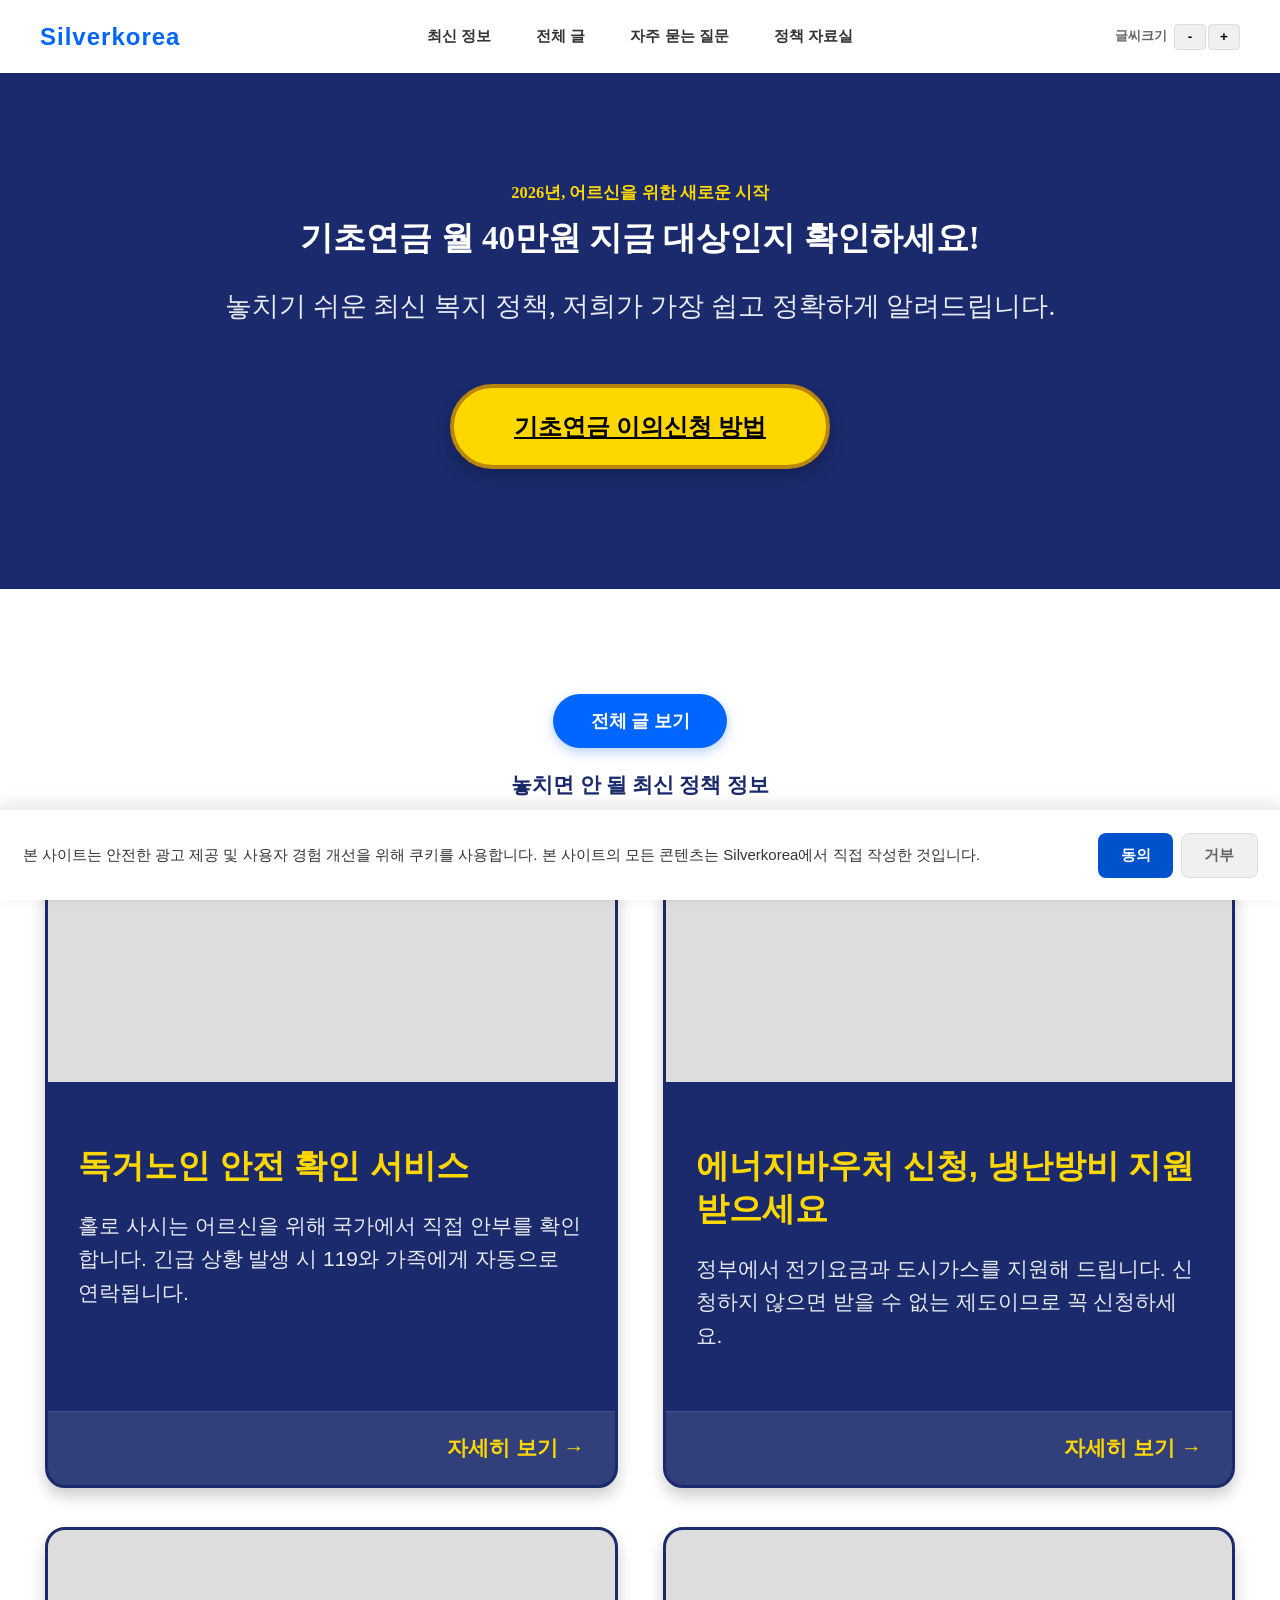
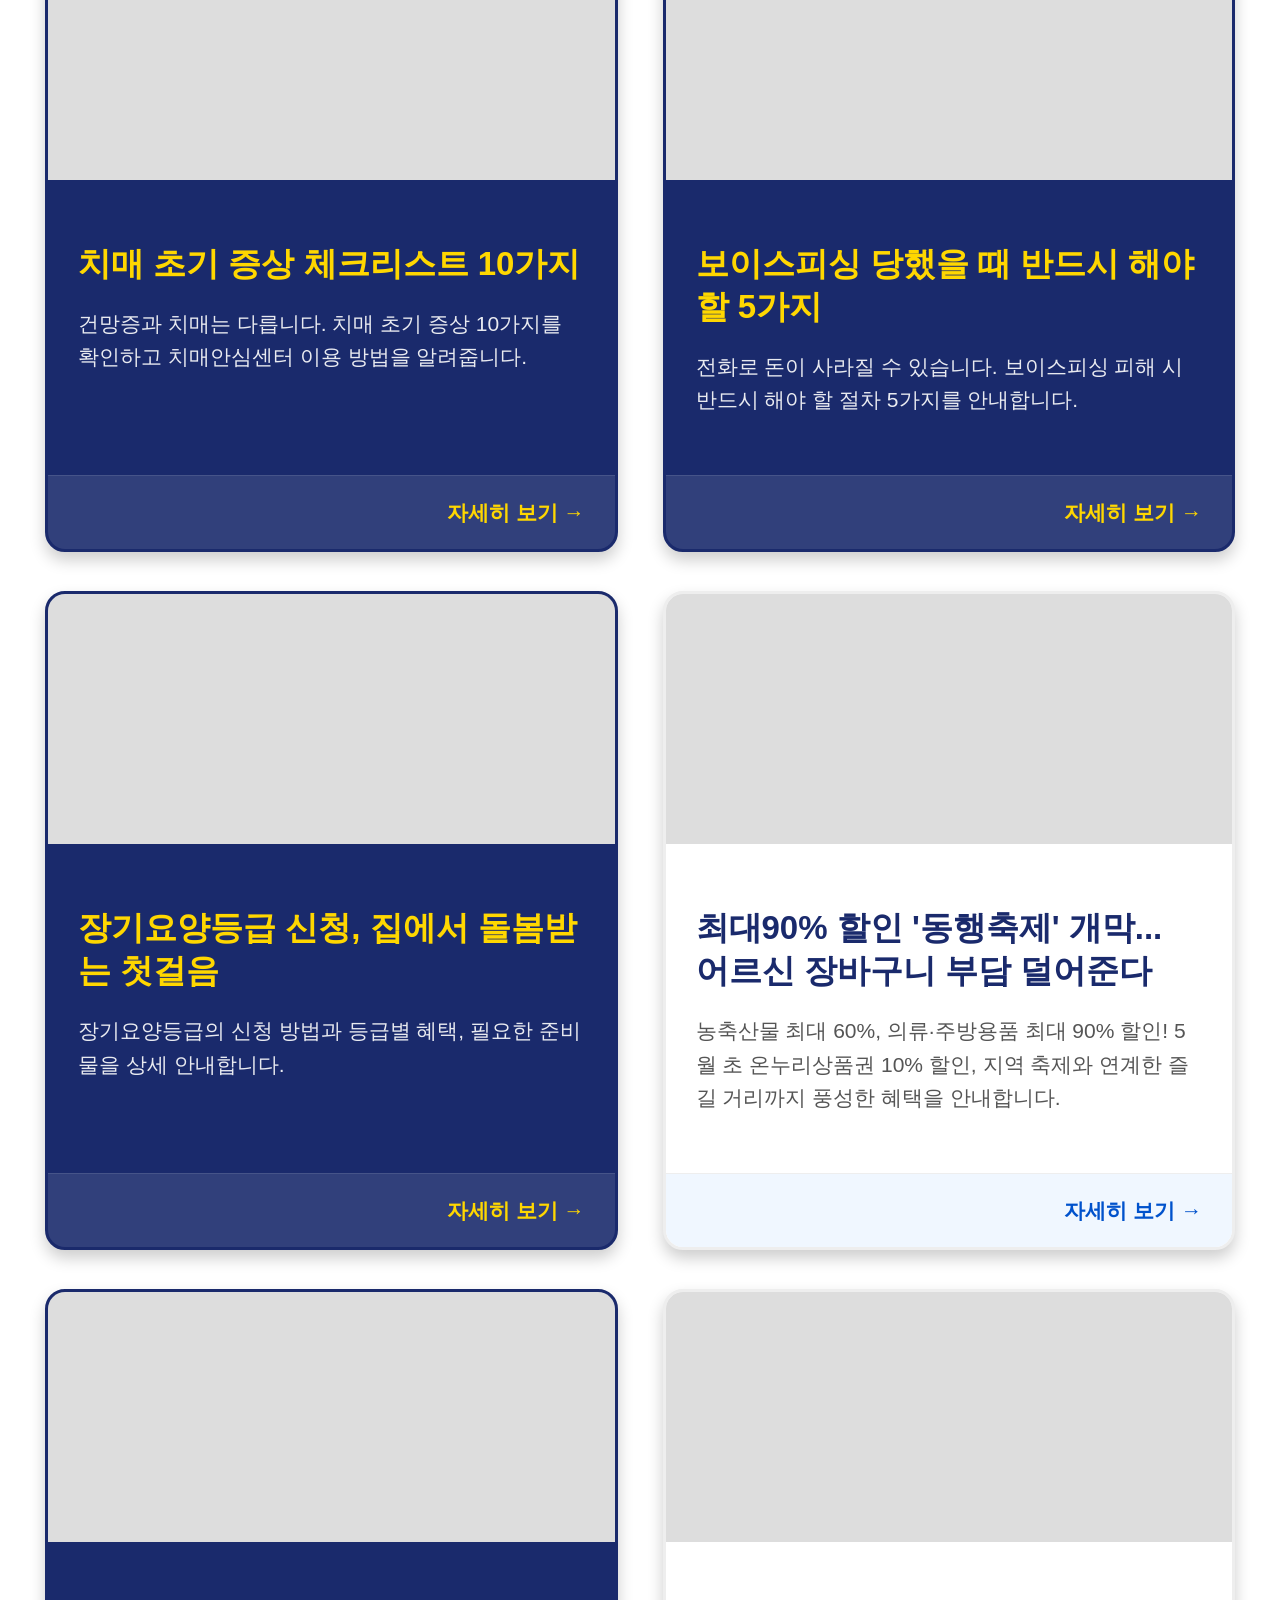
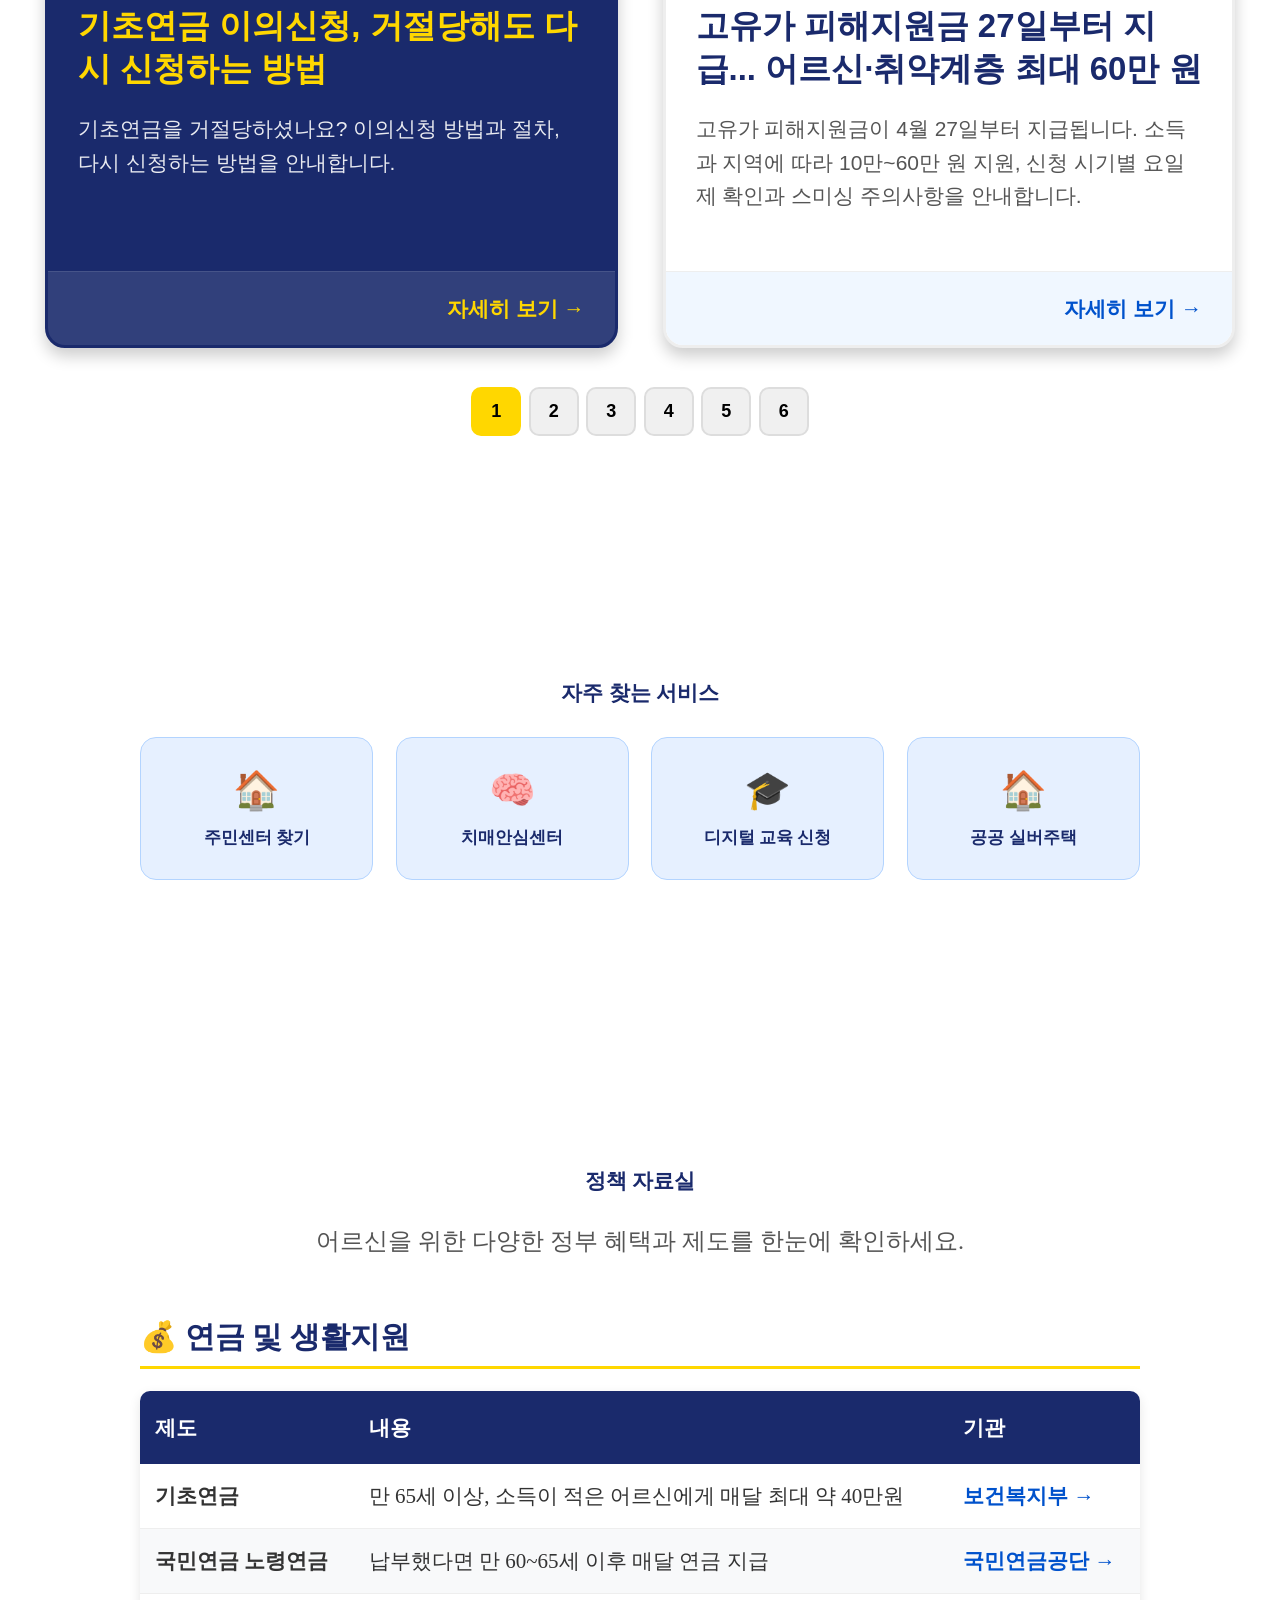
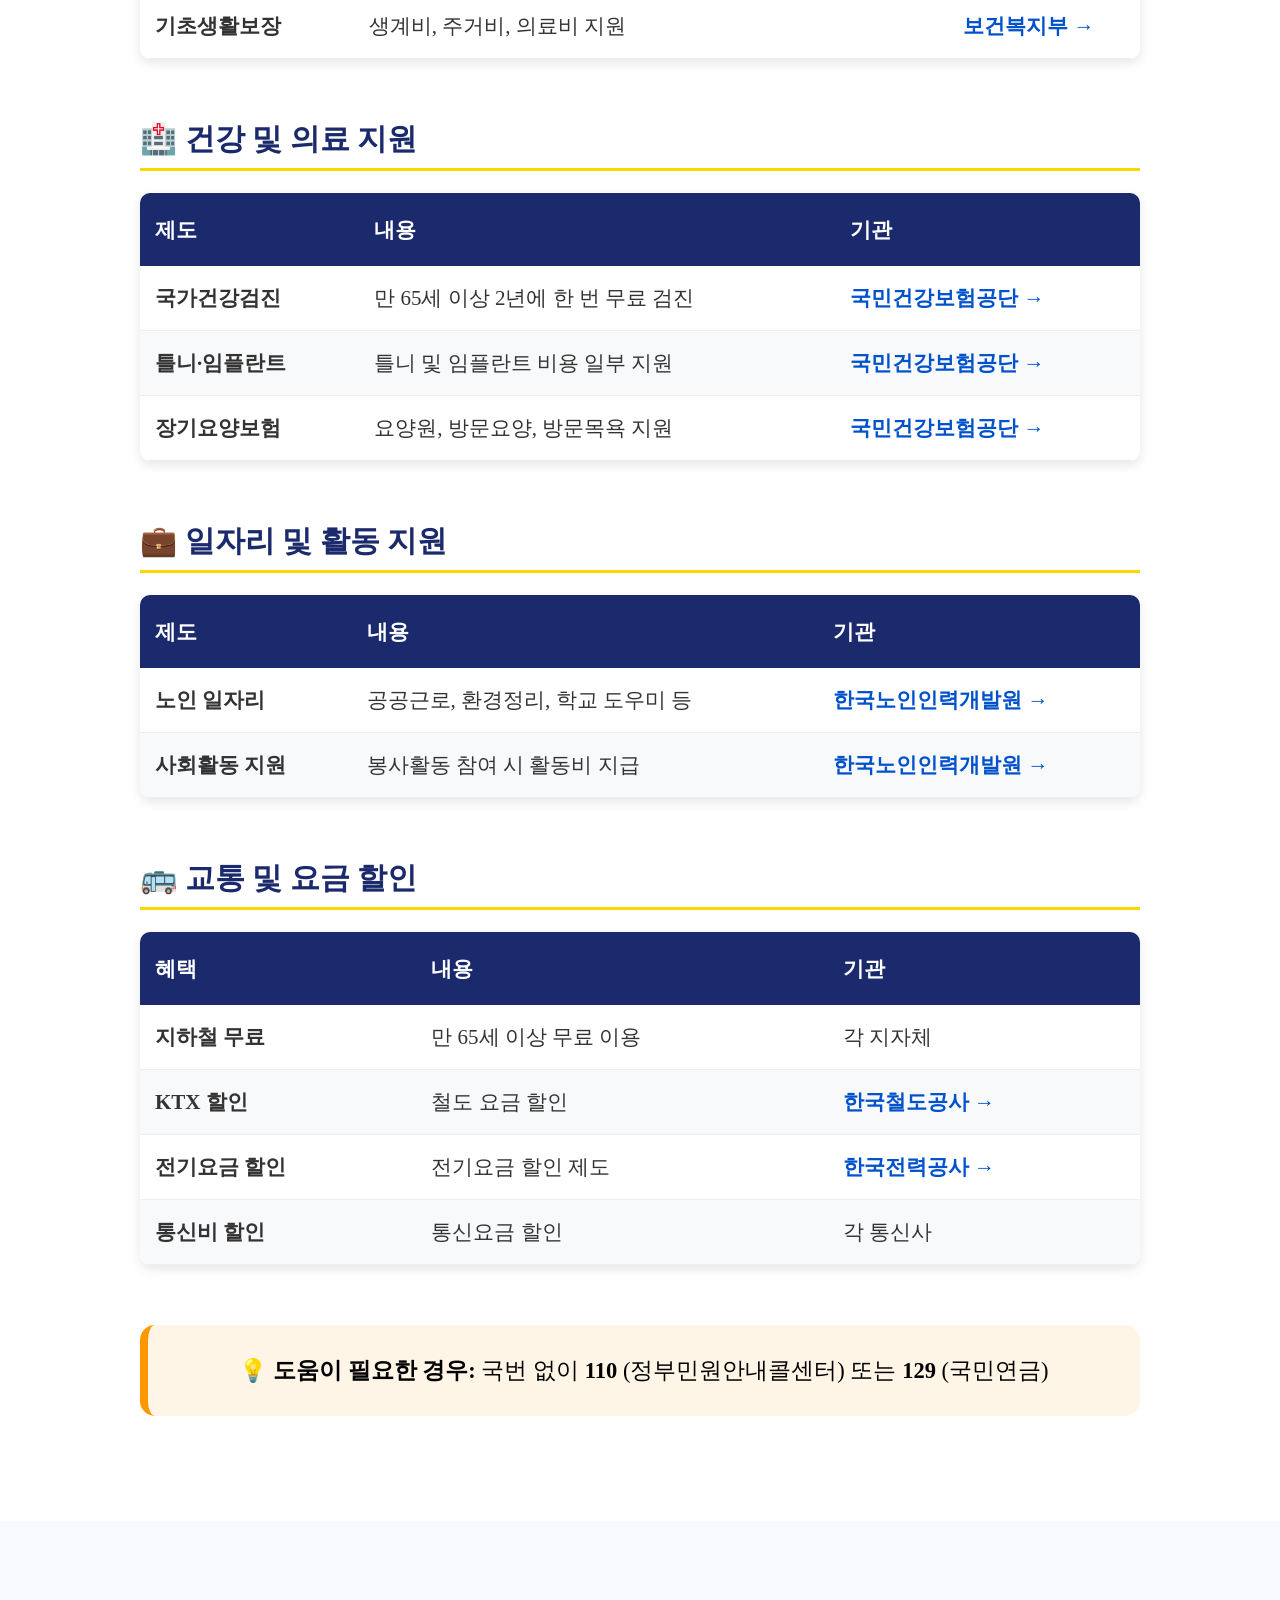
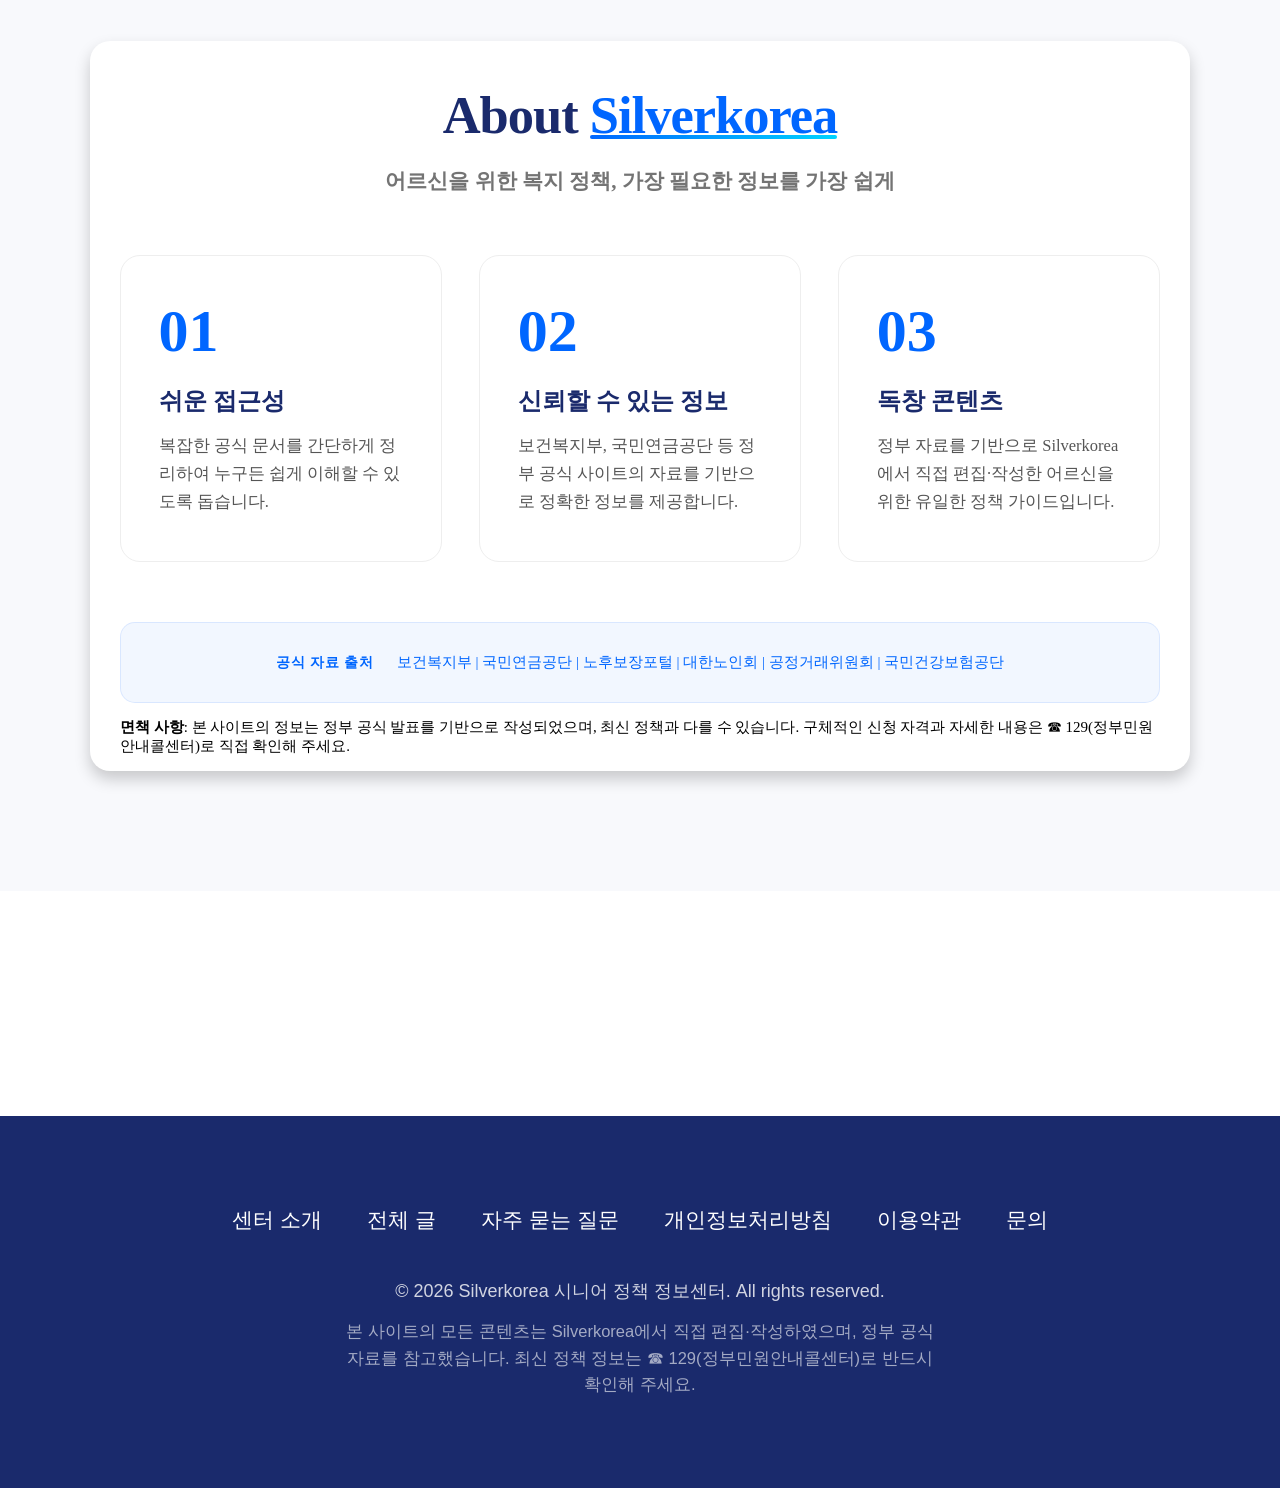
==== index.html @ 380858f8 "feat: 최신 기사 5개를 상단에 배치" ====
<!DOCTYPE html>
<html lang="ko">
<head>
    <meta charset="UTF-8" />
    <meta name="viewport" content="width=device-width, initial-scale=1.0, user-scalable=yes, minimum-scale=0.5, maximum-scale=5.0" />
    <title>Silverkorea — 2026년 달라지는 복지 혜택 총정리</title>
    <meta name="description" content="2026년 기초연금, 국가건강검진, 노인 일자리 등 어르신을 위한 최신 핵심 정책 정보를 가장 쉽고 빠르게 확인하세요." />
    <meta name="keywords" content="기초연금, 건강검진, 노인일자리, 시니어 복지, 2026년 복지, 어르신 혜택" />
    <meta name="author" content="Silverkorea" />
    
    <meta property="og:title" content="Silverkorea" />
    <meta property="og:description" content="2026년, 어르신을 위한 새로운 복지 혜택을 놓치지 마세요!" />
    <meta property="og:image" content="https://picsum.photos/1200/630?random=og" /> 
    <meta property="og:url" content="https://senior-policy.kr" />
    <meta property="og:type" content="website" />
    <meta property="og:site_name" content="Silverkorea" />

    <link rel="canonical" href="https://senior-policy.kr/" />
    <link rel="sitemap" type="application/xml" title="Sitemap" href="/sitemap.xml" />
    <link rel="icon" href="/favicon.ico" sizes="any" />

    <link rel="apple-touch-icon" href="/apple-touch-icon.png" />

    <link rel="stylesheet" href="style.css" />
    <script type="module" src="main.js"></script>
    <script>
        (function(){
            var fs = localStorage.getItem('fontSize');
            if(fs === 'large') document.documentElement.classList.add('font-large');
            if(fs === 'xlarge') document.documentElement.classList.add('font-xlarge');
        })();
    </script>

    <!-- Google AdSense -->
    <script async src="https://pagead2.googlesyndication.com/pagead/js/adsbygoogle.js?client=ca-pub-9531983779628478" crossorigin="anonymous"></script>
</head>
<body>

    <site-header></site-header>

    <main>
        <section class="hero-section" aria-labelledby="hero-title">
            <div class="hero-content">
                <h1 id="hero-title">
                    <span class="subtitle">2026년, 어르신을 위한 새로운 시작</span>
                    <strong class="title">기초연금 월 40만원 지금 대상인지 확인하세요!</strong>
                </h1>
                <p class="description">놓치기 쉬운 최신 복지 정책, 저희가 가장 쉽고 정확하게 알려드립니다.</p>
                <a href="/article.html?id=article-35" class="btn-primary">기초연금 이의신청 방법</a>
            </div>
        </section>

        <section id="main-content" class="article-section" aria-labelledby="article-section-title">
            <a href="/articles.html" class="view-all-btn">전체 글 보기</a>
            <h2 id="article-section-title" class="section-title">놓치면 안 될 최신 정책 정보</h2>
<div id="article-grid" class="article-grid">
                <article-card 
                    image="https://picsum.photos/seed/safety/800/600"
                    title="독거노인 안전 확인 서비스" 
                    description="홀로 사시는 어르신을 위해 국가에서 직접 안부를 확인합니다. 긴급 상황 발생 시 119와 가족에게 자동으로 연락됩니다."
                    link="/article.html?id=article-53"
                    data-featured="true">
                </article-card>
                <article-card 
                    image="https://picsum.photos/seed/energy/800/600"
                    title="에너지바우처 신청, 냉난방비 지원받으세요" 
                    description="정부에서 전기요금과 도시가스를 지원해 드립니다. 신청하지 않으면 받을 수 없는 제도이므로 꼭 신청하세요."
                    link="/article.html?id=article-52"
                    data-featured="true">
                </article-card>
                <article-card 
                    image="https://picsum.photos/seed/dementia/800/600"
                    title="치매 초기 증상 체크리스트 10가지" 
                    description="건망증과 치매는 다릅니다. 치매 초기 증상 10가지를 확인하고 치매안심센터 이용 방법을 알려줍니다."
                    link="/article.html?id=article-51"
                    data-featured="true">
                </article-card>
                <article-card 
                    image="https://picsum.photos/seed/scam/800/600"
                    title="보이스피싱 당했을 때 반드시 해야 할 5가지" 
                    description="전화로 돈이 사라질 수 있습니다. 보이스피싱 피해 시 반드시 해야 할 절차 5가지를 안내합니다."
                    link="/article.html?id=article-50"
                    data-featured="true">
                </article-card>
                <article-card 
                    image="https://picsum.photos/seed/nurse/800/600"
                    title="장기요양등급 신청, 집에서 돌봄받는 첫걸음" 
                    description="장기요양등급의 신청 방법과 등급별 혜택, 필요한 준비물을 상세 안내합니다."
                    link="/article.html?id=article-49"
                    data-featured="true">
                </article-card>
                <article-card 
                    image="https://picsum.photos/seed/shopping/800/600"
                    title="최대90% 할인 '동행축제' 개막... 어르신 장바구니 부담 덜어준다" 
                    description="농축산물 최대 60%, 의류·주방용품 최대 90% 할인! 5월 초 온누리상품권 10% 할인, 지역 축제와 연계한 즐길 거리까지 풍성한 혜택을 안내합니다."
                    link="/article.html?id=article-32">
                </article-card>
                <article-card 
                    image="https://picsum.photos/seed/pension/800/600"
                    title="기초연금 이의신청, 거절당해도 다시 신청하는 방법" 
                    description="기초연금을 거절당하셨나요? 이의신청 방법과 절차, 다시 신청하는 방법을 안내합니다."
                    link="/article.html?id=article-35"
                    data-featured="true">
                </article-card>
                <article-card 
                    image="https://picsum.photos/seed/oil/800/600"
                    title="고유가 피해지원금 27일부터 지급... 어르신·취약계층 최대 60만 원" 
                    description="고유가 피해지원금이 4월 27일부터 지급됩니다. 소득과 지역에 따라 10만~60만 원 지원, 신청 시기별 요일제 확인과 스미싱 주의사항을 안내합니다."
                    link="/article.html?id=article-31">
                </article-card>
                <article-card 
                    image="https://picsum.photos/seed/pension/800/600"
                    title="기초연금, 직접 신청해보니 이런 점은 꼭 알아두세요!" 
                    description="기초연금을 직접 신청하면서 겪은 과정을 공유합니다. 신청 전 반드시 알아두어야 할 사항들을 정리했습니다."
                    link="/article.html?id=article-30">
                </article-card>
                <article-card 
                    image="https://picsum.photos/seed/dementia/800/600"
                    title="깜빡하는 건망증일까, 치매일까? '치매안심센터'가 어르신의 기억을 지킵니다" 
                    description="전국 256개 치매안심센터에서 무료 검진부터 인지 재활까지 종합 지원하고 있습니다."
                    link="/article.html?id=article-29">
                </article-card>
<article-card 
                    image="https://picsum.photos/seed/celebration/800/600"
                    title="5월 1일 노동절, 63년 만에 전 국민이 쉬는 '법정 공휴일' 승격" 
                    description="2026년부터 공무원·교사 포함 모든 국민이 유급 휴무받는 노동절 공휴일 지정 정책과 일상생활 유의사항을 안내합니다."
                    link="/article.html?id=article-27">
                </article-card>
                <article-card 
                    image="https://picsum.photos/seed/pension/800/600"
                    title="기초연금, 신청하지 않으면 받을 수 없습니다" 
                    description="기초연금은 신청해야 받을 수 있습니다. 자동으로 주는 돈이 아니라서 대상인데도 못 받는분이 많습니다."
                    link="/article.html?id=article-11">
                </article-card>
                <article-card 
                    image="https://picsum.photos/seed/region/800/600"
                    title="지방소멸 대응 범부처 지역혁신 프로젝트 가동... '지역이 직접 설계하고 정부가 돕는다'" 
                    description="중기부·법무부 등 5개 부처 합동으로 가동되는 지역혁신 프로젝트의 4대 분야 지원 전략과 맞춤형 지원 내용을 안내합니다."
                    link="/article.html?id=article-28">
                </article-card>
                <article-card 
                    image="https://picsum.photos/seed/pension/800/600"
                    title="기초연금, 신청하지 않으면 받을 수 없습니다" 
                    description="기초연금은 신청해야 받을 수 있습니다. 자동으로 주는 돈이 아니라서 대상인데도 못 받는 분들이 많습니다."
                    link="/article.html?id=article-11">
                </article-card>
                
                <article-card 
                    image="https://picsum.photos/seed/health/800/600"
                    title="2026년 국가건강검진, 반드시 받아야 할 이유와 주의사항" 
                    description="무료로 제공되는 국가건강검진, 2026년 검진 대상자 확인 방법부터 주의사항까지 안내합니다."
                    link="/article.html?id=article-2">
                </article-card>
                <article-card 
                    image="https://picsum.photos/seed/energy/800/600"
                    title="전기요금 절약과 에너지 캐시백 제도 안내" 
                    description="전기요금 절약 방법과 에너지 취약 계층을 위한 캐시백 제도를 안내합니다."
                    link="/article.html?id=article-9">
                </article-card>
                <article-card 
                    image="https://picsum.photos/seed/phone/800/600"
                    title="어르신 스마트폰, 글씨 크게 보는 3가지 방법" 
                    description="눈이 침침하시죠? 스마트폰을 더 편하게 쓰는 쉬운 모드 설정법을 알려드립니다."
                    link="/article.html?id=article-5">
                </article-card>
                <article-card 
                    image="https://picsum.photos/seed/senior/800/600"
                    title="60대라면 꼭 알아야 할 2026년 복지 변화 5가지" 
                    description="기초연금 인상부터 일자리 확대까지, 올해부터 달라지는 혜택을 정리했습니다."
                    link="/article.html?id=article-1">
                </article-card>
                <article-card 
                    image="https://picsum.photos/seed/work/800/600"
                    title="2026년 노인 일자리 신청 방법 안내" 
                    description="활기찬 노후를 위한 정부 지원 일자리, 신청 기간과 장소를 확인하세요."
                    link="/article.html?id=article-4">
                </article-card>
                <article-card 
                    image="https://picsum.photos/seed/medicine/800/600"
                    title="사장님들 주목! 2026년 달라지는 소상공인 지원 정책" 
                    description="소상공인 지원 정책의 주요 변화와 신청 방법을 안내합니다."
                    link="/article.html?id=article-25">
                </article-card>
                <article-card 
                    image="https://picsum.photos/seed/subway/800/600"
                    title="2026년 무임 교통카드 발급 및 이용 안내" 
                    description="만 65세 이상이라면 누구나 가능! 발급 신청 방법부터 혜택까지 정리했습니다."
                    link="/article.html?id=article-8">
                </article-card>
                <article-card 
                    image="https://picsum.photos/seed/pension/800/600"
                    title="기초연금, 신청 대상과 수령액 확인 방법" 
                    description="기초연금 수급 조건과 소득인정액 기준, 신청 방법과 예상 수령액을 안내합니다."
                    link="/article.html?id=article-3">
                </article-card>
                <article-card 
                    image="https://picsum.photos/seed/calendar/800/600"
                    title="달력에 의사 선생님 오는 날 표시한 할머니… 통합돌봄이 바꾼 감동의 일상" 
                    description="통합돌봄 서비스가 어르신의 일상을 바꾼 실제 사례를 소개합니다."
                    link="/article.html?id=article-24">
                </article-card>
                <article-card 
                    image="https://picsum.photos/seed/hobby/800/600"
                    title="무료로 즐기는 취미 교실, 집 근처 어디 있을까?" 
                    description="서예, 댄스, 노래 교실까지! 어르신을 위한 무료 여가 활동 정보를 모았습니다."
                    link="/article.html?id=article-6">
                </article-card>
                <article-card 
                    image="https://picsum.photos/seed/healthcare/800/600"
                    title="이제 병원 대신 집에서 치료받으세요! 전국 통합돌봄 27일부터 전격 시행" 
                    description="집에서 돌봄을 받을 수 있는 통합서비스가 전국 시행됩니다. 신청 방법과 제공 서비스를 안내합니다."
                    link="/article.html?id=article-12">
                </article-card>
                
                <article-card 
                    image="https://picsum.photos/seed/vision/800/600"
                    title="노안을 늦추는 최고의 생활 습관 5가지" 
                    description="노안 예방과 눈 건강을 위한 과학적인 생활 습관 가이드 - 20-20-20 법칙부터 영양소 섭취까지 상세 안내합니다."
                    link="/article.html?id=article-16">
                </article-card>
                <article-card 
                    image="https://picsum.photos/seed/bank/800/600"
                    title="희귀질환 치료제 관세·부가세 면제, 환자 부담 줄어든다" 
                    description="희귀질환 치료제에 대한 관세와 부가세 면제 정책의 주요 내용과 기대 효과를 안내합니다."
                    link="/article.html?id=article-20">
                </article-card>
                <article-card 
                    image="https://picsum.photos/seed/heart/800/600"
                    title="심혈관 질환, 관리와 예방을 위한 실천 방법" 
                    description="고혈압, 심장 질환 등 심혈관 질환의 관리 방법과 생활 속 실천법을 안내합니다."
                    link="/article.html?id=article-17">
                </article-card>
                <article-card 
                    image="https://picsum.photos/seed/town/800/600"
                    title="무료 목욕탕 이용, 어르신 건강 증진 지원 사업" 
                    description="어르신 무료 목욕탕 지원사업의 대상 자격과 이용 방법을 안내합니다."
                    link="/article.html?id=article-15">
                </article-card>
<article-card 
                    image="https://picsum.photos/seed/nurse/800/600"
                    title="장기요양등급 신청: A부터 Z까지" 
                    description="장기요양보험 등급 신청부터 판정까지 전 과정 안내합니다."
                    link="/article.html?id=article-36">
                </article-card>
                <article-card 
                    image="https://picsum.photos/seed/phone/800/600"
                    title="보이스피싱 대처법 7가지, 어르신도 반드시 확인" 
                    description="전화 사기 피해 예방 방법을 상세 안내합니다."
                    link="/article.html?id=article-37">
                </article-card>
                <article-card 
                    image="https://picsum.photos/seed/delivery/800/600"
                    title="스마트폰으로 배달 앱으로 편리하게 주문하는 방법" 
                    description="배달 앱 사용법과 할인을 알려드립니다."
                    link="/article.html?id=article-38">
                </article-card>
                <article-card 
                    image="https://picsum.photos/seed/medical/800/600"
                    title="무릎·허리 건강, 건강보험이 도와주는 치료비 확인" 
                    description="건강보험 적용 진료비 지원제도와 신청 방법을 안내합니다."
                    link="/article.html?id=article-39">
                </article-card>
                <article-card 
                    image="https://picsum.photos/seed/dementia/800/600"
                    title="치매 초기 증상 체크리스트, 스스로 점검해보자" 
                    description="치매 초기 증상과 예방 방법을 단계별로 안내합니다."
                    link="/article.html?id=article-40">
                </article-card>
                <article-card 
                    image="https://picsum.photos/seed/ac/800/600"
                    title="냉방비 지원 신청 방법, 더운 여름 시원하게" 
                    description="에너지 취약 계층 대상으로 냉방비 지원을 안내합니다."
                    link="/article.html?id=article-41">
                </article-card>
                <article-card 
                    image="https://picsum.photos/seed/elderly/800/600"
                    title="경로당 이용 방법, 인근에서 친구들과 즐기는 방법" 
                    description="경로당 위치 탐색과 이용 방법을 안내합니다."
                    link="/article.html?id=article-42">
                </article-card>
                <article-card 
                    image="https://picsum.photos/seed/safety/800/600"
                    title="독거노인 안전 확인 서비스, 매일 안부 확인" 
                    description="독거노인 안부 확인 제도와 신청 방법을 안내합니다."
                    link="/article.html?id=article-43">
                </article-card>
                <article-card 
                    image="https://picsum.photos/seed/scam/800/600"
                    title="사기 유형 TOP 10과 예방법, 소중한 돈을 지킨다" 
                    description="사기 수법과 예방 방법을 사례별로 안내합니다."
                    link="/article.html?id=article-44">
                </article-card>
                <article-card 
                    image="https://picsum.photos/seed/phone/800/600"
                    title="보이스피싱 대처법 7가지, 어르신도 반드시 확인" 
                    description="전화 사기 피해에 대해 예방하는 방법을 상세 안내합니다."
                    link="/article.html?id=article-37">
                </article-card>
                <article-card 
                    image="https://picsum.photos/seed/delivery/800/600"
                    title="스마트폰으로 배달	app로 편리하게Ordering 방법" 
                    description="배달 앱 사용법과 할인과제를 알려드립니다."
                    link="/article.html?id=article-38">
                </article-card>
<article-card 
                    image="https://picsum.photos/seed/medical/800/600"
                    title="무릎·허리 건강, 건강보험이 도와주는 치료비를 확인" 
                    description="건강보험 적용 진료비 지원 제도와 신청 방법을 안내합니다."
                    link="/article.html?id=article-39">
                </article-card>
                <article-card 
                    image="https://picsum.photos/seed/dementia/800/600"
                    title="치매 초기 증상 체크리스트, 스스로 점검해보자" 
                    description="치매 초기 증상과 예방 방법을 단계별로 안내합니다."
                    link="/article.html?id=article-40">
                </article-card>
                <article-card 
                    image="https://picsum.photos/seed/ac/800/600"
                    title="냉방비 지원 신청 방법, 더운 여름 시원하게" 
                    description="에너지 취약 계층 대상으로 냉방비 지원을 안내합니다."
                    link="/article.html?id=article-41">
                </article-card>
                <article-card 
                    image="https://picsum.photos/seed/elderly/800/600"
                    title="경로당 이용 방법, 인근에서 친구들과 즐기는 방법" 
                    description="경로당 위치 탐색과 이용 방법을 안내합니다."
                    link="/article.html?id=article-42">
                </article-card>
                <article-card 
                    image="https://picsum.photos/seed/safety/800/600"
                    title="독거노인 안전 확인 서비스, 매일 안부 확인" 
                    description="독거노인 안부 확인 제도와 신청 방법을 안내합니다."
                    link="/article.html?id=article-43">
                </article-card>
                <article-card 
                    image="https://picsum.photos/seed/scam/800/600"
                    title="사기 유형 TOP 10과 예방법, 소중한 돈을 지킨다" 
                    description="사기 수법과 예방 방법을 사례별로 안내합니다."
                    link="/article.html?id=article-44">
                </article-card>
            </div>
            <div id="main-pagination" class="pagination"></div>
        </section>

        <section class="quick-links-section" aria-labelledby="quick-links-title">
            <h2 id="quick-links-title" class="section-title">자주 찾는 서비스</h2>
            <div class="quick-links-grid">
                <a href="https://www.juso.go.kr/support/AddressMainSearch.do?searchKeyword=%EC%A3%BC%EB%AF%BC%EC%84%BC%ED%84%B0" target="_blank" rel="noopener noreferrer" class="quick-link-card">
                    <span class="quick-link-emoji">🏠</span>
                    <span class="quick-link-text">주민센터 찾기</span>
                </a>
                <a href="https://ansim.nid.or.kr/service/facility_list.aspx" target="_blank" rel="noopener noreferrer" class="quick-link-card">
                    <span class="quick-link-emoji">🧠</span>
                    <span class="quick-link-text">치매안심센터</span>
                </a>
                <a href="https://www.xn--2z1bw8k1pjz5ccumkb.kr/edc/crse/req/list.do" target="_blank" rel="noopener noreferrer" class="quick-link-card">
                    <span class="quick-link-emoji">🎓</span>
                    <span class="quick-link-text">디지털 교육 신청</span>
                </a>
                <a href="https://www.myhome.go.kr/hws/portal/bbs/selectBoardHappyNewsDetailView.do?nttId=43" target="_blank" rel="noopener noreferrer" class="quick-link-card">
                    <span class="quick-link-emoji">🏠</span>
                    <span class="quick-link-text">공공 실버주택</span>
                </a>
            </div>
        </section>

        <section id="resources-section" class="resources-section">
            <h2 class="section-title">정책 자료실</h2>
            <p class="resources-intro">어르신을 위한 다양한 정부 혜택과 제도를 한눈에 확인하세요.</p>

            <div class="resources-category">
                <h3>💰 연금 및 생활지원</h3>
                <table class="resources-table">
                    <thead>
                        <tr>
                            <th>제도</th>
                            <th>내용</th>
                            <th>기관</th>
                        </tr>
                    </thead>
                    <tbody>
                        <tr>
                            <td><strong>기초연금</strong></td>
                            <td>만 65세 이상, 소득이 적은 어르신에게 매달 최대 약 40만원</td>
                            <td><a href="https://www.mohw.go.kr" target="_blank">보건복지부 →</a></td>
                        </tr>
                        <tr>
                            <td><strong>국민연금 노령연금</strong></td>
                            <td>납부했다면 만 60~65세 이후 매달 연금 지급</td>
                            <td><a href="https://www.nps.or.kr" target="_blank">국민연금공단 →</a></td>
                        </tr>
                        <tr>
                            <td><strong>기초생활보장</strong></td>
                            <td>생계비, 주거비, 의료비 지원</td>
                            <td><a href="https://www.mohw.go.kr" target="_blank">보건복지부 →</a></td>
                        </tr>
                    </tbody>
                </table>
            </div>

            <div class="resources-category">
                <h3>🏥 건강 및 의료 지원</h3>
                <table class="resources-table">
                    <thead>
                        <tr>
                            <th>제도</th>
                            <th>내용</th>
                            <th>기관</th>
                        </tr>
                    </thead>
                    <tbody>
                        <tr>
                            <td><strong>국가건강검진</strong></td>
                            <td>만 65세 이상 2년에 한 번 무료 검진</td>
                            <td><a href="https://www.nhis.or.kr" target="_blank">국민건강보험공단 →</a></td>
                        </tr>
                        <tr>
                            <td><strong>틀니·임플란트</strong></td>
                            <td>틀니 및 임플란트 비용 일부 지원</td>
                            <td><a href="https://www.nhis.or.kr" target="_blank">국민건강보험공단 →</a></td>
                        </tr>
                        <tr>
                            <td><strong>장기요양보험</strong></td>
                            <td>요양원, 방문요양, 방문목욕 지원</td>
                            <td><a href="https://www.nhis.or.kr" target="_blank">국민건강보험공단 →</a></td>
                        </tr>
                    </tbody>
                </table>
            </div>

            <div class="resources-category">
                <h3>💼 일자리 및 활동 지원</h3>
                <table class="resources-table">
                    <thead>
                        <tr>
                            <th>제도</th>
                            <th>내용</th>
                            <th>기관</th>
                        </tr>
                    </thead>
                    <tbody>
                        <tr>
                            <td><strong>노인 일자리</strong></td>
                            <td>공공근로, 환경정리, 학교 도우미 등</td>
                            <td><a href="https://www.kordi.or.kr" target="_blank">한국노인인력개발원 →</a></td>
                        </tr>
                        <tr>
                            <td><strong>사회활동 지원</strong></td>
                            <td>봉사활동 참여 시 활동비 지급</td>
                            <td><a href="https://www.kordi.or.kr" target="_blank">한국노인인력개발원 →</a></td>
                        </tr>
                    </tbody>
                </table>
            </div>

            <div class="resources-category">
                <h3>🚌 교통 및 요금 할인</h3>
                <table class="resources-table">
                    <thead>
                        <tr>
                            <th>혜택</th>
                            <th>내용</th>
                            <th>기관</th>
                        </tr>
                    </thead>
                    <tbody>
                        <tr>
                            <td><strong>지하철 무료</strong></td>
                            <td>만 65세 이상 무료 이용</td>
                            <td>각 지자체</td>
                        </tr>
                        <tr>
                            <td><strong>KTX 할인</strong></td>
                            <td>철도 요금 할인</td>
                            <td><a href="https://www.korail.com" target="_blank">한국철도공사 →</a></td>
                        </tr>
                        <tr>
                            <td><strong>전기요금 할인</strong></td>
                            <td>전기요금 할인 제도</td>
                            <td><a href="https://www.kepco.co.kr" target="_blank">한국전력공사 →</a></td>
                        </tr>
                        <tr>
                            <td><strong>통신비 할인</strong></td>
                            <td>통신요금 할인</td>
                            <td>각 통신사</td>
                        </tr>
                    </tbody>
                </table>
            </div>

            <div class="resources-tip">
                <p><strong>💡 도움이 필요한 경우:</strong> 국번 없이 <strong>110</strong> (정부민원안내콜센터) 또는 <strong>129</strong> (국민연금)</p>
            </div>
        </section>

        <section id="about-section" class="about-section">
            <div class="about-container">
                <div class="about-header">
                    <h2 class="about-title">About <span class="highlight">Silverkorea</span></h2>
                    <p class="about-subtitle">어르신을 위한 복지 정책, 가장 필요한 정보를 가장 쉽게</p>
                </div>
                <div class="about-grid">
                    <div class="about-card">
                        <div class="card-number">01</div>
                        <h3>쉬운 접근성</h3>
                        <p>복잡한 공식 문서를 간단하게 정리하여 누구든 쉽게 이해할 수 있도록 돕습니다.</p>
                    </div>
                    <div class="about-card">
                        <div class="card-number">02</div>
                        <h3>신뢰할 수 있는 정보</h3>
                        <p>보건복지부, 국민연금공단 등 정부 공식 사이트의 자료를 기반으로 정확한 정보를 제공합니다.</p>
                    </div>
                    <div class="about-card">
                        <div class="card-number">03</div>
                        <h3>독창 콘텐츠</h3>
                        <p>정부 자료를 기반으로 Silverkorea에서 직접 편집·작성한 어르신을 위한 유일한 정책 가이드입니다.</p>
                    </div>
                </div>
                <div class="about-sources">
                    <span class="sources-label">공식 자료 출처</span>
                    <span class="sources-text">보건복지부 | 국민연금공단 | 노후보장포털 | 대한노인회 | 공정거래위원회 | 국민건강보험공단</span>
                </div>
                <div class="about-disclaimer">
                    <p><strong>면책 사항</strong>: 본 사이트의 정보는 정부 공식 발표를 기반으로 작성되었으며, 최신 정책과 다를 수 있습니다. 구체적인 신청 자격과 자세한 내용은 ☎ 129(정부민원안내콜센터)로 직접 확인해 주세요.</p>
                </div>
            </div>
        </section>

    </main>

    <site-footer></site-footer>
    
    <cookie-consent></cookie-consent>
    
    <script>
        document.addEventListener('DOMContentLoaded', () => {
            showMainPage(1);
        });

        function showMainPage(page) {
            const itemsPerPage = 8;
            const cards = document.querySelectorAll('#article-grid article-card');
            const totalCards = cards.length;
            const totalPages = Math.ceil(totalCards / itemsPerPage);

            cards.forEach((card, index) => {
                const start = (page - 1) * itemsPerPage;
                const end = start + itemsPerPage;
                card.style.display = (index >= start && index < end) ? '' : 'none';
            });

            renderMainPagination(totalCards, page);
            
            window.scrollTo({ top: 0, behavior: 'smooth' });
        }

        function renderMainPagination(totalCards, currentPage) {
            const itemsPerPage = 8;
            const pagination = document.getElementById('main-pagination');
            const totalPages = Math.ceil(totalCards / itemsPerPage);

            if (totalPages <= 1) {
                pagination.innerHTML = '';
                return;
            }

            let html = '';
            for (let i = 1; i <= totalPages; i++) {
                html += `<button class="page-btn ${i === currentPage ? 'active' : ''}" onclick="showMainPage(${i})">${i}</button>`;
            }
            pagination.innerHTML = html;
        }
    </script>
    
</body>
</html>
---- style.css ----
/*=============================================*
 * B A S E
 *=============================================*/

:root {
    --font-primary: 'Noto Sans KR', sans-serif;
    
    /* 어르신들을 위한 고대비 색상 (파랑/노랑/흰색) */
    --color-navy: #1a2a6c;     /* 진한 파랑 (배경용) */
    --color-blue: #0052cc;     /* 메인 파랑 */
    --color-yellow: #ffd700;   /* 밝은 노랑 (강조용 - 가독성 최고) */
    --color-white: #ffffff;
    --color-light-gray: #f8f9fa;
    --color-dark-gray: #333333;
    
    --shadow-strong: 0 8px 16px rgba(0, 0, 0, 0.2);
    --border-radius-large: 20px;
}

/* 1. 글씨 크기 (모바일: 13px, PC: 15px) */
html {
    font-size: 13px; 
    scroll-behavior: smooth;
}

@media (min-width: 768px) {
    html {
        font-size: 15px;
    }
}

/* 폰트 크기 조절 변수 */
html {
    --font-scale: 1;
}

html.font-large {
    --font-scale: 1.2;
}

html.font-xlarge {
    --font-scale: 1.4;
}

html {
    font-size: calc(13px * var(--font-scale));
}

@media (min-width: 768px) {
    html {
        font-size: calc(15px * var(--font-scale));
    }
}

/* 모바일 overflow 방지 */
*, *::before, *::after {
    box-sizing: border-box;
    max-width: 100%;
}

body {
    margin: 0;
    padding: 0;
    overflow-x: hidden;
}

/*=============================================*
 * L A Y O U T & S P A C I N G
 *=============================================*/

main {
    padding-bottom: 5rem;
}

/* 7. 한 화면에 정보가 많지 않도록 여백을 넓게 */
section {
    padding: 5rem 2rem;
    margin-bottom: 2rem;
}

.section-title {
    font-size: 1.4rem;
    font-weight: 900;
    color: var(--color-navy);
    text-align: center;
    margin-bottom: 2rem;
    white-space: nowrap;
}

.view-all-btn {
    display: block;
    width: fit-content;
    margin: 0 auto 1.5rem;
    padding: 1rem 2.5rem;
    background-color: #0066ff;
    color: #fff;
    border-radius: 30px;
    font-size: 1.2rem;
    font-weight: bold;
    text-decoration: none;
    box-shadow: 0 4px 12px rgba(0, 102, 255, 0.3);
    transition: all 0.2s;
}

.view-all-btn:hover {
    background-color: #0052cc;
    transform: translateY(-2px);
    box-shadow: 0 6px 16px rgba(0, 102, 255, 0.4);
}

/*=============================================*
 * 2. 버튼 큼 (손 떨림 고려)
 *=============================================*/

.btn-primary {
    display: inline-block;
    background-color: var(--color-yellow);
    color: #000; /* 노랑 배경엔 검정 글씨가 가장 잘 보임 */
    padding: 1.5rem 4rem;
    border-radius: 80px;
    font-size: 1.6rem;
    font-weight: 900;
    text-align: center;
    box-shadow: var(--shadow-strong);
    border: 4px solid #b8860b; /* 버튼 테두리를 주어 더 명확하게 함 */
    cursor: pointer;
    transition: transform 0.2s;
}

.btn-primary:hover {
    transform: scale(1.05);
}

/*=============================================*
 * 6. 가장 중요한 정보가 맨 위 (HERO)
 *=============================================*/

.hero-section {
    background-color: var(--color-navy);
    color: var(--color-white);
    padding: 6rem 2rem 8rem;
    text-align: center;
}

.hero-content .subtitle {
    display: block;
    font-size: 1.1rem;
    color: var(--color-yellow);
    margin-bottom: 1rem;
}

.hero-content .title {
    display: block;
    font-size: 2.2rem;
    font-weight: 900;
    margin-bottom: 2rem;
    line-height: 1.2;
    word-break: keep-all;
}

.hero-content .description {
    font-size: 1.8rem;
    margin-bottom: 4rem;
    opacity: 0.9;
}

/*=============================================*
 * 5. 아이콘 큼직하게 (직관적 이해)
 *=============================================*/

.article-grid {
    display: grid;
    grid-template-columns: 1fr;
    gap: 3rem;
    max-width: 100%;
    margin: 0 auto;
    padding: 0 1rem;
}

.article-card {
    background: white;
    border-radius: var(--border-radius-large);
    overflow: hidden;
    box-shadow: var(--shadow-strong);
    border: 3px solid #eee;
    text-decoration: none;
    color: inherit;
    display: flex;
    flex-direction: column;
    min-width: 0;
}

.article-card__image {
    height: 180px;
    background-size: cover;
    background-position: center;
}

.article-card__content {
    padding: 1.5rem;
    overflow: hidden;
}

.article-card__title {
    font-size: 1.1rem;
    color: var(--color-navy);
    margin-bottom: 0.8rem;
    overflow-wrap: normal;
    word-break: keep-all;
}

.article-card__description {
    font-size: 0.85rem;
    color: #555;
    margin-bottom: 1rem;
    word-break: keep-all;
}

/* '자세히 보기' 버튼 우측 정렬 및 강조 */
.article-card__link {
    display: block;
    text-align: right;
    font-weight: 900;
    color: var(--color-blue);
    font-size: 1.4rem;
    padding: 1.5rem 3rem;
    background: #f0f7ff;
    border-top: 1px solid #eee;
}

/*=============================================*
 * 3. 색 대비 강함 (파랑/노랑/흰색)
 *=============================================*/

.site-header {
    background: var(--color-navy);
    padding: 1.5rem 0;
}

.site-header__logo {
    color: var(--color-yellow);
    font-size: 1.8rem;
    font-weight: 900;
    margin-left: 2rem;
}

.site-header__nav {
    display: none; /* 복잡한 메뉴는 과감히 숨김 (필요시 햄버거 메뉴) */
}

/* 자주 찾는 서비스 - 세련된 카드 디자인 */
.quick-links-grid {
    display: grid;
    grid-template-columns: repeat(4, 1fr);
    gap: 1.5rem;
    max-width: 1000px;
    margin: 0 auto 4rem;
}

.quick-link-card {
    display: flex;
    flex-direction: column;
    align-items: center;
    justify-content: center;
    gap: 1rem;
    background: #e6f0ff;
    border: 1px solid #b3d4ff;
    border-radius: 16px;
    padding: 2rem 1.5rem;
    text-decoration: none;
    color: #1a2a6c;
    transition: all 0.3s ease;
    text-align: center;
}

.quick-link-card:hover {
    background: #d4e5ff;
    border-color: #0066ff;
    transform: translateY(-3px);
    box-shadow: 0 10px 30px rgba(0, 102, 255, 0.15);
}

.quick-link-emoji {
    font-size: 2.5rem;
}

.quick-link-text {
    font-size: 1.1rem;
    font-weight: 600;
    color: #1a2a6c;
}

@media (max-width: 768px) {
    .quick-links-grid {
        grid-template-columns: repeat(2, 1fr);
    }
}

@media (max-width: 500px) {
    .quick-links-grid {
        grid-template-columns: 1fr;
    }
}

.banner-section {
    margin-top: 0;
    padding: 5rem 2rem;
    background: linear-gradient(180deg, #0a0f1c 0%, #141929 100%);
    border-radius: 0;
    text-align: center;
}

.banner-content {
    display: flex;
    align-items: center;
    justify-content: center;
    gap: 4rem;
    flex-wrap: wrap;
    max-width: 900px;
    margin: 0 auto;
}

.banner-image {
    width: 180px;
    height: 180px;
    object-fit: cover;
    border-radius: 50%;
    border: 4px solid #0066ff;
    box-shadow: 0 0 30px rgba(0, 102, 255, 0.3);
}

.banner-text {
    font-size: 2rem;
    font-weight: 700;
    color: #fff;
    line-height: 1.6;
    margin: 0;
    text-align: left;
}

.banner-line {
    display: block;
}

@media (max-width: 600px) {
    .banner-content {
        flex-direction: column;
    }
}

/*=============================================*
 * R E S P O N S I V E
 *=============================================*/

@media (min-width: 768px) {
    .article-grid {
        grid-template-columns: repeat(2, 1fr);
    }
    .quick-links-grid {
        grid-template-columns: repeat(4, 1fr);
    }
}

/*=============================================*
 * A R T I C L E   P A G E
 *=============================================*/

.article-page {
    padding: 2rem 1rem;
}

.article-content {
    max-width: 100%;
    margin: 0 auto;
    background: #fff;
    padding: 1.5rem;
    border-radius: var(--border-radius-large);
    box-shadow: var(--shadow-strong);
}

.article-header {
    margin-bottom: 2rem;
    padding-bottom: 1rem;
    border-bottom: 2px solid #eee;
}

.article-title {
    font-size: 1.6rem;
    color: var(--color-navy);
    font-weight: 900;
    line-height: 1.3;
    margin-bottom: 1rem;
    word-break: keep-all;
}

.article-meta {
    font-size: 0.9rem;
    color: #666;
}

.article-body {
    font-size: 1.1rem;
    line-height: 1.8;
    color: #333;
    max-width: 100%;
    word-wrap: break-word;
    word-break: keep-all;
    overflow-wrap: break-word;
}

.article-body h2 {
    font-size: 1.4rem;
    color: var(--color-navy);
    margin-top: 2rem;
    margin-bottom: 1rem;
    border-left: 5px solid var(--color-yellow);
    padding-left: 1rem;
    background: #f9f9f9;
    padding: 0.8rem 1rem;
}

.article-body p {
    margin-bottom: 2.5rem;
}

.article-body strong {
    color: var(--color-blue);
    font-weight: 900;
}

.article-body table {
    width: 100%;
    border-collapse: collapse;
    margin: 1.5rem 0;
    font-size: 1rem;
    border: 2px solid #ddd;
}

.article-body th {
    background-color: var(--color-navy);
    color: #fff;
    padding: 0.8rem 1rem;
    text-align: left;
    font-weight: 700;
    border: 1px solid #ddd;
}

.article-body td {
    padding: 0.8rem 1rem;
    border: 1px solid #ddd;
    text-align: left;
}

.article-body tr:nth-child(even) {
    background-color: #f9f9f9;
}

.article-body tr:hover {
    background-color: #e8f4fd;
}

/* Source Disclaimer Style */
.article-source {
    margin: 3rem 0 2rem;
    padding: 1.5rem;
    background-color: #f8f9fa;
    border-radius: 15px;
    border: 2px dashed #cbd5e0;
    font-size: 0.85rem;
    color: #4a5568;
    line-height: 1.6;
}

.article-source p {
    margin-bottom: 0 !important;
}

.article-source a {
    color: var(--color-blue);
    text-decoration: underline;
    font-weight: 900;
}

.btn-back {
    display: block;
    margin-top: 4rem;
    text-align: center;
    width: 100%;
    max-width: 280px;
    margin-left: auto;
    margin-right: auto;
    padding: 1rem 2rem;
    font-size: 1.2rem;
}

/*=============================================*
 * A B O U T   P A G E
 *=============================================*/

.about-page {
    padding: 4rem 2rem;
    max-width: 900px;
    margin: 0 auto;
}

.about-container {
    background: #fff;
    border-radius: 20px;
    box-shadow: 0 8px 16px rgba(0,0,0,0.2);
    overflow: hidden;
}

.about-hero {
    position: relative;
    height: 350px;
    overflow: hidden;
}

.about-hero-image {
    width: 100%;
    height: 100%;
    object-fit: cover;
}

.about-hero-text {
    position: absolute;
    bottom: 0;
    left: 0;
    right: 0;
    background: linear-gradient(transparent, rgba(26,42,108,0.9));
    color: #fff;
    padding: 4rem 3rem 2rem;
}

.about-hero-text h1 {
    font-size: 3rem;
    margin: 0 0 0.5rem;
    font-weight: 900;
    color: #fff;
}

.about-subtitle {
    font-size: 1.6rem;
    margin: 0;
    opacity: 0.9;
    font-weight: 900;
    color: #fff;
}

.about-content {
    padding: 4rem;
}

.about-content h2 {
    font-size: 2.4rem;
    color: var(--color-navy);
    margin-top: 3rem;
    margin-bottom: 1.5rem;
    border-left: 8px solid var(--color-yellow);
    padding-left: 1.5rem;
}

.about-content p {
    font-size: 1.6rem;
    line-height: 2;
    color: #444;
    margin-bottom: 1.5rem;
}

.about-features {
    display: grid;
    grid-template-columns: repeat(3, 1fr);
    gap: 2rem;
    margin: 3rem 0;
}

.about-feature {
    text-align: center;
    padding: 2rem;
    background: #f8f9fa;
    border-radius: 15px;
}

.about-feature img {
    width: 100%;
    height: 120px;
    object-fit: cover;
    border-radius: 10px;
    margin-bottom: 1rem;
}

.about-feature h3 {
    font-size: 1.8rem;
    color: var(--color-navy);
    margin-bottom: 0.5rem;
}

.about-feature p {
    font-size: 1.3rem;
    margin: 0;
}

.about-sources {
    background: #f0f7ff;
    padding: 2rem 3rem;
    border-radius: 15px;
    border-left: 5px solid var(--color-blue);
}

.about-sources li {
    font-size: 1.5rem;
    margin-bottom: 1rem;
    color: #333;
}

.sources-grid {
    display: grid;
    grid-template-columns: repeat(2, 1fr);
    gap: 1.5rem;
    margin-top: 1.5rem;
}

.source-item {
    background: #f8f9fa;
    padding: 1.5rem;
    border-radius: 10px;
    border: 1px solid #e0e0e0;
    text-align: center;
}

.source-item strong {
    display: block;
    font-size: 1.4rem;
    color: #1a2a6c;
    margin-bottom: 0.5rem;
}

.source-item a {
    font-size: 1.1rem;
    color: #0066ff;
    text-decoration: none;
    word-break: break-all;
}

.source-item a:hover {
    text-decoration: underline;
}

@media (max-width: 600px) {
    .sources-grid {
        grid-template-columns: 1fr;
    }
}

.about-contact {
    background: #fff5e6;
    padding: 3rem;
    border-radius: 15px;
    text-align: center;
    margin-top: 3rem;
}

.about-contact p {
    font-size: 1.6rem;
    margin: 0;
}

.about-page .btn-back {
    margin: 3rem auto;
    max-width: 400px;
}

@media (max-width: 768px) {
    .about-features {
        grid-template-columns: 1fr;
    }
    .about-hero-text h1 {
        font-size: 2.2rem;
    }
}

.last-updated {
    color: #888;
    font-size: 1.4rem;
    margin-bottom: 2rem;
}

.inquiry-box {
    display: flex;
    gap: 3rem;
    background: #f8f9fa;
    padding: 3rem;
    border-radius: 15px;
    margin: 2rem 0;
}

.inquiry-image {
    width: 250px;
    height: 180px;
    object-fit: cover;
    border-radius: 10px;
}

.inquiry-text {
    flex: 1;
}

.inquiry-text h2 {
    border-left: none;
    padding-left: 0;
    margin-top: 0;
}

.contact-info {
    background: #fff;
    padding: 1.5rem;
    border-radius: 10px;
    margin-top: 1.5rem;
}

.contact-info p {
    margin: 0.5rem 0;
    font-size: 1.5rem;
}

.notice {
    font-size: 1.3rem;
    color: #888;
    font-style: italic;
    background: #fff8e6;
    padding: 1.5rem;
    border-radius: 10px;
}

@media (max-width: 600px) {
    .inquiry-box {
        flex-direction: column;
    }
    .inquiry-image {
        width: 100%;
    }
}

/*=============================================*
 * P O L I C Y   R E S O U R C E S
 *=============================================*/

.intro-text {
    font-size: 1.6rem;
    color: #555;
    line-height: 1.8;
    margin-bottom: 3rem;
    padding-bottom: 2rem;
    border-bottom: 2px solid #eee;
}

.policy-category {
    margin-bottom: 4rem;
}

.policy-category h2 {
    font-size: 2.2rem;
    color: var(--color-navy);
    margin-bottom: 2rem;
    padding-bottom: 1rem;
    border-bottom: 3px solid var(--color-yellow);
}

.policy-card {
    display: flex;
    justify-content: space-between;
    align-items: center;
    background: #f8f9fa;
    padding: 2rem 2.5rem;
    border-radius: 15px;
    margin-bottom: 1.5rem;
    border: 2px solid #eee;
    transition: all 0.2s;
}

.policy-card:hover {
    border-color: var(--color-blue);
    box-shadow: 0 4px 12px rgba(0,82,204,0.1);
}

.policy-info h3 {
    font-size: 1.8rem;
    color: var(--color-navy);
    margin: 0 0 0.5rem;
}

.policy-info p {
    font-size: 1.4rem;
    color: #555;
    margin: 0 0 0.8rem;
}

.policy-org {
    display: inline-block;
    background: var(--color-blue);
    color: #fff;
    padding: 0.3rem 1rem;
    border-radius: 20px;
    font-size: 1.2rem;
}

.policy-link {
    background: var(--color-yellow);
    color: #000;
    padding: 1rem 2rem;
    border-radius: 25px;
    text-decoration: none;
    font-weight: 900;
    font-size: 1.4rem;
    white-space: nowrap;
    transition: all 0.2s;
}

.policy-link:hover {
    transform: scale(1.05);
    box-shadow: 0 4px 12px rgba(0,0,0,0.2);
}

.policy-no-link {
    color: #888;
    font-size: 1.4rem;
    white-space: nowrap;
}

.policy-tip {
    background: #fff5e6;
    padding: 2.5rem;
    border-radius: 15px;
    margin-top: 3rem;
    border-left: 8px solid #ff9800;
}

.policy-tip h3 {
    font-size: 1.8rem;
    color: #e65100;
    margin-top: 0;
}

.policy-tip p {
    font-size: 1.4rem;
    color: #555;
}

.policy-tip ul {
    margin-top: 1rem;
}

.policy-tip li {
    font-size: 1.4rem;
    margin-bottom: 0.8rem;
    color: #333;
}

@media (max-width: 768px) {
    .policy-card {
        flex-direction: column;
        align-items: flex-start;
        gap: 1.5rem;
    }
}

/*=============================================*
 * R E S O U R C E S   S E C T I O N
 *=============================================*/

.resources-section {
    background: #fff;
    padding: 5rem 2rem;
    margin-top: 4rem;
}

.resources-intro {
    text-align: center;
    font-size: 1.6rem;
    color: #555;
    margin-bottom: 4rem;
    max-width: 700px;
    margin-left: auto;
    margin-right: auto;
}

.resources-category {
    max-width: 1000px;
    margin: 0 auto 4rem;
}

.resources-category h3 {
    font-size: 2rem;
    color: var(--color-navy);
    margin-bottom: 1.5rem;
    padding-bottom: 0.5rem;
    border-bottom: 3px solid var(--color-yellow);
}

.resources-table {
    width: 100%;
    border-collapse: collapse;
    font-size: 1.4rem;
    box-shadow: 0 4px 12px rgba(0,0,0,0.1);
    border-radius: 10px;
    overflow: hidden;
}

.resources-table th {
    background: var(--color-navy);
    color: #fff;
    padding: 1.5rem 1rem;
    text-align: left;
    font-weight: 900;
}

.resources-table td {
    padding: 1.2rem 1rem;
    border-bottom: 1px solid #eee;
    color: #333;
}

.resources-table tr:nth-child(even) {
    background: #f8f9fa;
}

.resources-table tr:hover {
    background: #e8f4ff;
}

.resources-table a {
    color: var(--color-blue);
    text-decoration: none;
    font-weight: 700;
    white-space: nowrap;
}

.resources-table a:hover {
    text-decoration: underline;
}

.resources-tip {
    max-width: 1000px;
    margin: 0 auto;
    background: #fff5e6;
    padding: 2rem;
    border-radius: 15px;
    text-align: center;
    border-left: 8px solid #ff9800;
}

.resources-tip p {
    font-size: 1.5rem;
    margin: 0;
}

@media (max-width: 768px) {
    .resources-table {
        font-size: 1.2rem;
    }
    .resources-table th,
    .resources-table td {
        padding: 1rem 0.8rem;
    }
}

/*=============================================*
 * A B O U T   S E C T I O N
 *=============================================*/

.about-section {
    background: #f8f9fc;
    padding: 8rem 2rem;
    position: relative;
    overflow: hidden;
}

.about-container {
    max-width: 1100px;
    margin: 0 auto;
    padding: 0 2rem;
    position: relative;
    z-index: 1;
    box-sizing: border-box;
}

.about-header {
    text-align: center;
    margin-bottom: 4rem;
}

.about-title {
    font-size: 3.5rem;
    font-weight: 900;
    color: #1a2a6c;
    margin-bottom: 1.5rem;
    letter-spacing: -1px;
}

.about-title .highlight {
    color: #0066ff;
    position: relative;
}

.about-title .highlight::after {
    content: '';
    position: absolute;
    bottom: 5px;
    left: 0;
    right: 0;
    height: 4px;
    background: linear-gradient(90deg, #0066ff, #00d4ff);
    border-radius: 2px;
}

.about-subtitle {
    font-size: 1.4rem;
    color: #666;
    margin: 0;
}

.about-grid {
    display: grid;
    grid-template-columns: repeat(3, 1fr);
    gap: 2.5rem;
    margin-bottom: 4rem;
}

.about-card {
    background: #fff;
    border: 1px solid #eee;
    border-radius: 20px;
    padding: 3rem 2.5rem;
    text-align: left;
    transition: all 0.3s ease;
}

.about-card:hover {
    border-color: #0066ff;
    transform: translateY(-5px);
    box-shadow: 0 20px 40px rgba(0, 102, 255, 0.2);
}

.card-number {
    font-size: 4rem;
    font-weight: 900;
    color: #0066ff;
    margin-bottom: 1rem;
    line-height: 1;
}

.about-card h3 {
    font-size: 1.6rem;
    font-weight: 700;
    color: #1a2a6c;
    margin-bottom: 1rem;
}

.about-card p {
    font-size: 1.1rem;
    color: #555;
    line-height: 1.7;
    margin: 0;
}

.about-sources {
    display: flex;
    align-items: center;
    justify-content: center;
    gap: 1.5rem;
    padding: 2rem;
    background: rgba(0, 102, 255, 0.05);
    border-radius: 15px;
    border: 1px solid rgba(0, 102, 255, 0.1);
}

.sources-label {
    font-size: 0.9rem;
    font-weight: 600;
    color: #0066ff;
    text-transform: uppercase;
    letter-spacing: 1px;
}

.sources-text {
    font-size: 1rem;
    color: #0066ff;
}

@media (max-width: 900px) {
    .about-grid {
        grid-template-columns: 1fr;
    }
    .about-title {
        font-size: 2.5rem;
    }
    .about-sources {
        flex-direction: column;
        text-align: center;
    }
}

/* 메인 페이지 페이지네이션 */
#main-pagination {
    display: flex;
    justify-content: center;
    gap: 0.5rem;
    margin: 3rem 0;
}

#main-pagination .page-btn {
    padding: 0.8rem 1.2rem;
    background: #f0f0f0;
    border: 2px solid #ddd;
    border-radius: 10px;
    font-size: 1.2rem;
    font-weight: bold;
    cursor: pointer;
    transition: all 0.2s;
}

#main-pagination .page-btn:hover {
    background: #1a2a6c;
    color: #fff;
    border-color: #1a2a6c;
}

#main-pagination .page-btn.active {
    background: #ffd700;
    border-color: #ffd700;
    color: #000;
}
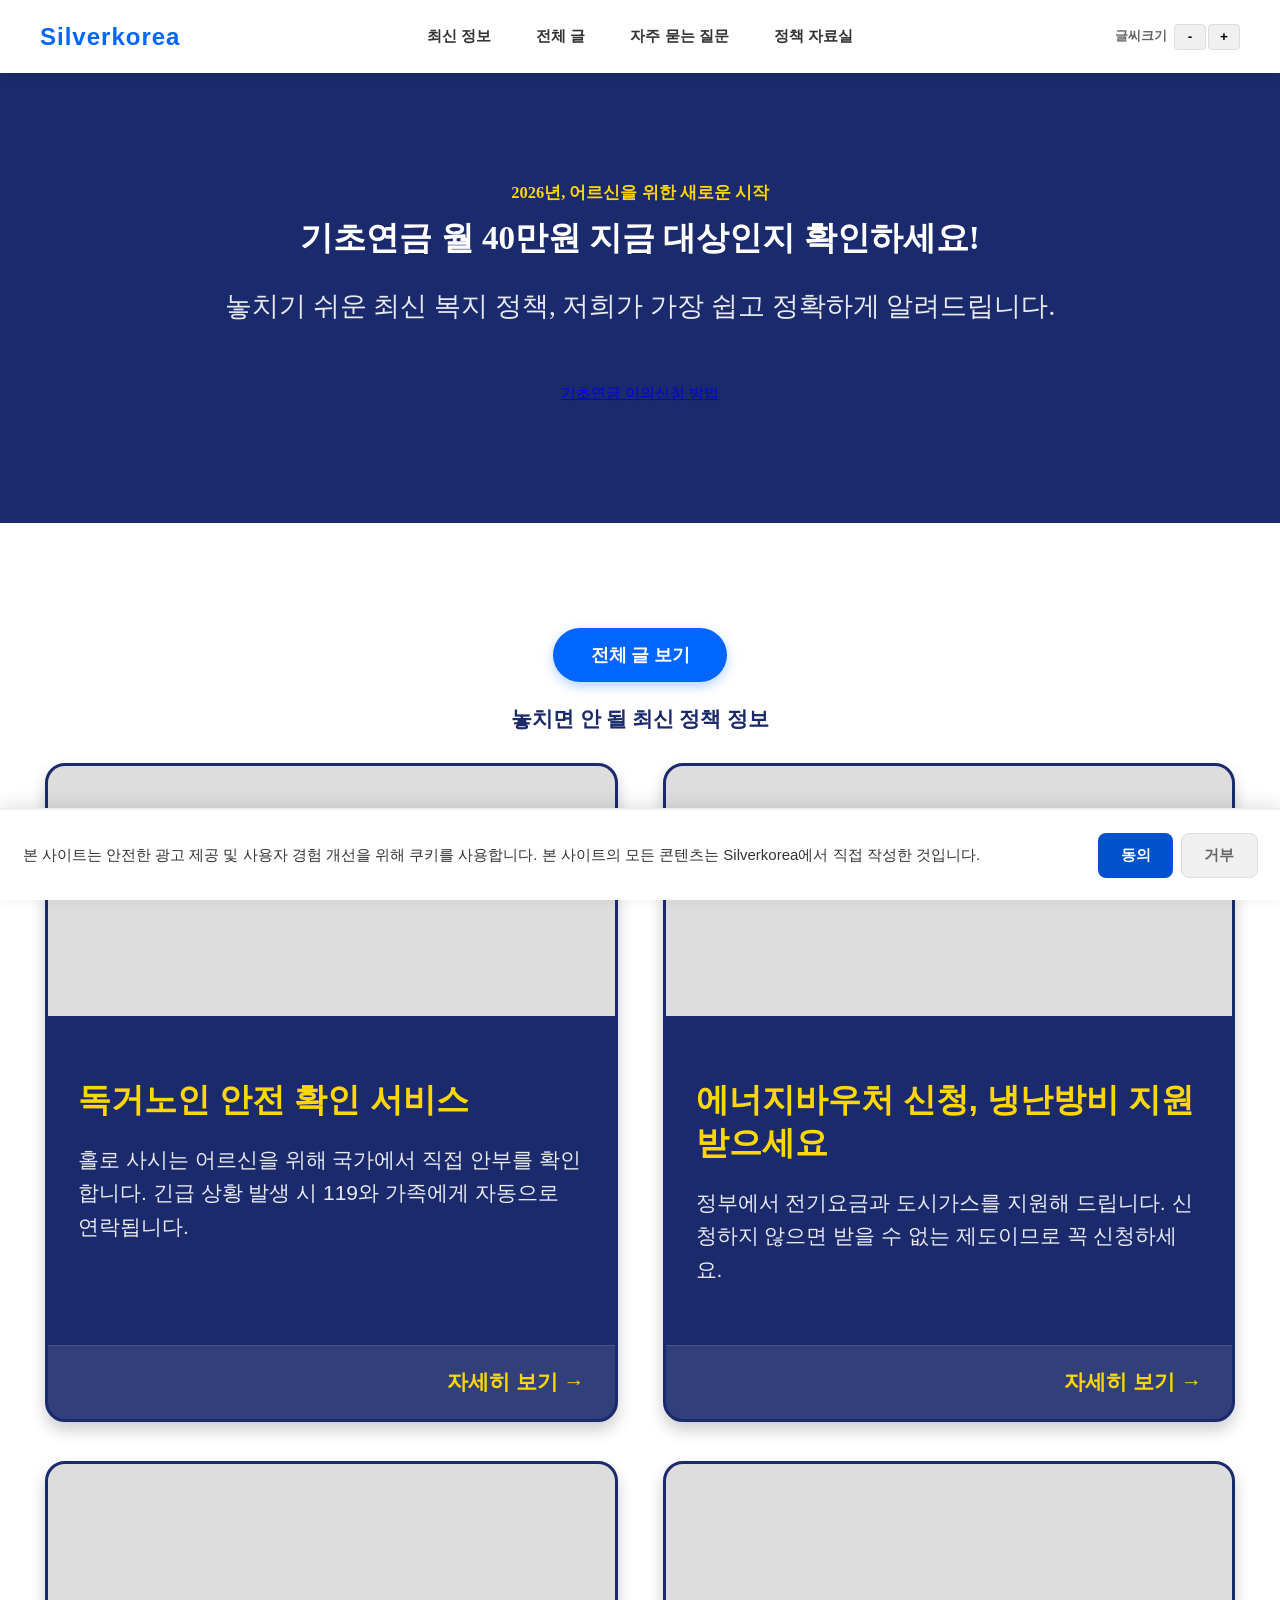
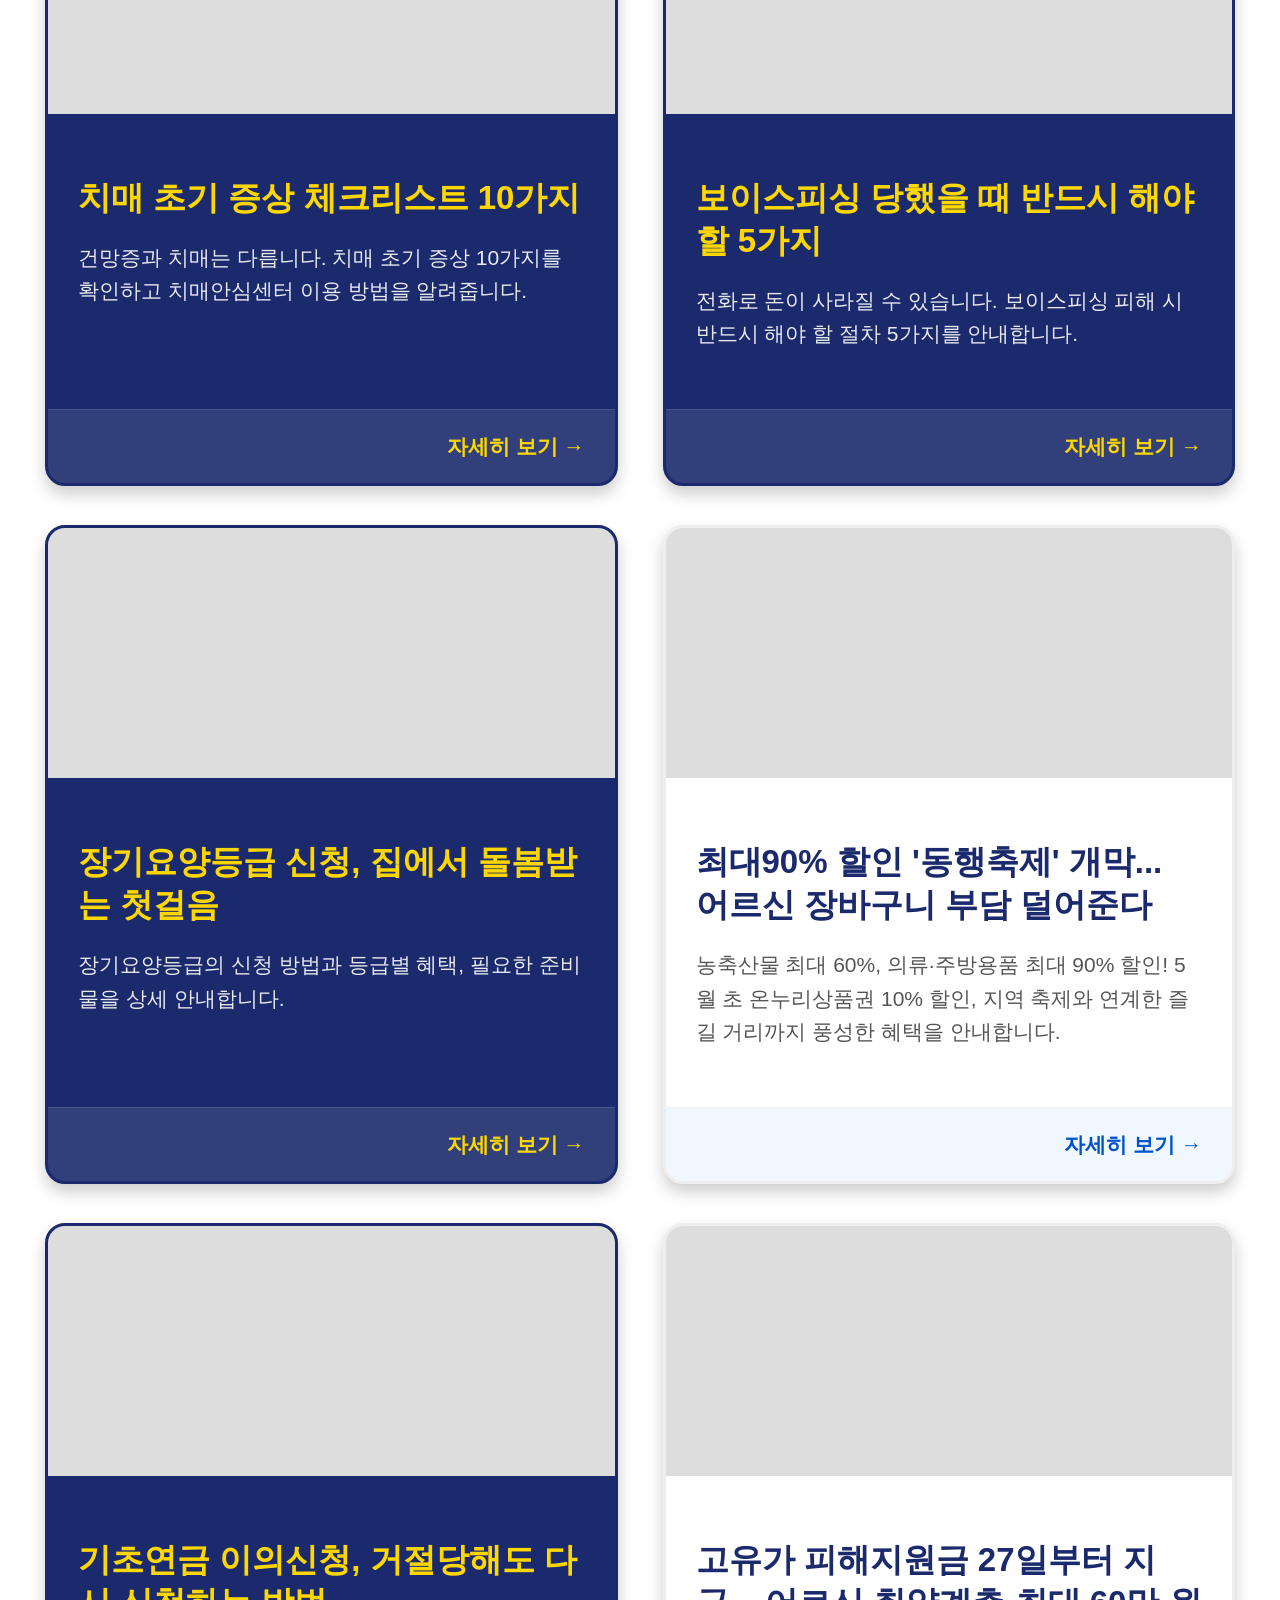
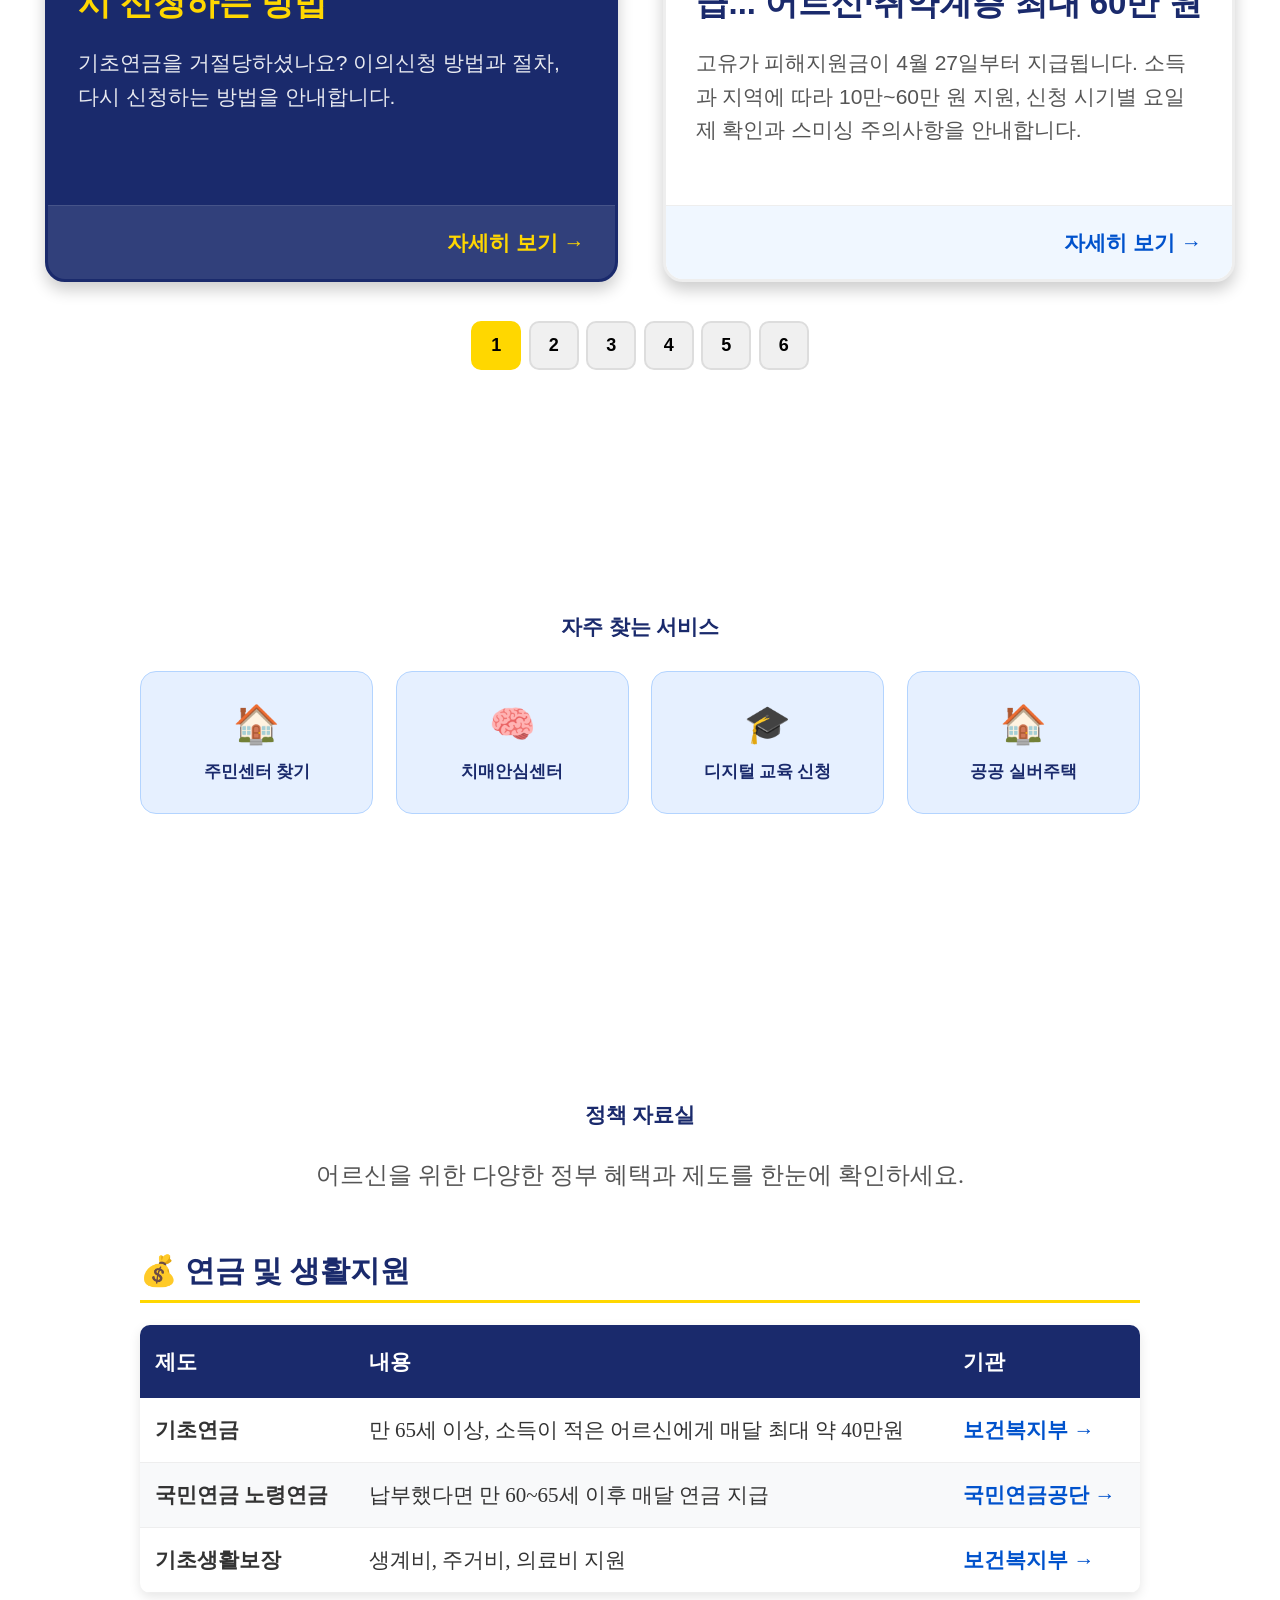
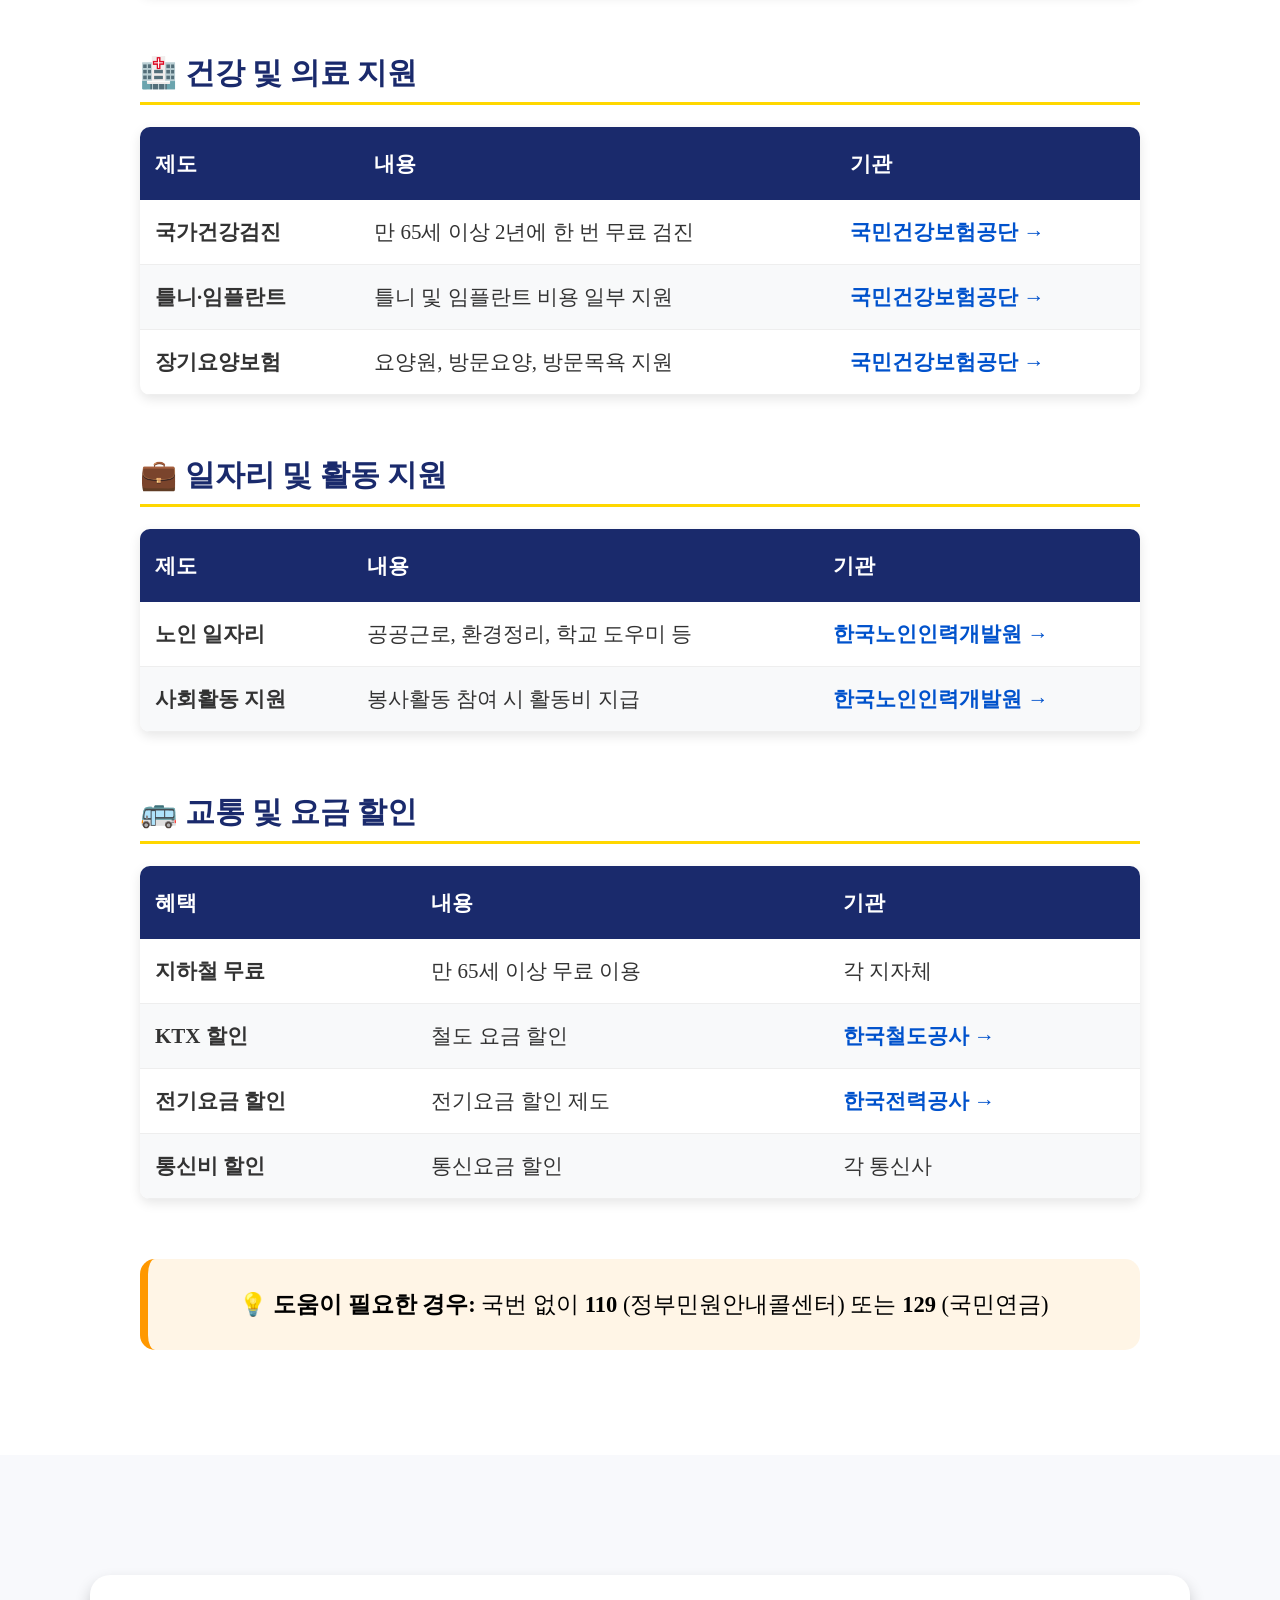
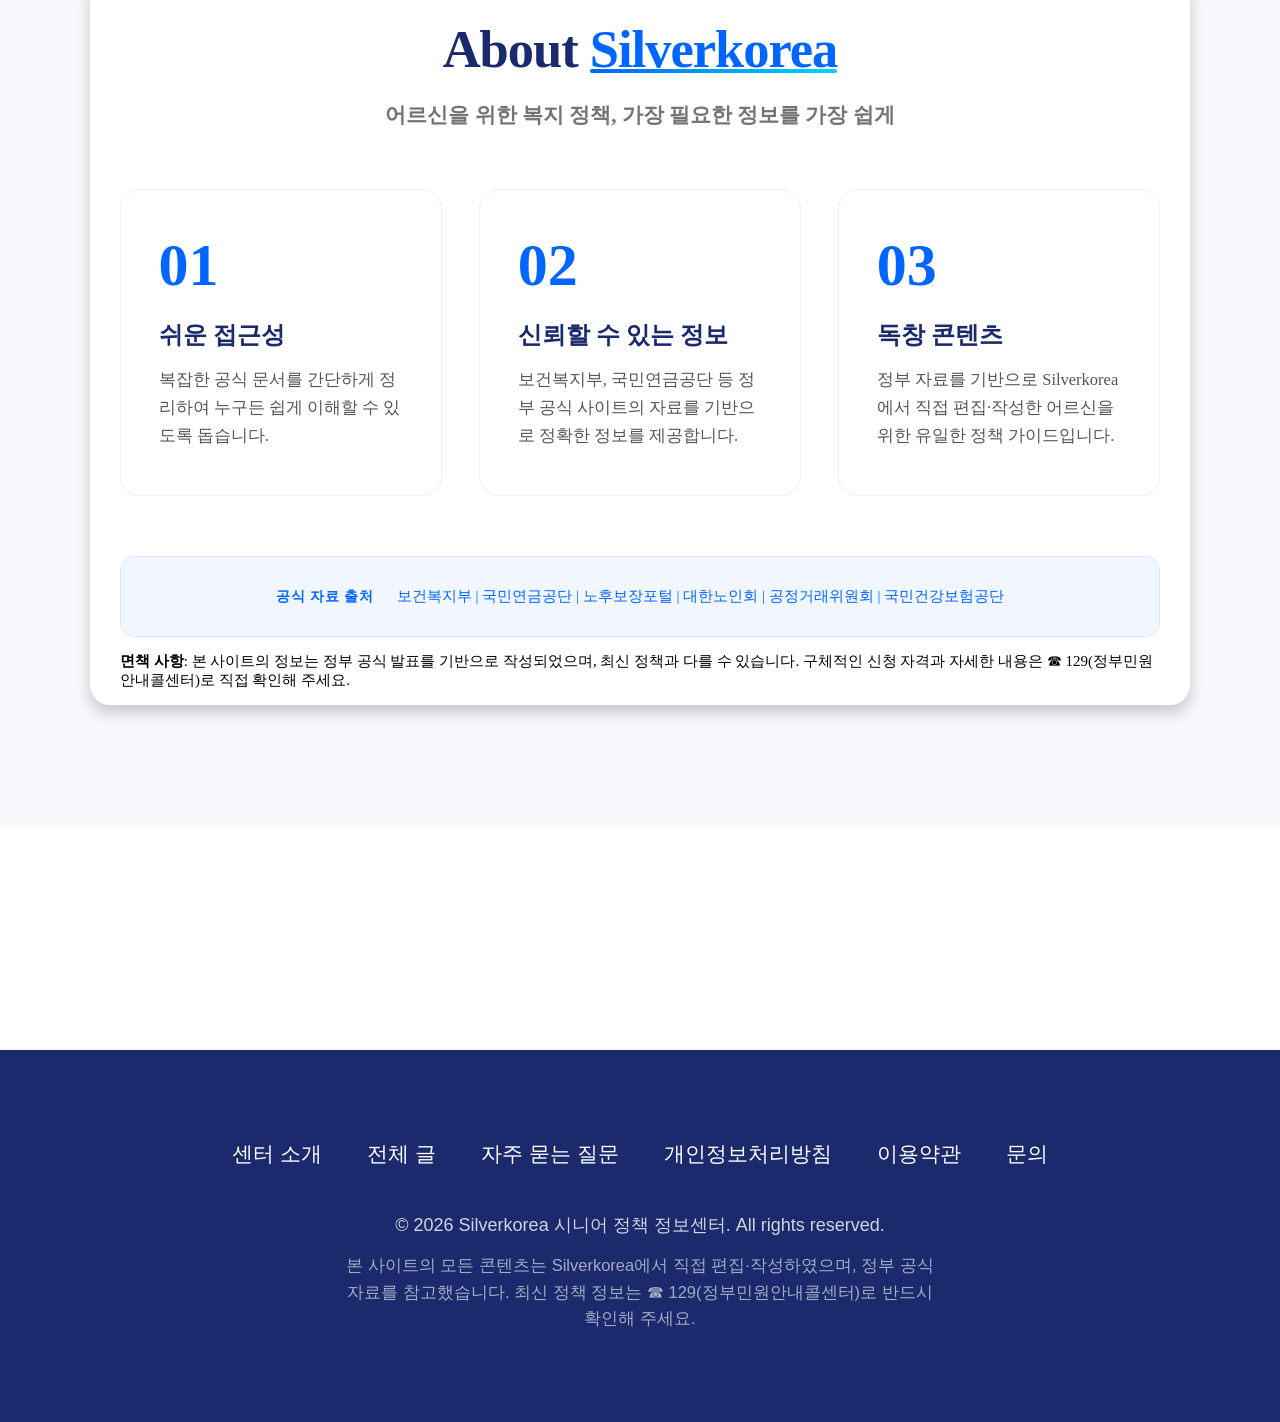
==== commit c830a006: "feat: 시니어 맞춤 콘텐츠 5종 완성 및 HTML 오류 수정" ====
--- a/index.html
+++ b/index.html
@@ -46,7 +46,7 @@
                     <strong class="title">기초연금 월 40만원 지금 대상인지 확인하세요!</strong>
                 </h1>
                 <p class="description">놓치기 쉬운 최신 복지 정책, 저희가 가장 쉽고 정확하게 알려드립니다.</p>
-                <a href="/article.html?id=article-35" class="btn-primary">기초연금 이의신청 방법</a>
+                <a href="/article.html?id=article-35 class="btn-primary">기초연금 이의신청 방법</a>
             </div>
         </section>
 
@@ -240,19 +240,19 @@
                     image="https://picsum.photos/seed/nurse/800/600"
                     title="장기요양등급 신청: A부터 Z까지" 
                     description="장기요양보험 등급 신청부터 판정까지 전 과정 안내합니다."
-                    link="/article.html?id=article-36">
+                    link="/article.html?id=article-36>
                 </article-card>
                 <article-card 
                     image="https://picsum.photos/seed/phone/800/600"
                     title="보이스피싱 대처법 7가지, 어르신도 반드시 확인" 
                     description="전화 사기 피해 예방 방법을 상세 안내합니다."
-                    link="/article.html?id=article-37">
+                    link="/article.html?id=article-37>
                 </article-card>
                 <article-card 
                     image="https://picsum.photos/seed/delivery/800/600"
                     title="스마트폰으로 배달 앱으로 편리하게 주문하는 방법" 
                     description="배달 앱 사용법과 할인을 알려드립니다."
-                    link="/article.html?id=article-38">
+                    link="/article.html?id=article-38>
                 </article-card>
                 <article-card 
                     image="https://picsum.photos/seed/medical/800/600"
@@ -294,13 +294,13 @@
                     image="https://picsum.photos/seed/phone/800/600"
                     title="보이스피싱 대처법 7가지, 어르신도 반드시 확인" 
                     description="전화 사기 피해에 대해 예방하는 방법을 상세 안내합니다."
-                    link="/article.html?id=article-37">
+                    link="/article.html?id=article-37>
                 </article-card>
                 <article-card 
                     image="https://picsum.photos/seed/delivery/800/600"
                     title="스마트폰으로 배달	app로 편리하게Ordering 방법" 
                     description="배달 앱 사용법과 할인과제를 알려드립니다."
-                    link="/article.html?id=article-38">
+                    link="/article.html?id=article-38>
                 </article-card>
 <article-card 
                     image="https://picsum.photos/seed/medical/800/600"
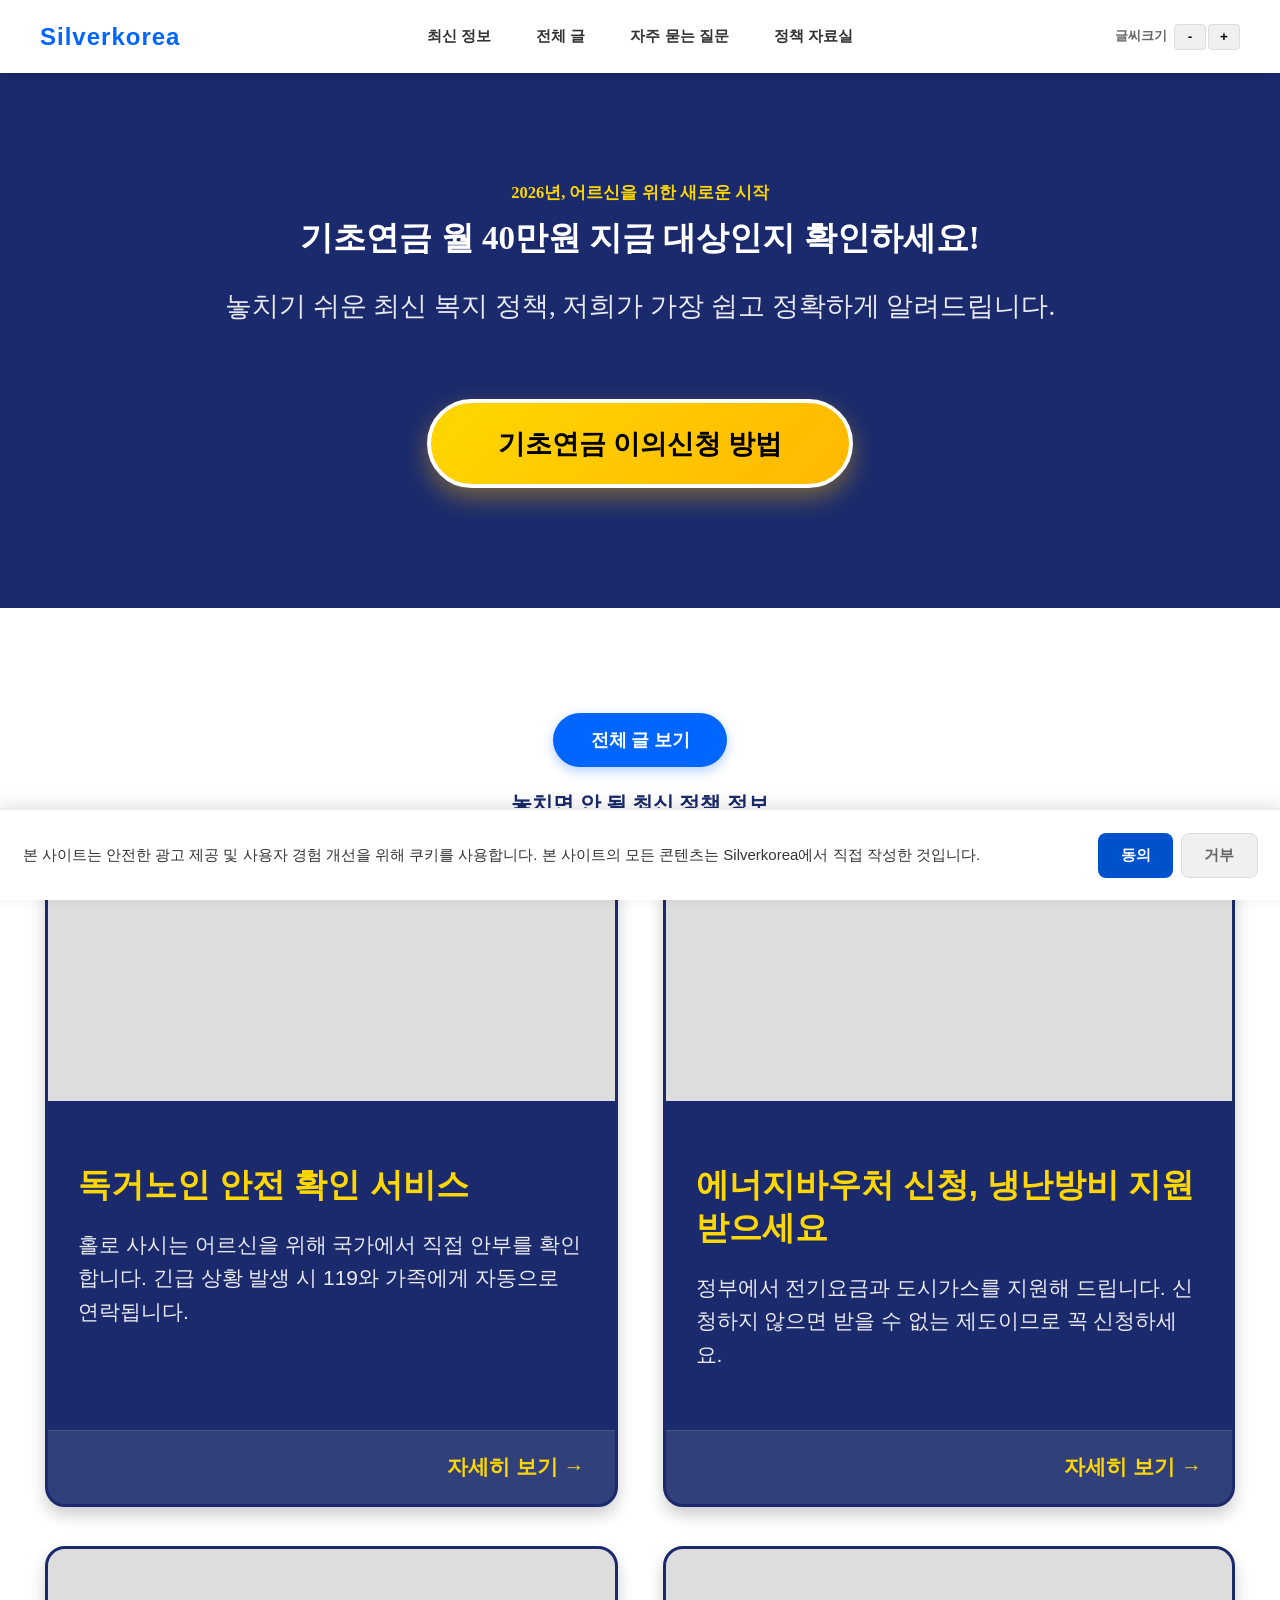
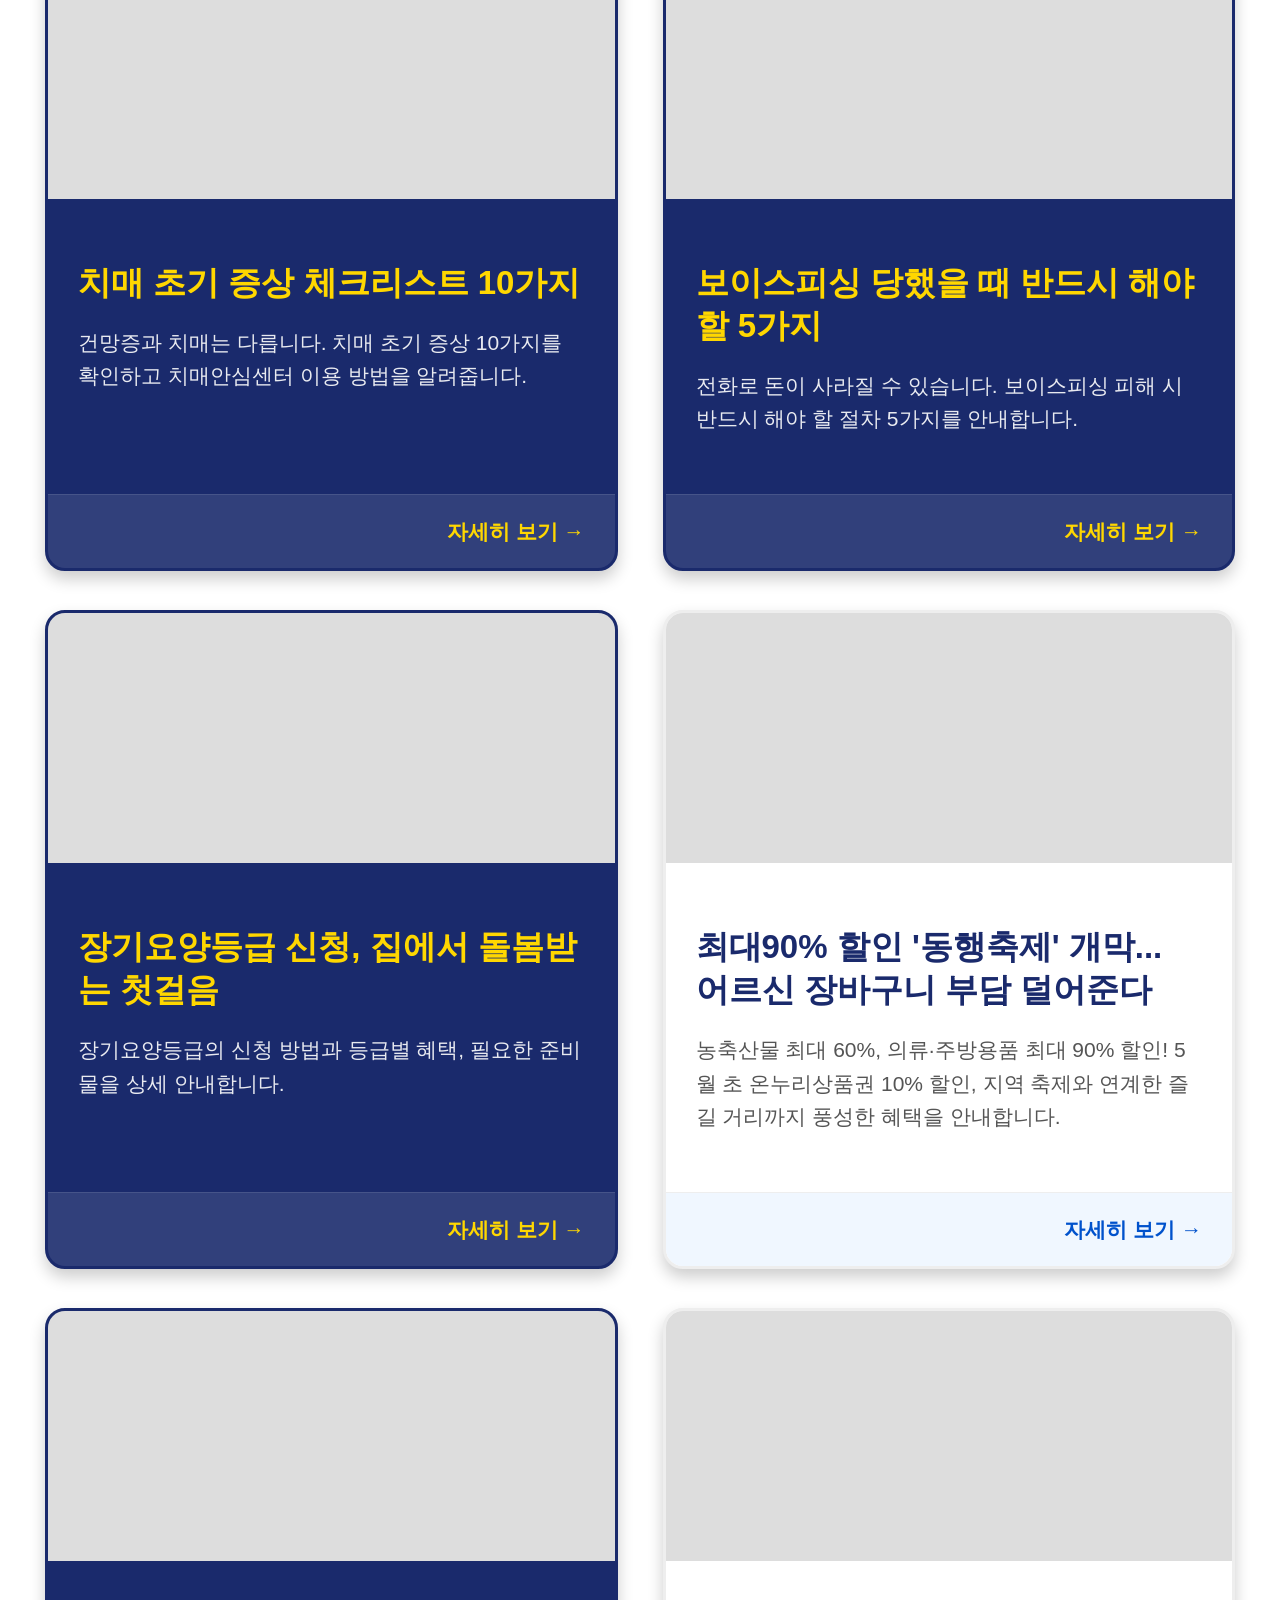
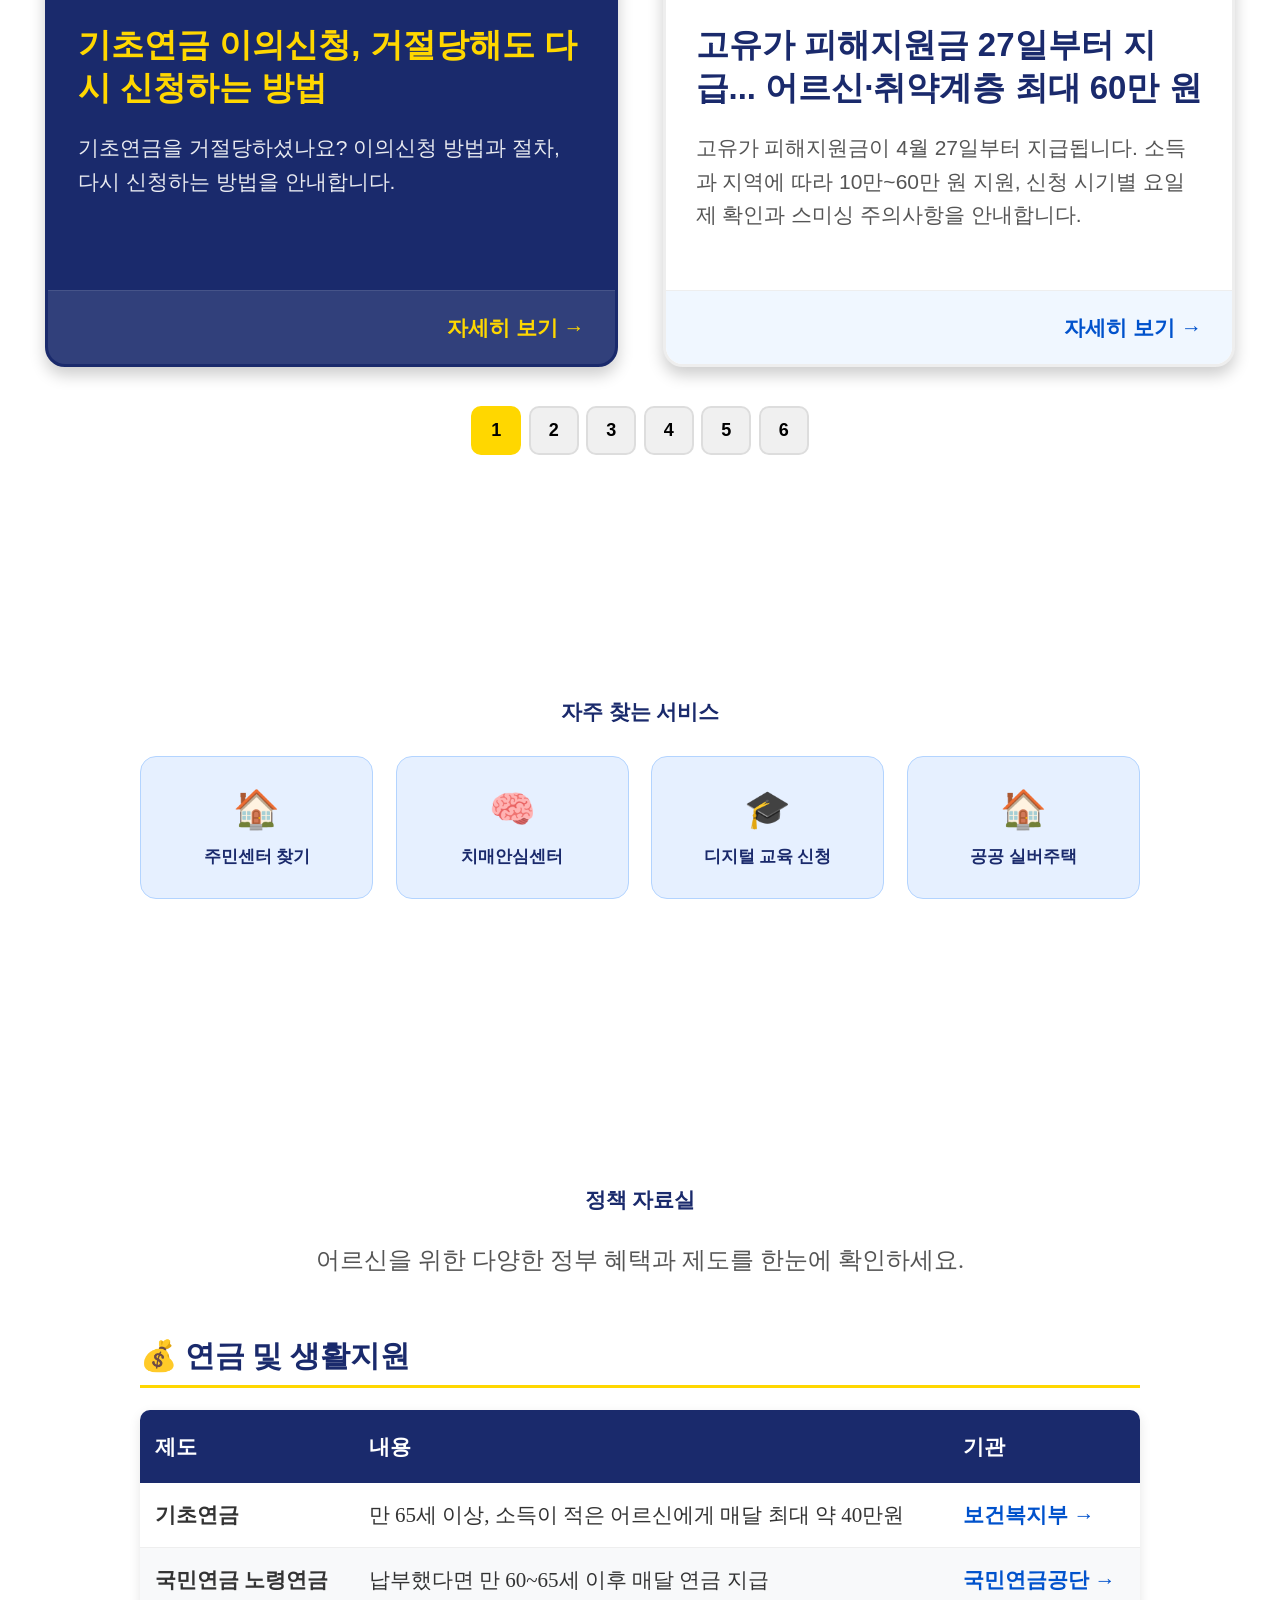
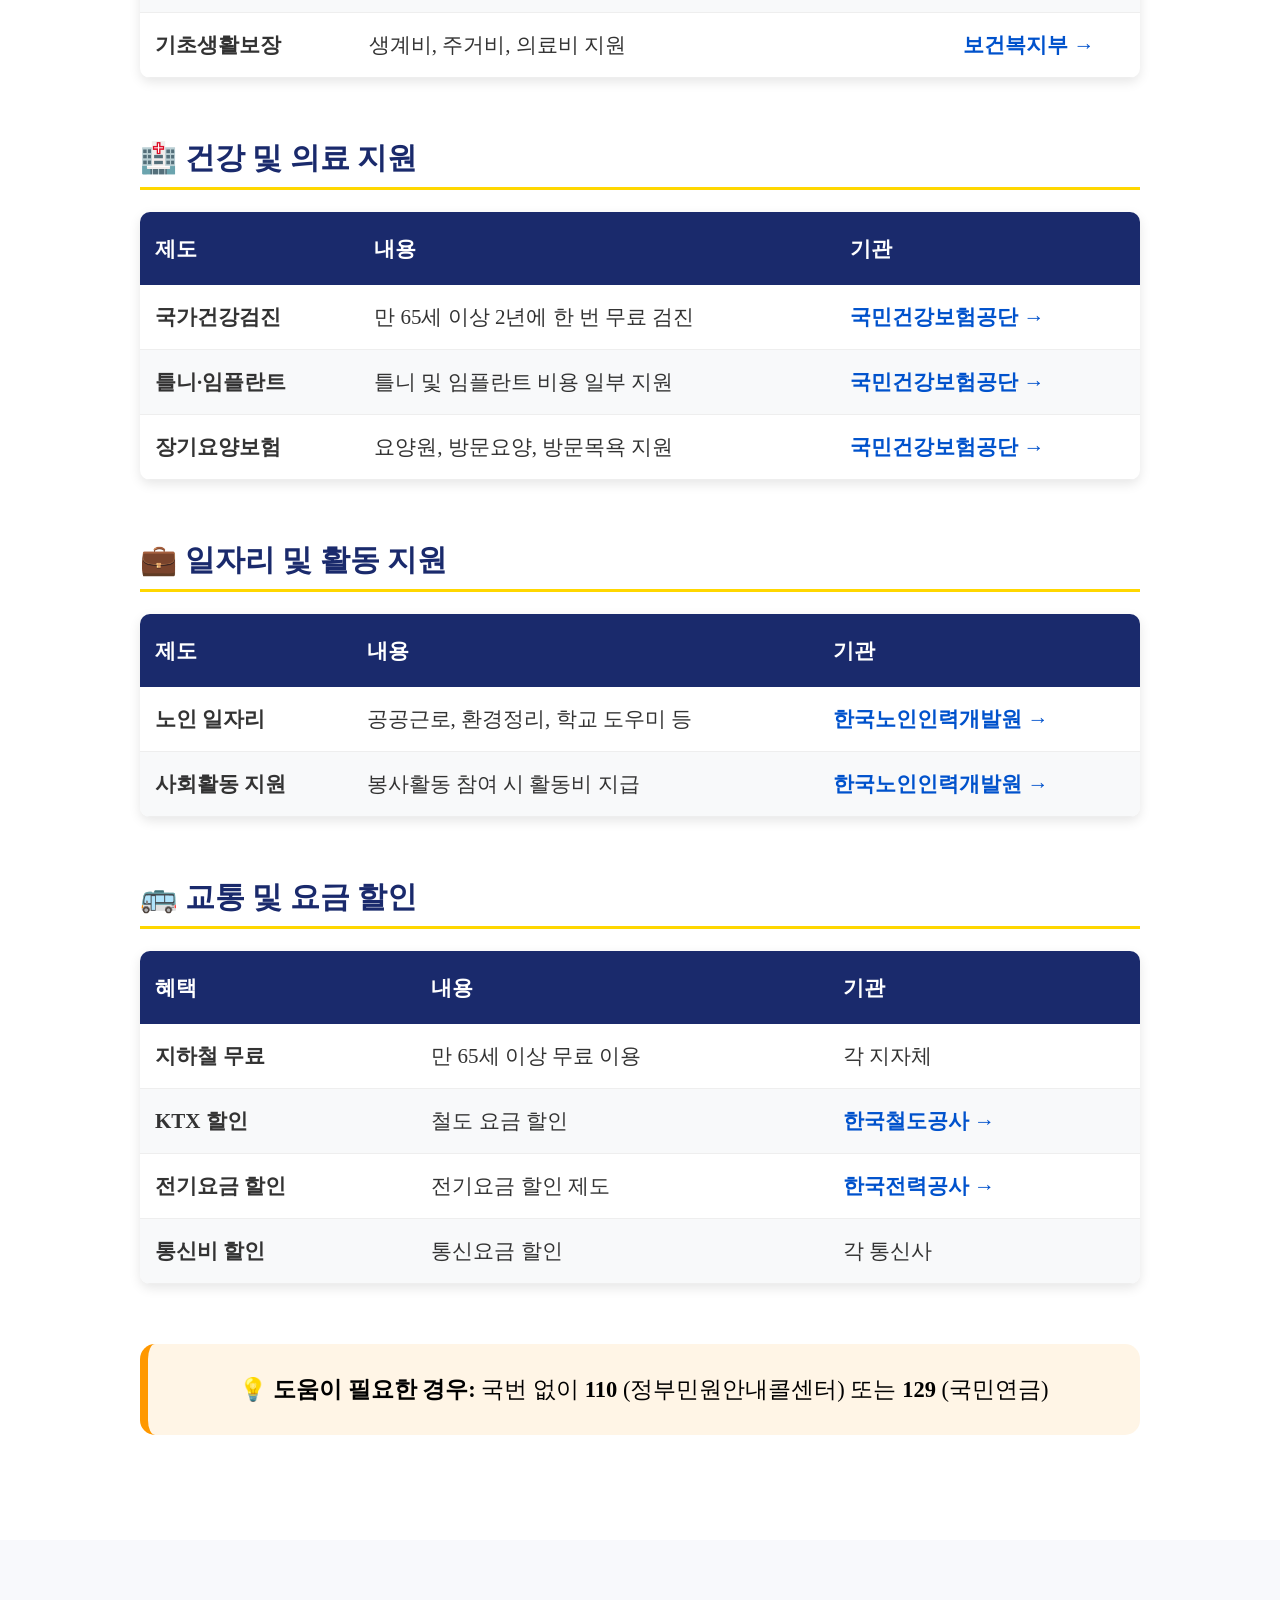
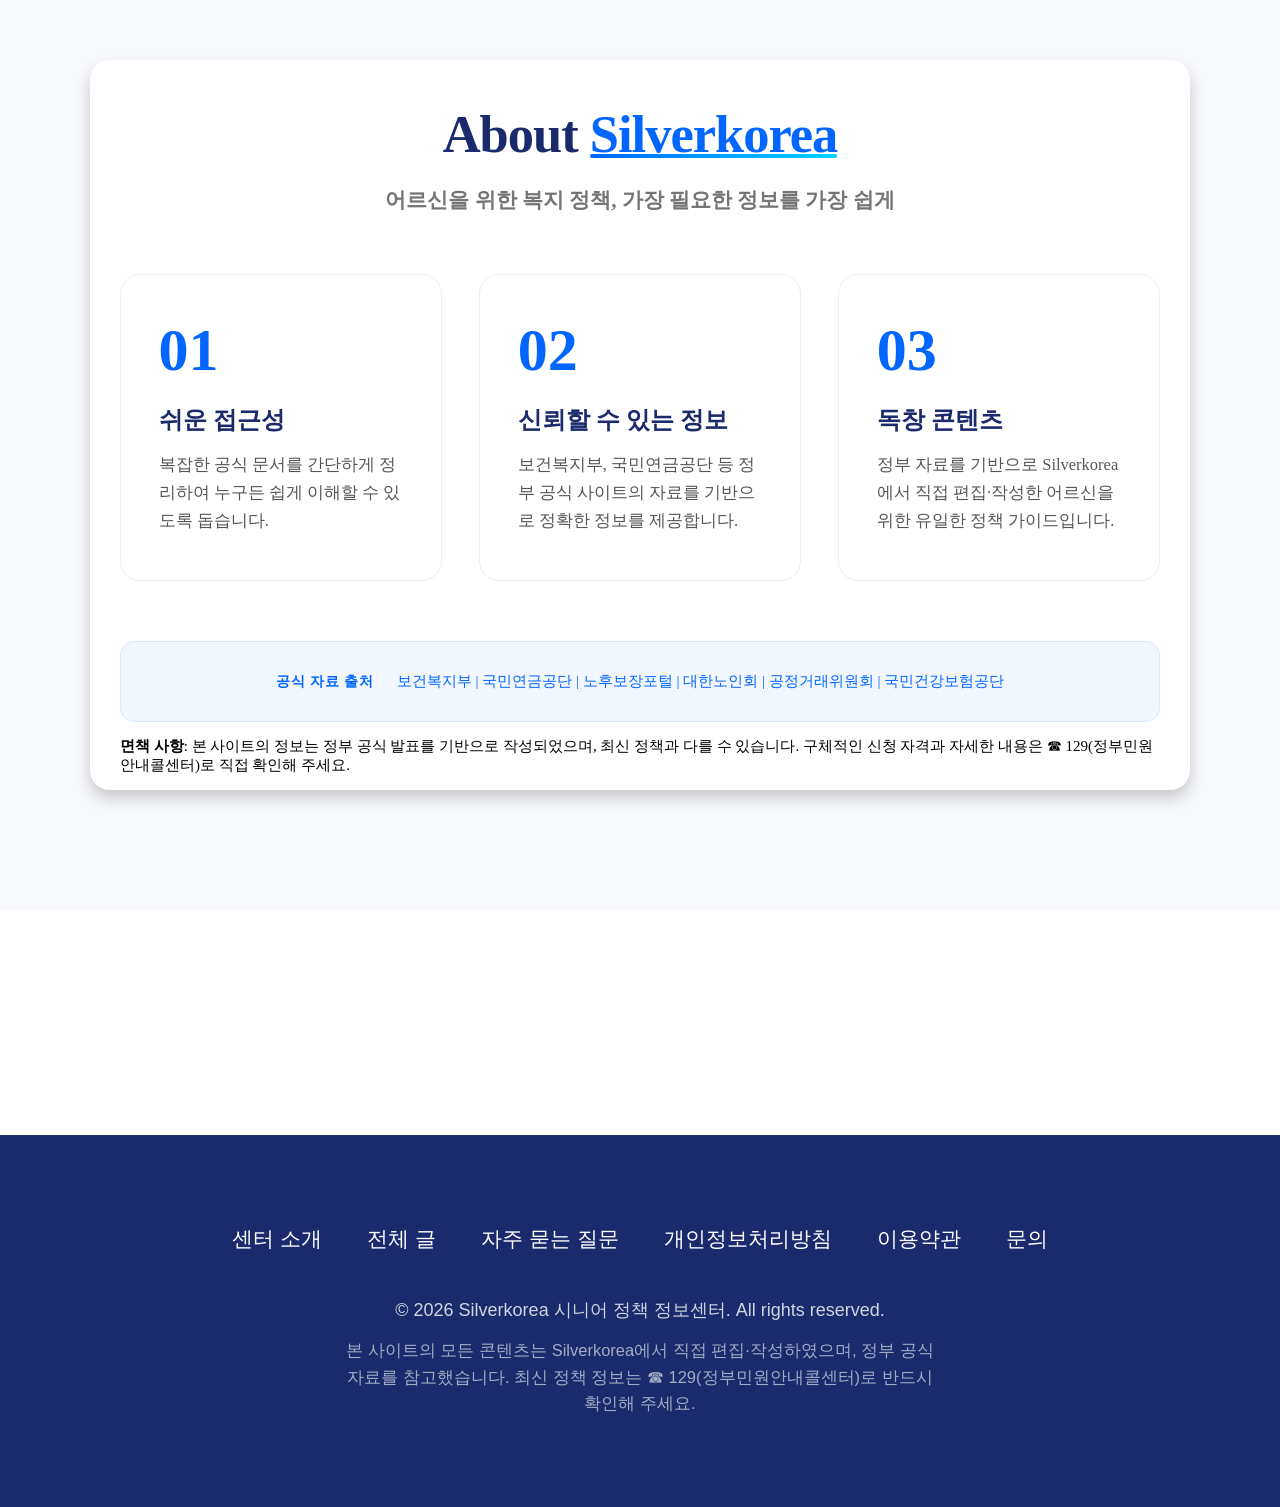
==== commit df0177ca: "fix: 메인 상단 버튼 링크 오류 수정 및 디자인 개선" ====
--- a/index.html
+++ b/index.html
@@ -46,7 +46,7 @@
                     <strong class="title">기초연금 월 40만원 지금 대상인지 확인하세요!</strong>
                 </h1>
                 <p class="description">놓치기 쉬운 최신 복지 정책, 저희가 가장 쉽고 정확하게 알려드립니다.</p>
-                <a href="/article.html?id=article-35 class="btn-primary">기초연금 이의신청 방법</a>
+                <a href="/article.html?id=article-35" class="btn-primary">기초연금 이의신청 방법</a>
             </div>
         </section>
 
--- a/style.css
+++ b/style.css
@@ -114,21 +114,25 @@
 
 .btn-primary {
     display: inline-block;
-    background-color: var(--color-yellow);
-    color: #000; /* 노랑 배경엔 검정 글씨가 가장 잘 보임 */
-    padding: 1.5rem 4rem;
-    border-radius: 80px;
-    font-size: 1.6rem;
+    background: linear-gradient(135deg, #ffd700 0%, #ffb800 100%);
+    color: #000;
+    padding: 1.5rem 4.5rem;
+    border-radius: 100px;
+    font-size: 1.8rem;
     font-weight: 900;
     text-align: center;
-    box-shadow: var(--shadow-strong);
-    border: 4px solid #b8860b; /* 버튼 테두리를 주어 더 명확하게 함 */
+    box-shadow: 0 10px 25px rgba(255, 184, 0, 0.4);
+    border: 4px solid #fff;
     cursor: pointer;
-    transition: transform 0.2s;
+    transition: all 0.3s cubic-bezier(0.175, 0.885, 0.32, 1.275);
+    text-decoration: none;
+    margin-top: 1rem;
 }
 
 .btn-primary:hover {
-    transform: scale(1.05);
+    transform: translateY(-5px) scale(1.05);
+    box-shadow: 0 15px 35px rgba(255, 184, 0, 0.5);
+    background: linear-gradient(135deg, #ffb800 0%, #ffd700 100%);
 }
 
 /*=============================================*
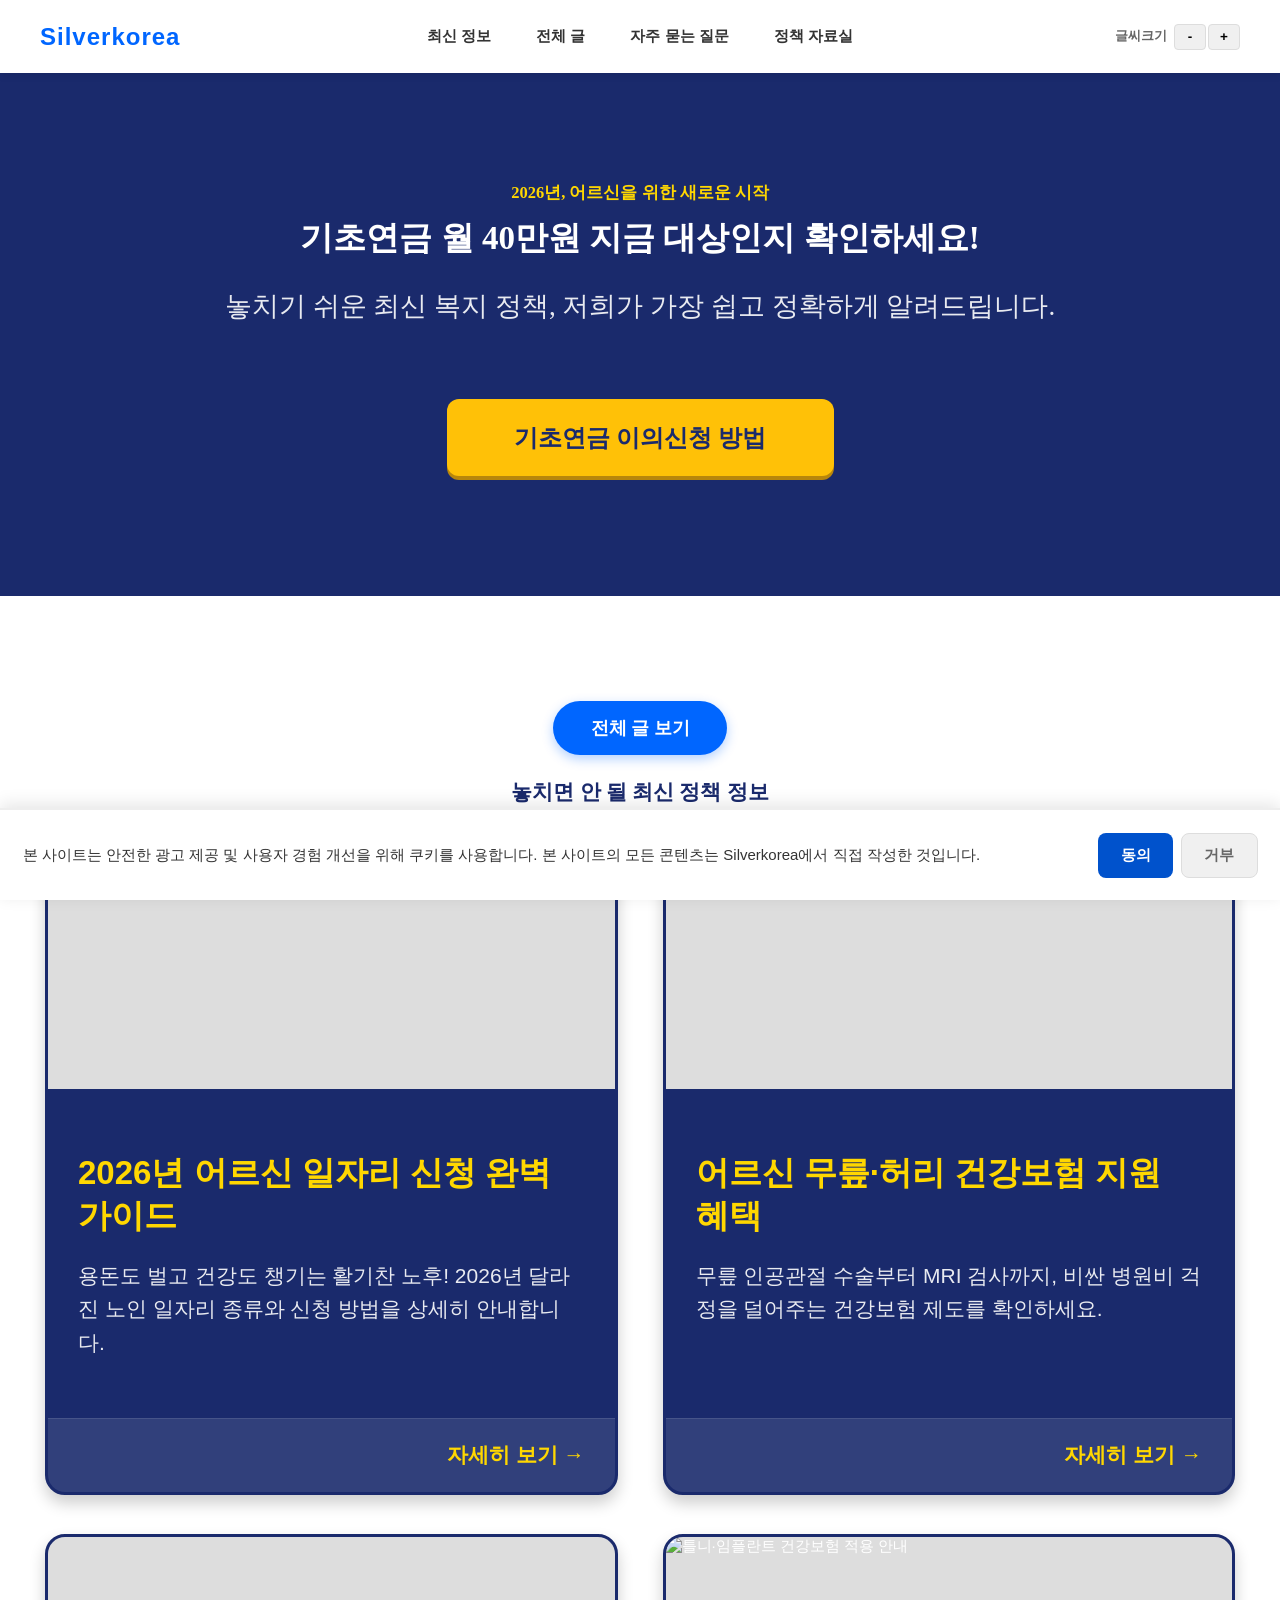
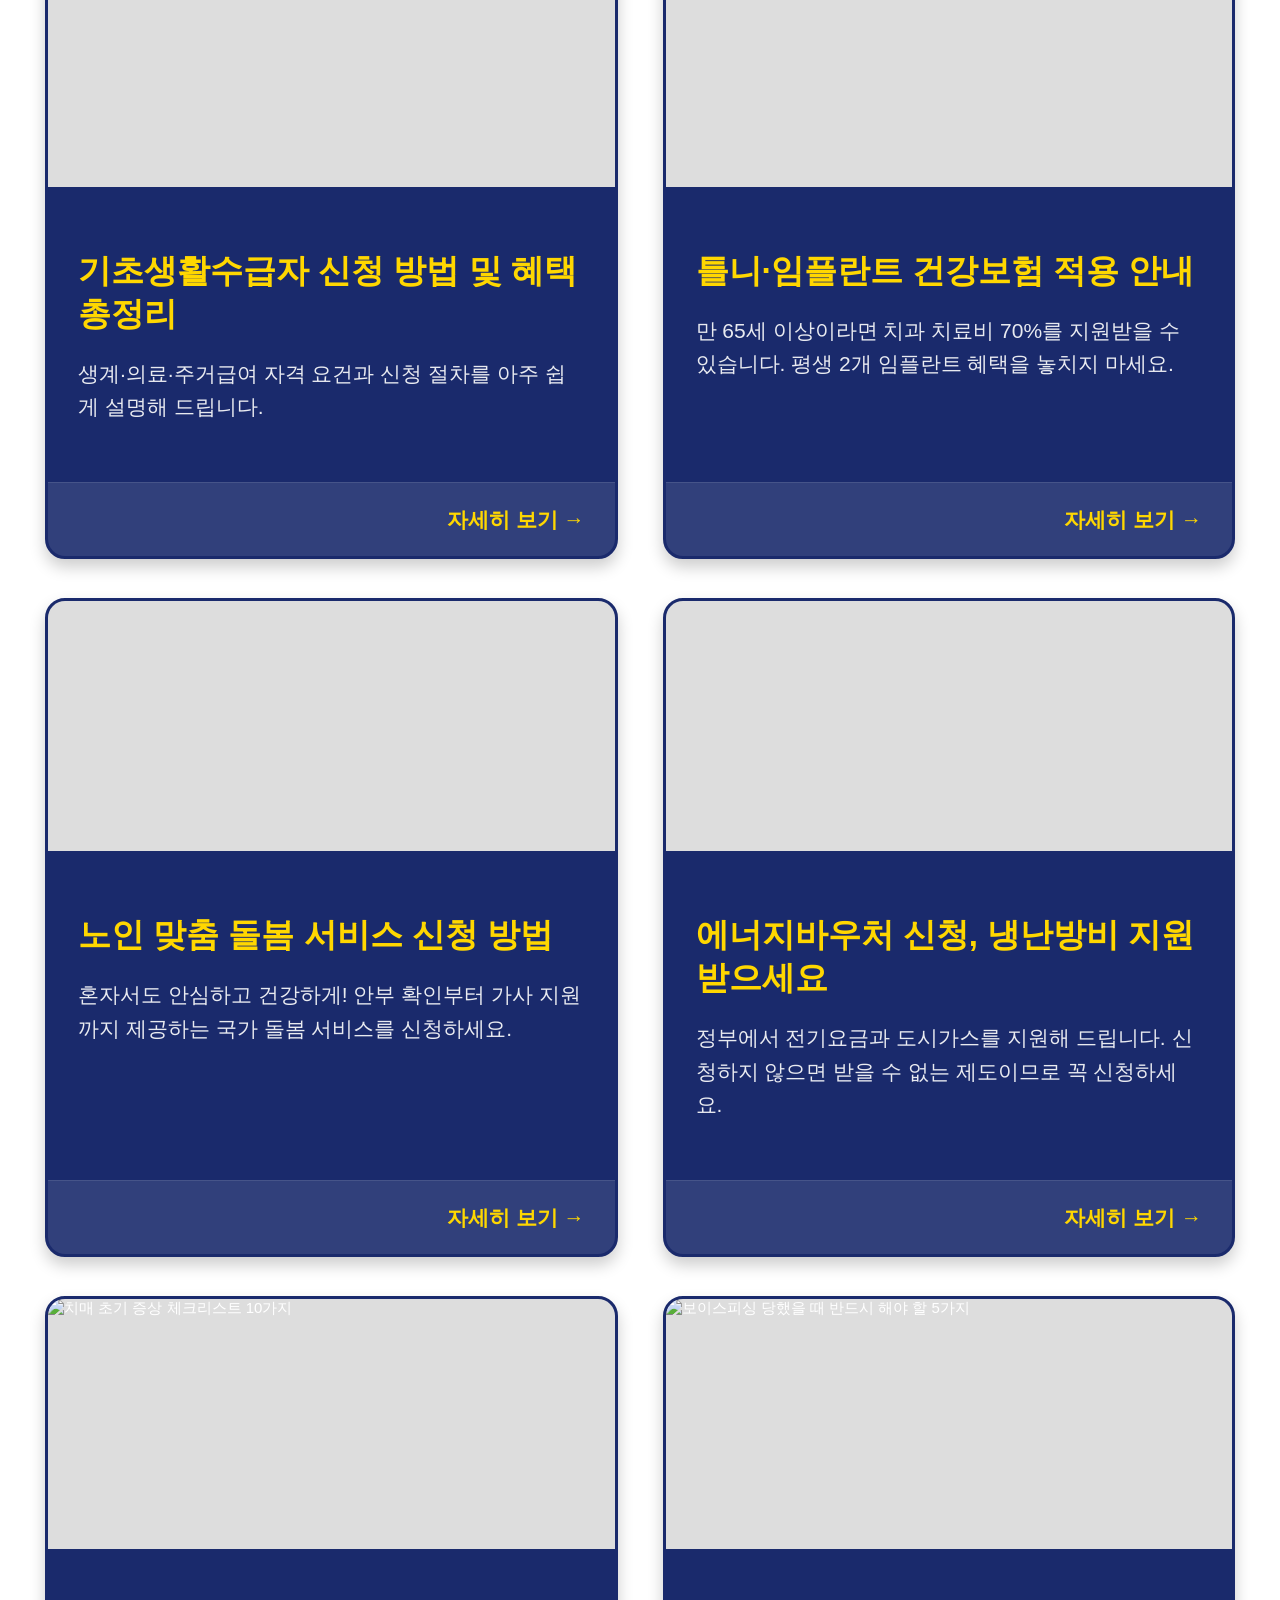
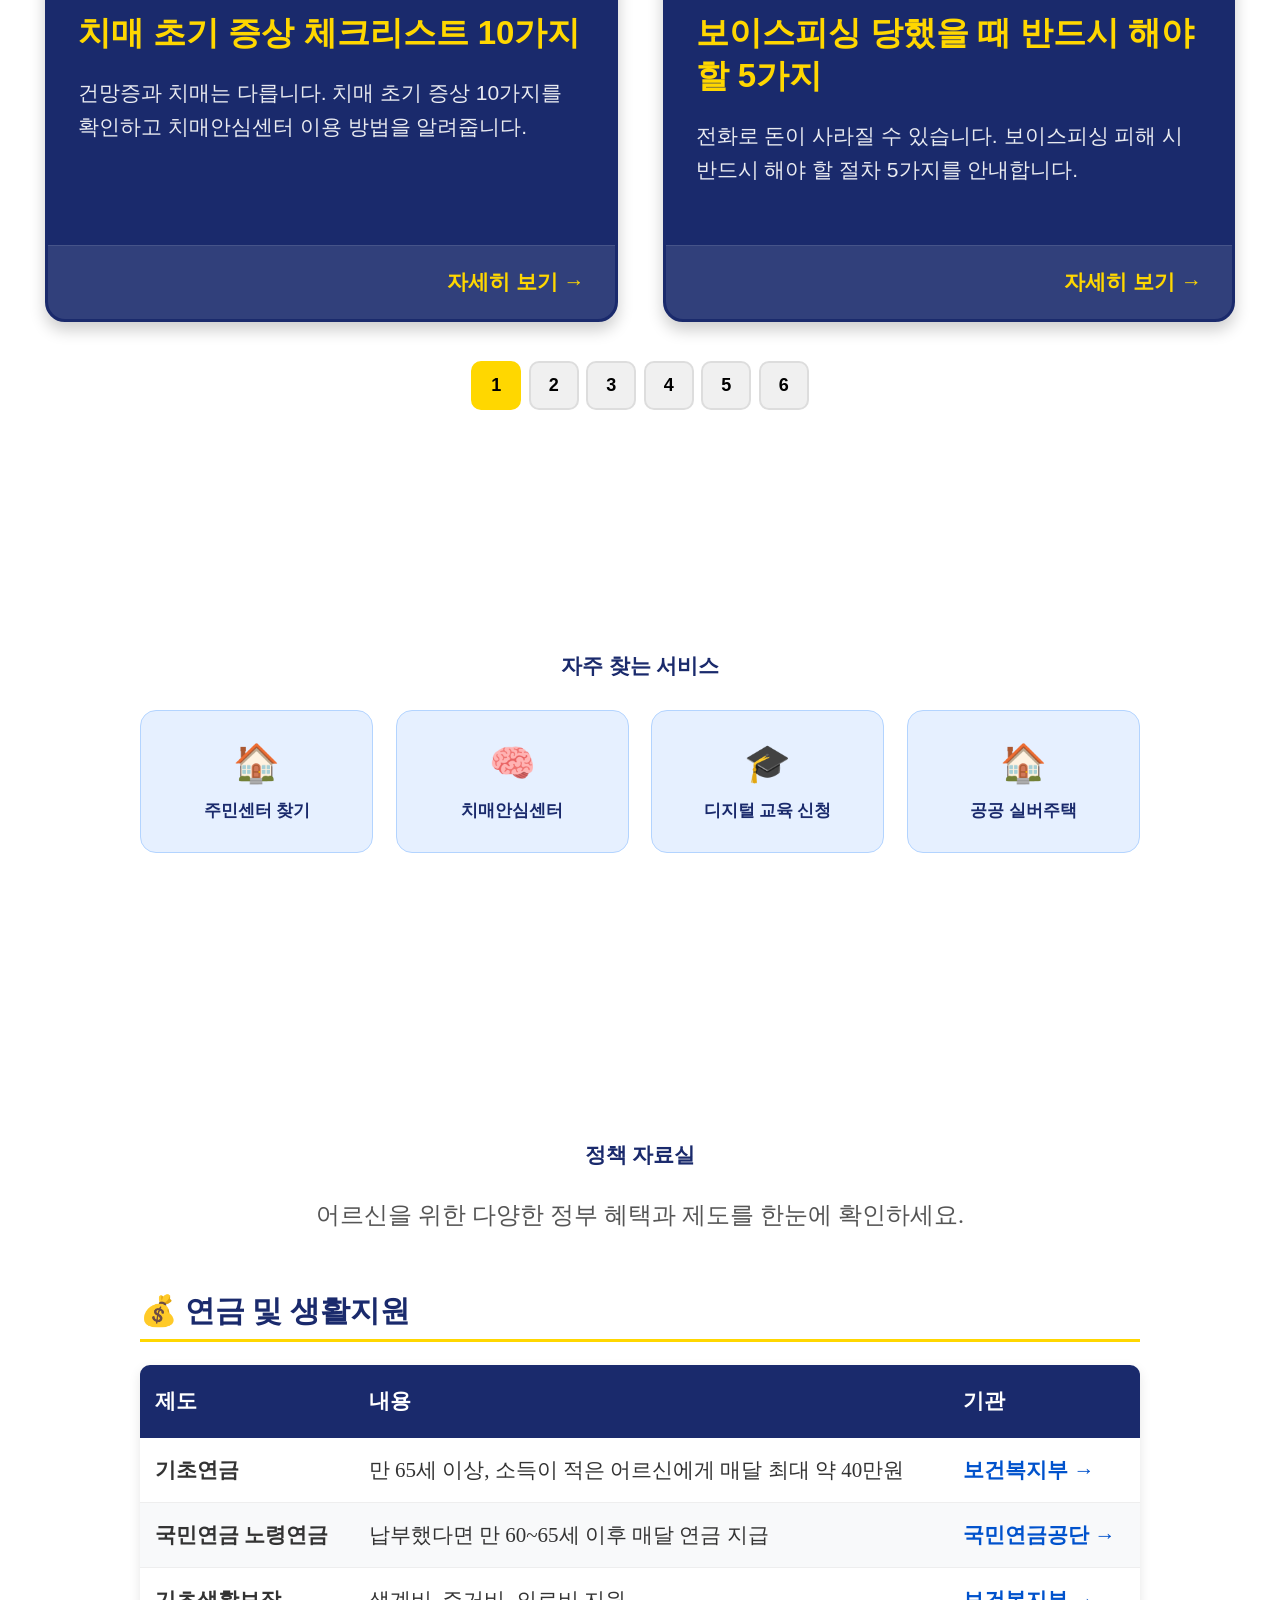
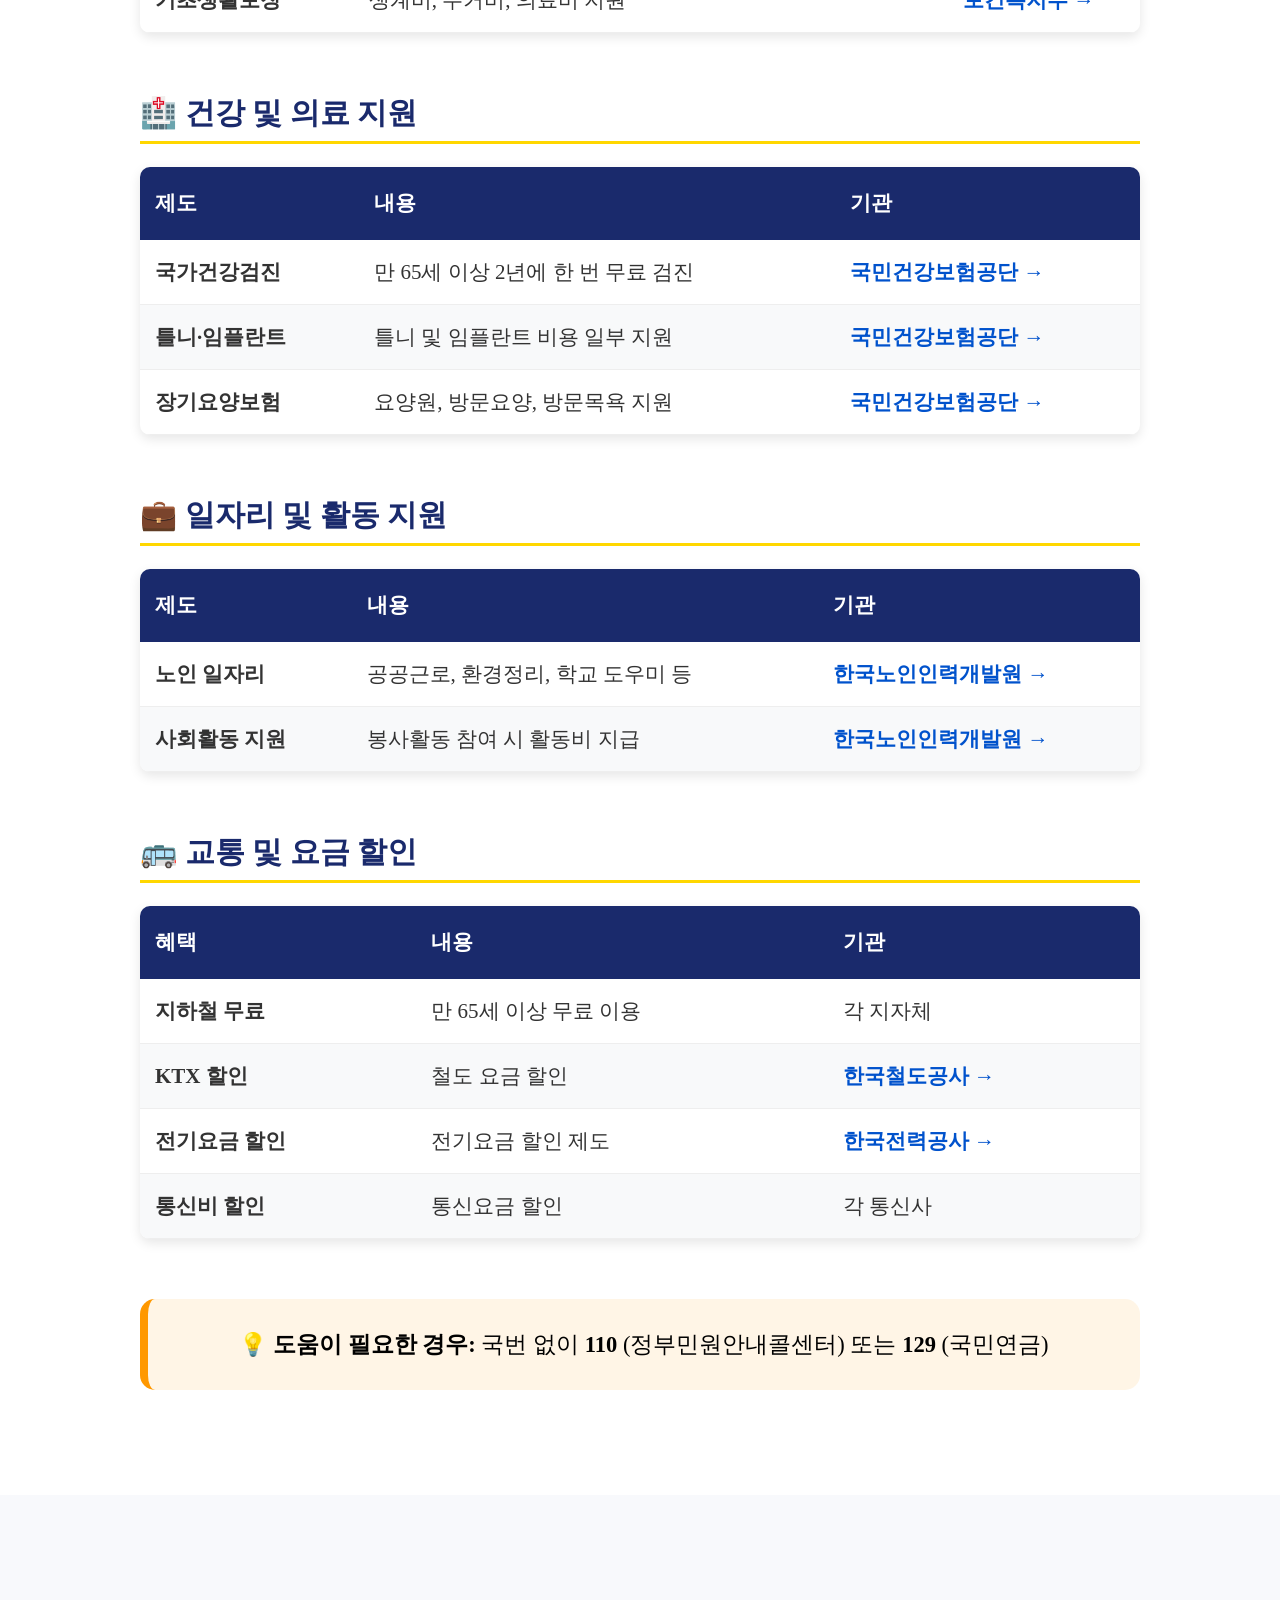
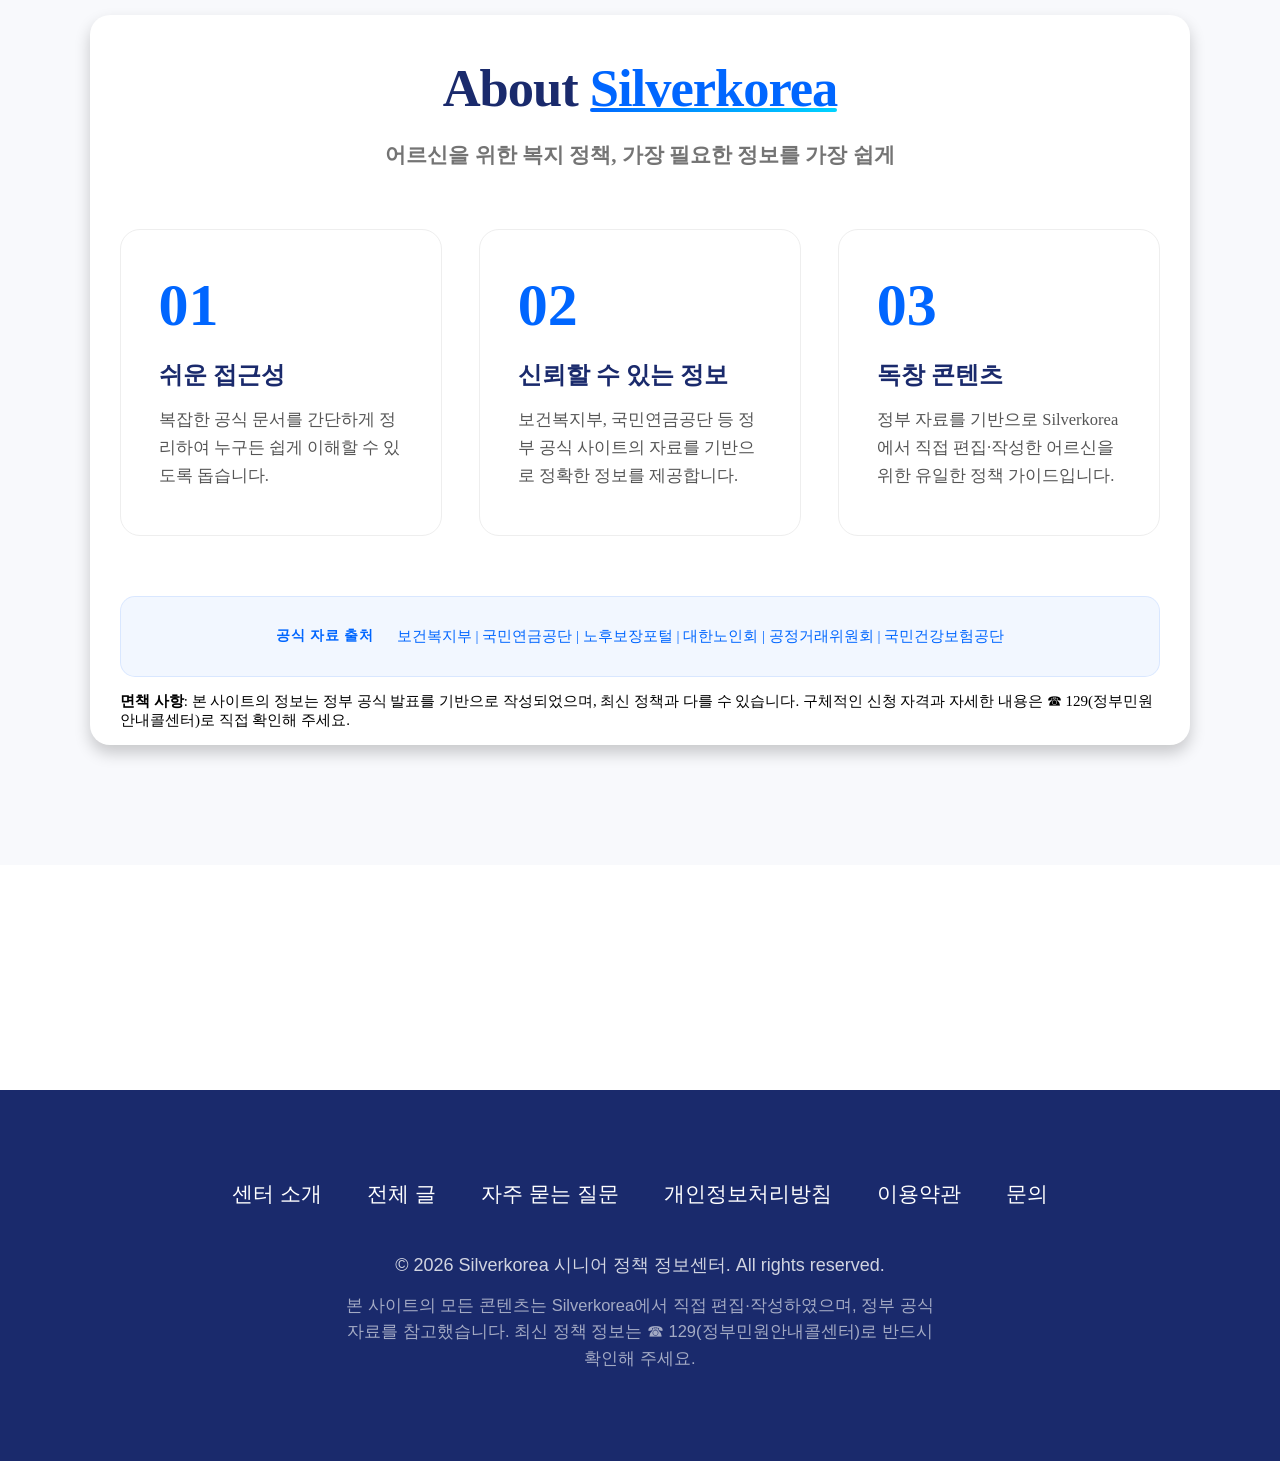
==== commit 6884ef63: "feat: 신규 핵심 정책 콘텐츠 5종 추가 및 UI 디자인 고도화" ====
--- a/index.html
+++ b/index.html
@@ -55,10 +55,38 @@
             <h2 id="article-section-title" class="section-title">놓치면 안 될 최신 정책 정보</h2>
 <div id="article-grid" class="article-grid">
                 <article-card 
-                    image="https://picsum.photos/seed/safety/800/600"
-                    title="독거노인 안전 확인 서비스" 
-                    description="홀로 사시는 어르신을 위해 국가에서 직접 안부를 확인합니다. 긴급 상황 발생 시 119와 가족에게 자동으로 연락됩니다."
-                    link="/article.html?id=article-53"
+                    image="https://picsum.photos/seed/work44/800/600"
+                    title="2026년 어르신 일자리 신청 완벽 가이드" 
+                    description="용돈도 벌고 건강도 챙기는 활기찬 노후! 2026년 달라진 노인 일자리 종류와 신청 방법을 상세히 안내합니다."
+                    link="/article.html?id=article-44"
+                    data-featured="true">
+                </article-card>
+                <article-card 
+                    image="https://picsum.photos/seed/joint43/800/600"
+                    title="어르신 무릎·허리 건강보험 지원 혜택" 
+                    description="무릎 인공관절 수술부터 MRI 검사까지, 비싼 병원비 걱정을 덜어주는 건강보험 제도를 확인하세요."
+                    link="/article.html?id=article-43"
+                    data-featured="true">
+                </article-card>
+                <article-card 
+                    image="https://picsum.photos/seed/livelihood42/800/600"
+                    title="기초생활수급자 신청 방법 및 혜택 총정리" 
+                    description="생계·의료·주거급여 자격 요건과 신청 절차를 아주 쉽게 설명해 드립니다."
+                    link="/article.html?id=article-42"
+                    data-featured="true">
+                </article-card>
+                <article-card 
+                    image="https://picsum.photos/seed/dental41/800/600"
+                    title="틀니·임플란트 건강보험 적용 안내" 
+                    description="만 65세 이상이라면 치과 치료비 70%를 지원받을 수 있습니다. 평생 2개 임플란트 혜택을 놓치지 마세요."
+                    link="/article.html?id=article-41"
+                    data-featured="true">
+                </article-card>
+                <article-card 
+                    image="https://picsum.photos/seed/care40/800/600"
+                    title="노인 맞춤 돌봄 서비스 신청 방법" 
+                    description="혼자서도 안심하고 건강하게! 안부 확인부터 가사 지원까지 제공하는 국가 돌봄 서비스를 신청하세요."
+                    link="/article.html?id=article-40"
                     data-featured="true">
                 </article-card>
                 <article-card 
--- a/style.css
+++ b/style.css
@@ -114,25 +114,32 @@
 
 .btn-primary {
     display: inline-block;
-    background: linear-gradient(135deg, #ffd700 0%, #ffb800 100%);
-    color: #000;
+    background-color: #FFC107; /* 채도가 살짝 낮은 차분한 골드 옐로우 */
+    color: #1a2a6c; /* 글씨를 진한 남색으로 바꾸어 가독성과 고급스러움 확보 */
     padding: 1.5rem 4.5rem;
-    border-radius: 100px;
-    font-size: 1.8rem;
+    border-radius: 12px; /* 둥근 캡슐형보다 안정적인 사각형 느낌의 라운드 */
+    font-size: 1.6rem;
     font-weight: 900;
     text-align: center;
-    box-shadow: 0 10px 25px rgba(255, 184, 0, 0.4);
-    border: 4px solid #fff;
+    box-shadow: 0 4px 0 #B8860B; /* 버튼 아래쪽에 입체감을 주는 그림자 (번쩍임 없음) */
+    border: none;
     cursor: pointer;
-    transition: all 0.3s cubic-bezier(0.175, 0.885, 0.32, 1.275);
+    transition: all 0.1s active;
     text-decoration: none;
     margin-top: 1rem;
+    position: relative;
+    top: 0;
 }
 
 .btn-primary:hover {
-    transform: translateY(-5px) scale(1.05);
-    box-shadow: 0 15px 35px rgba(255, 184, 0, 0.5);
-    background: linear-gradient(135deg, #ffb800 0%, #ffd700 100%);
+    background-color: #FFB300;
+    top: 2px;
+    box-shadow: 0 2px 0 #B8860B; /* 눌리는 효과 */
+}
+
+.btn-primary:active {
+    top: 4px;
+    box-shadow: 0 0 0 #B8860B;
 }
 
 /*=============================================*
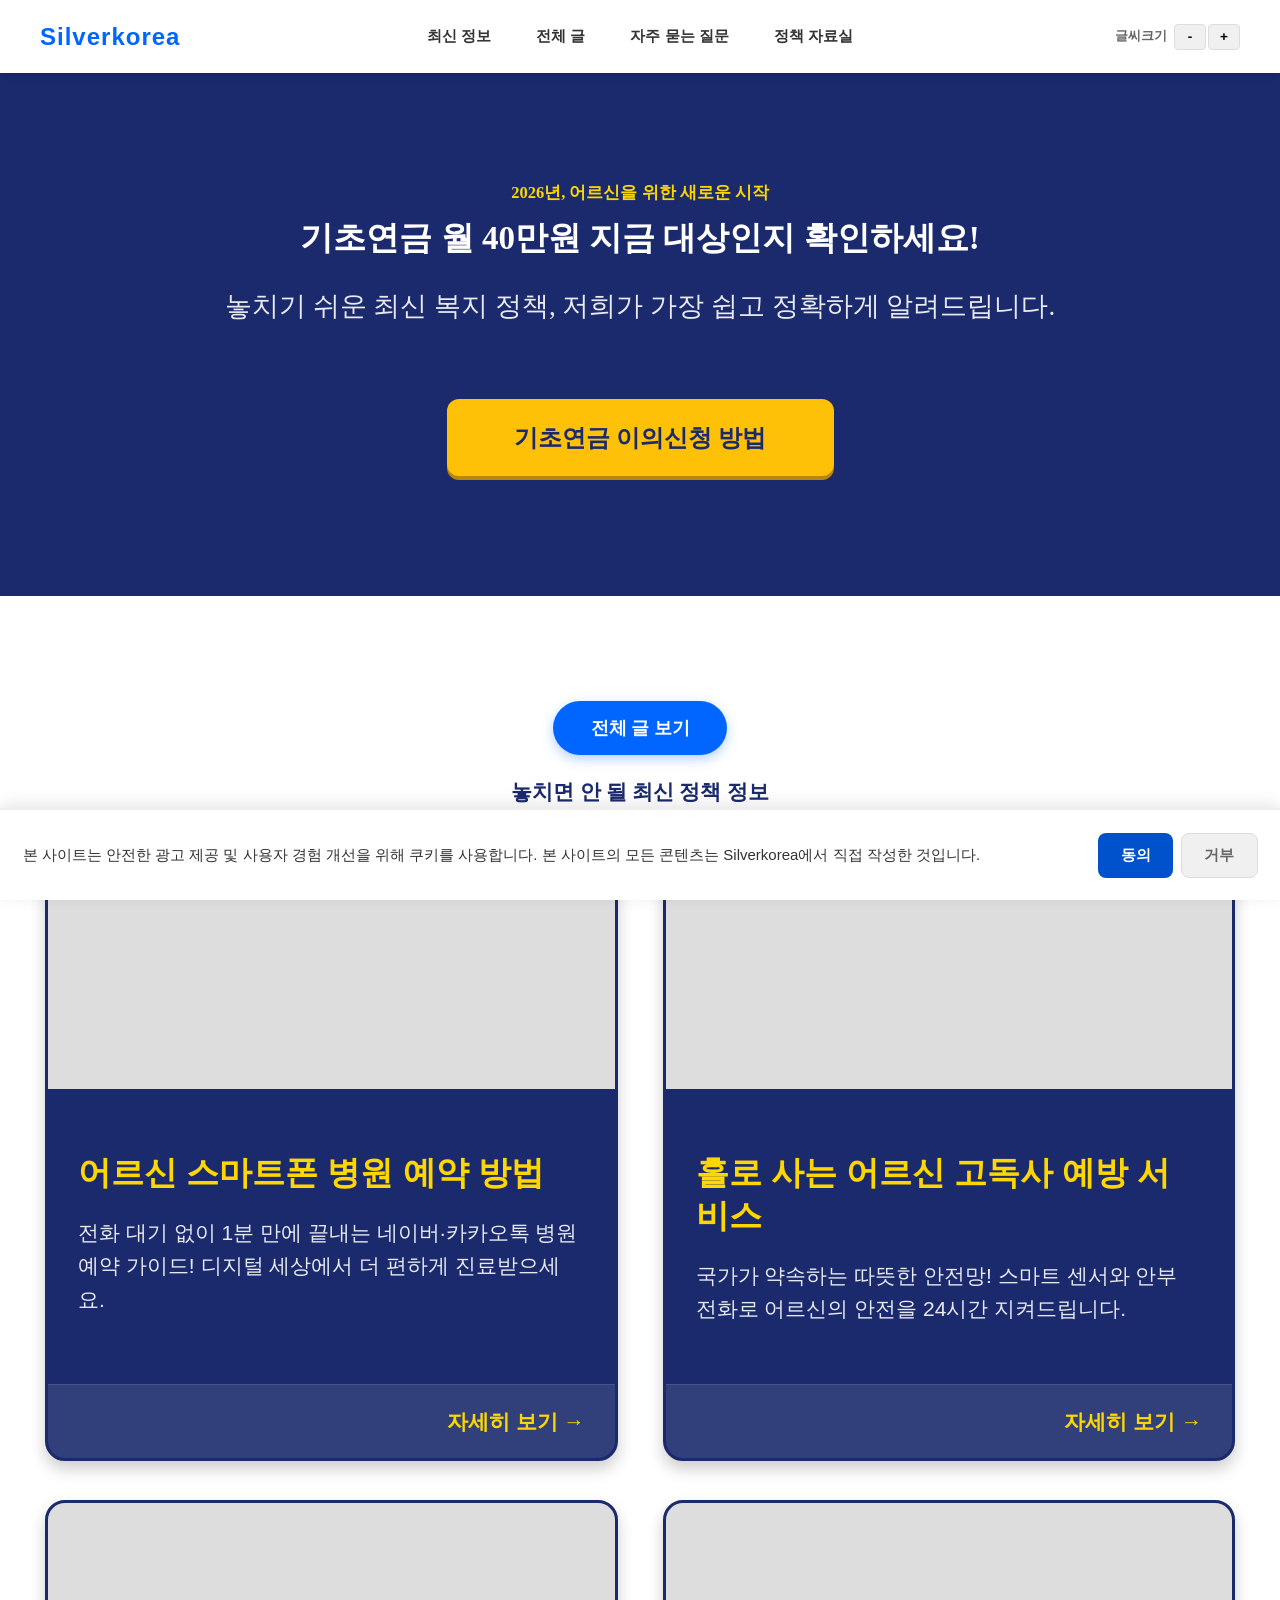
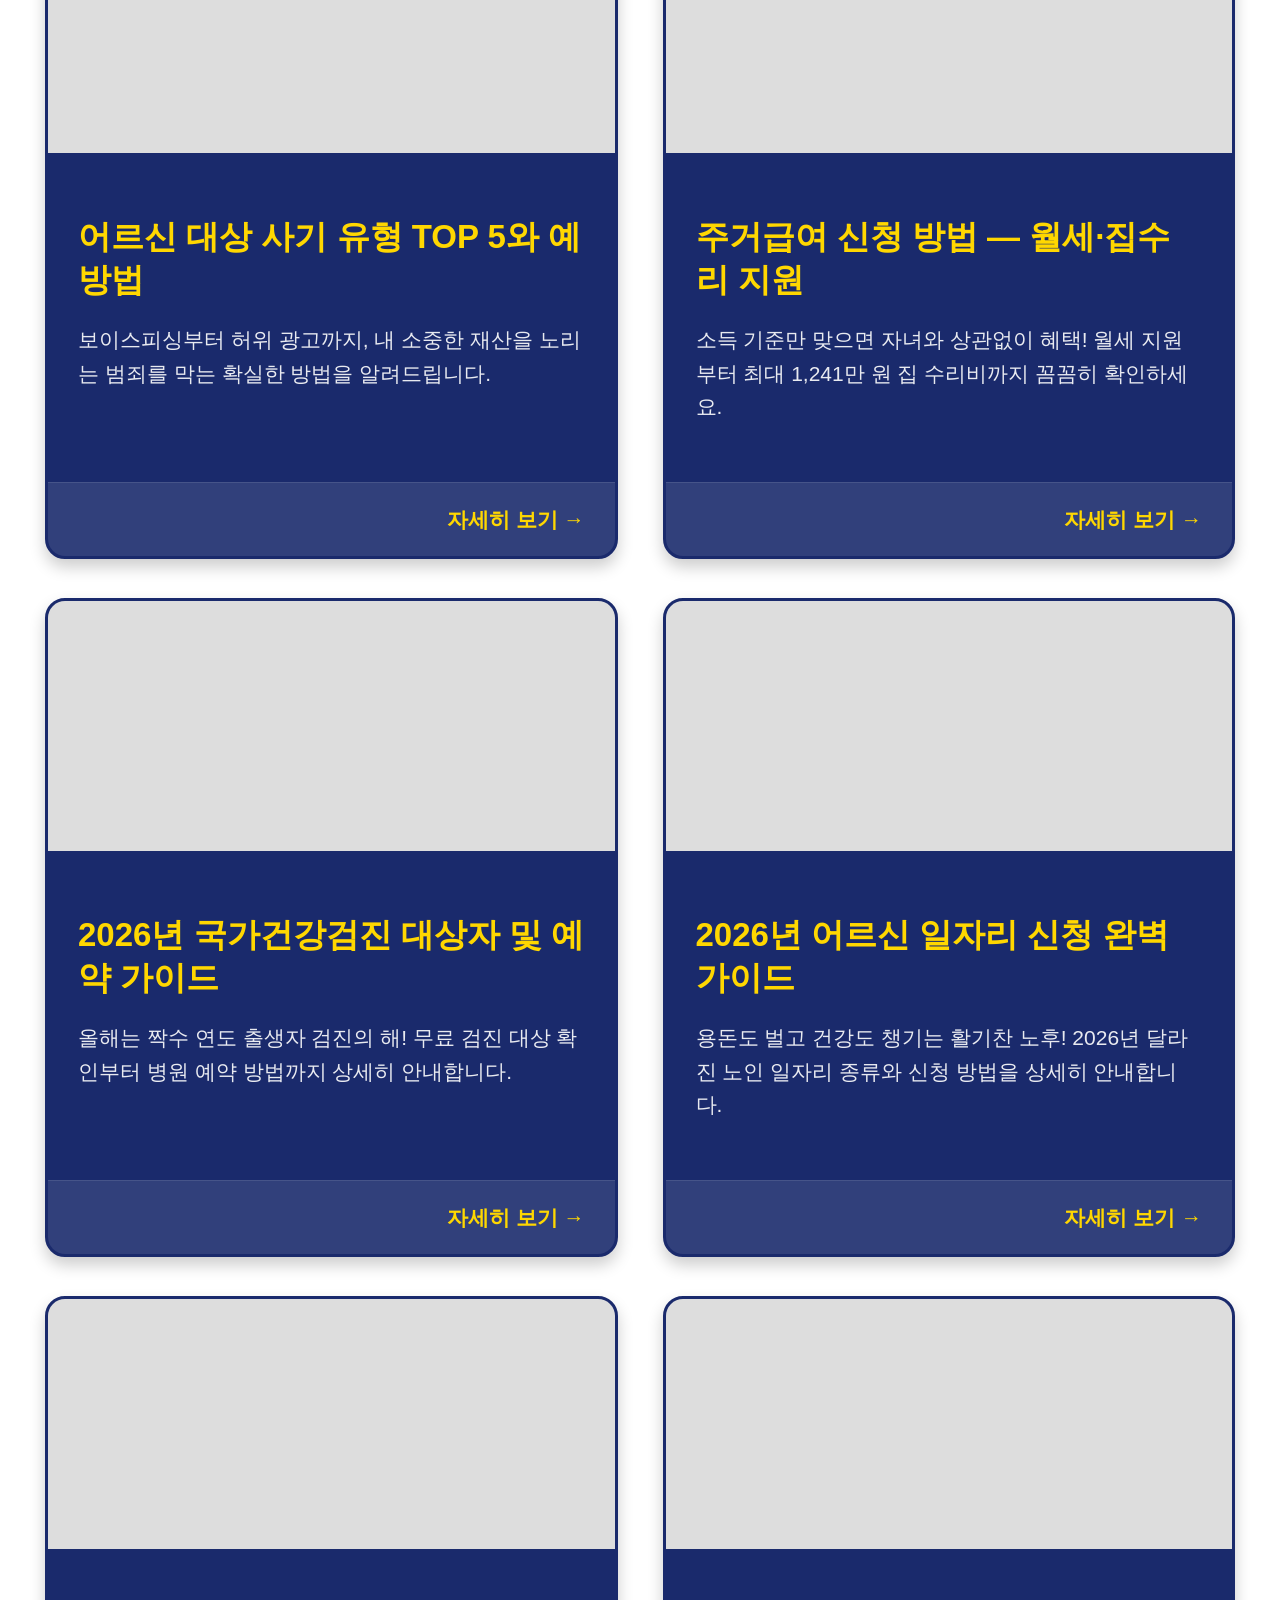
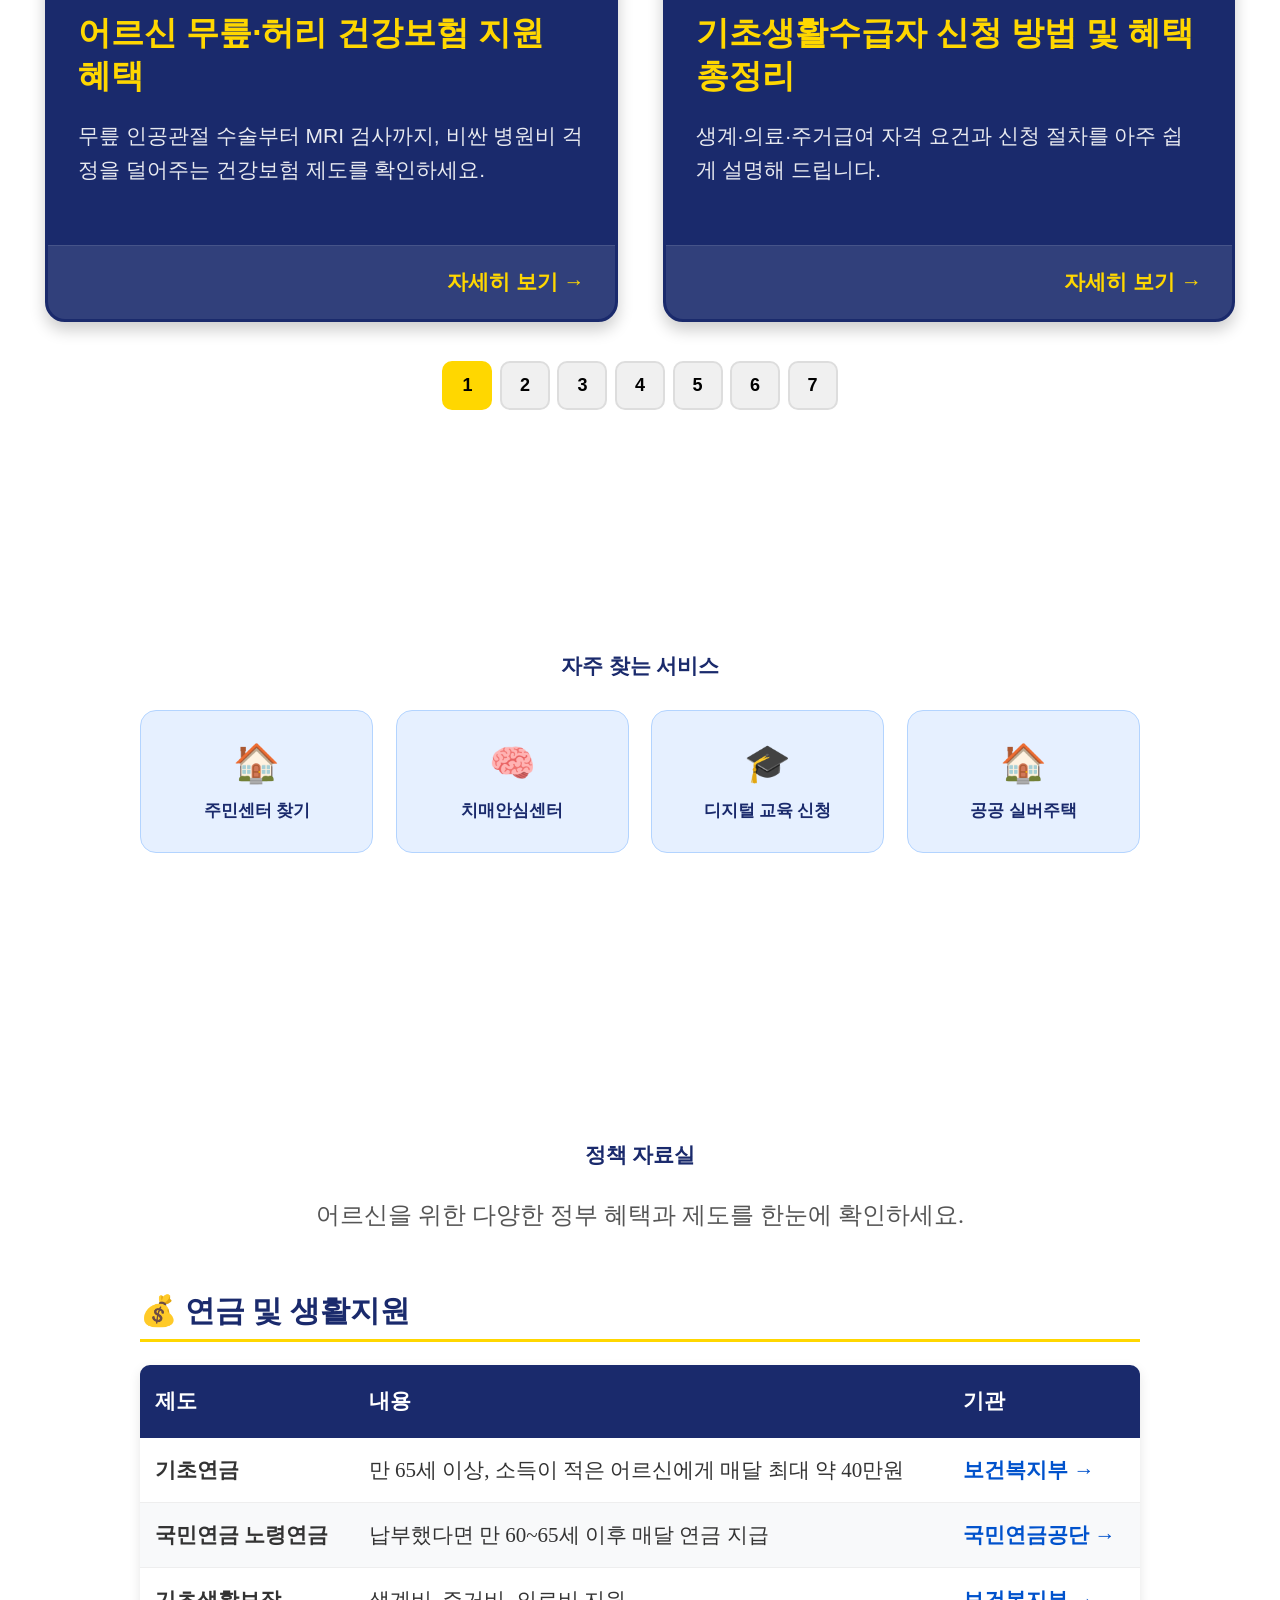
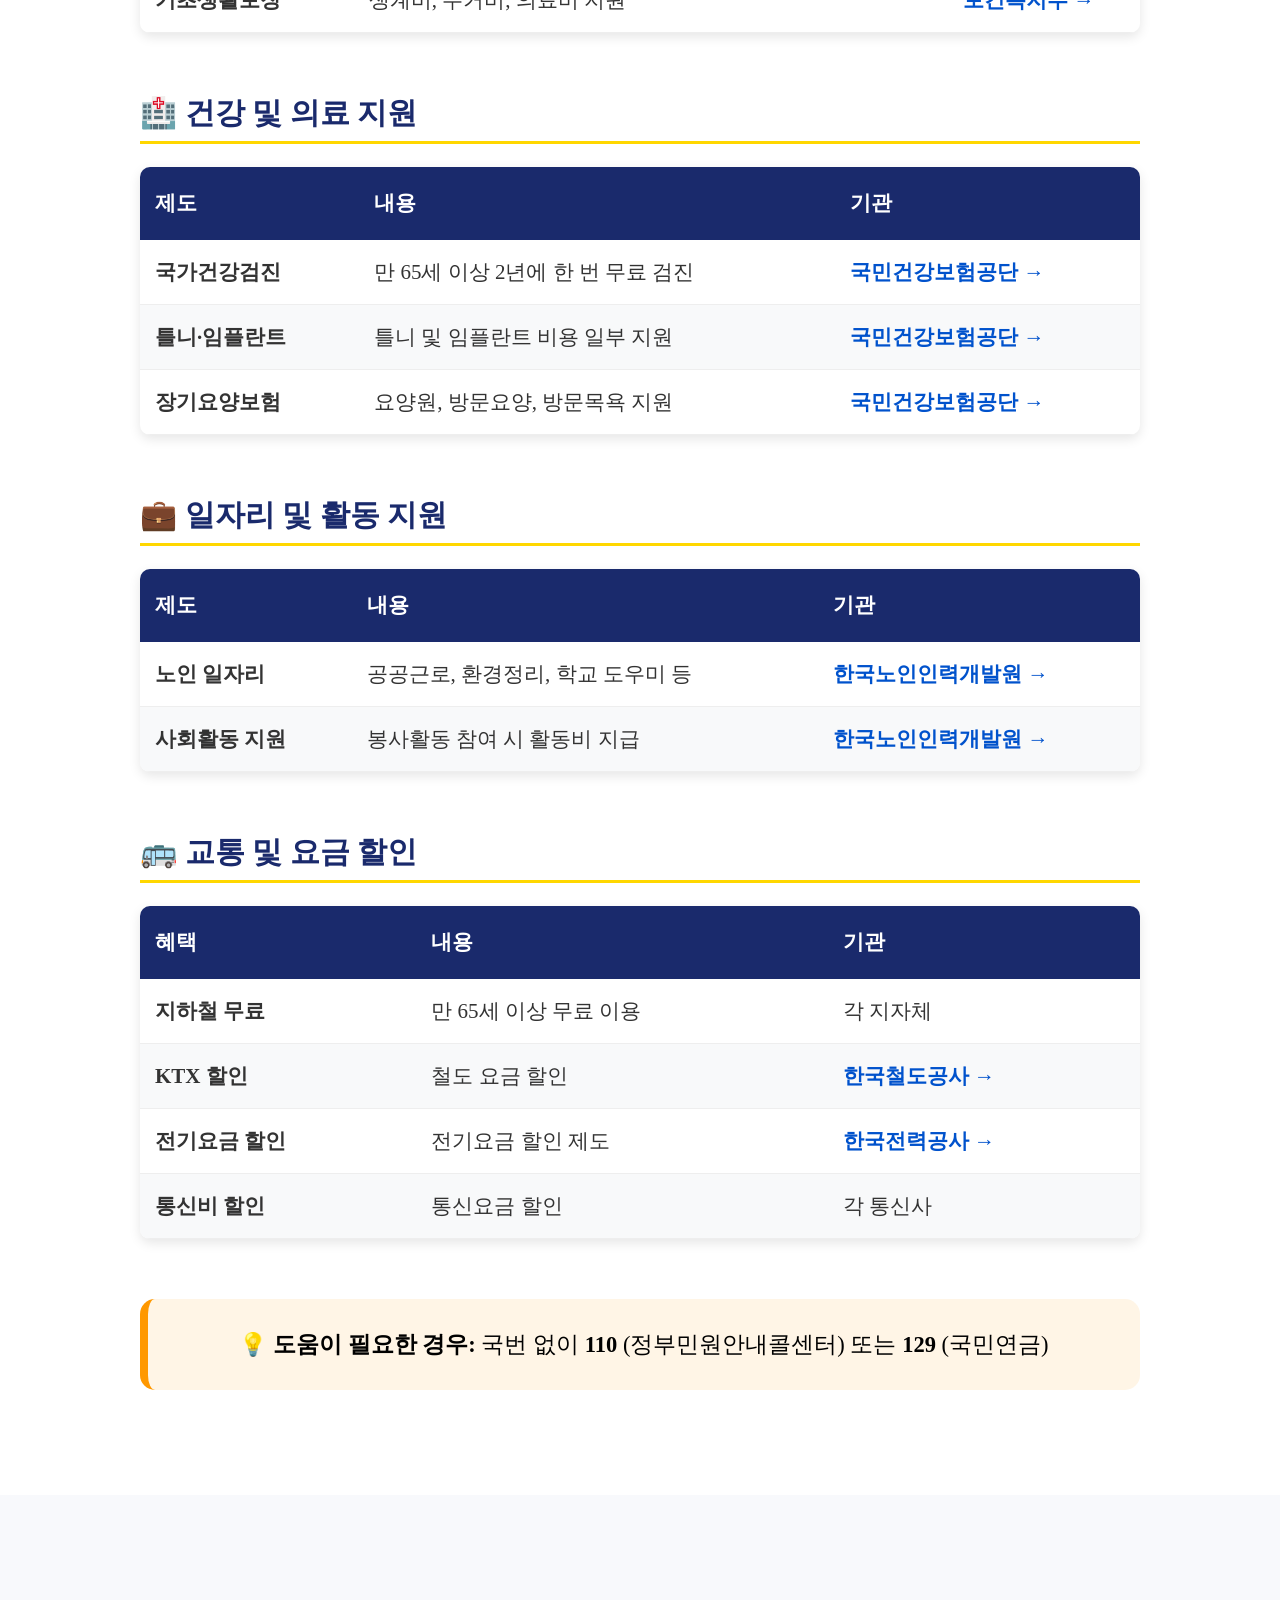
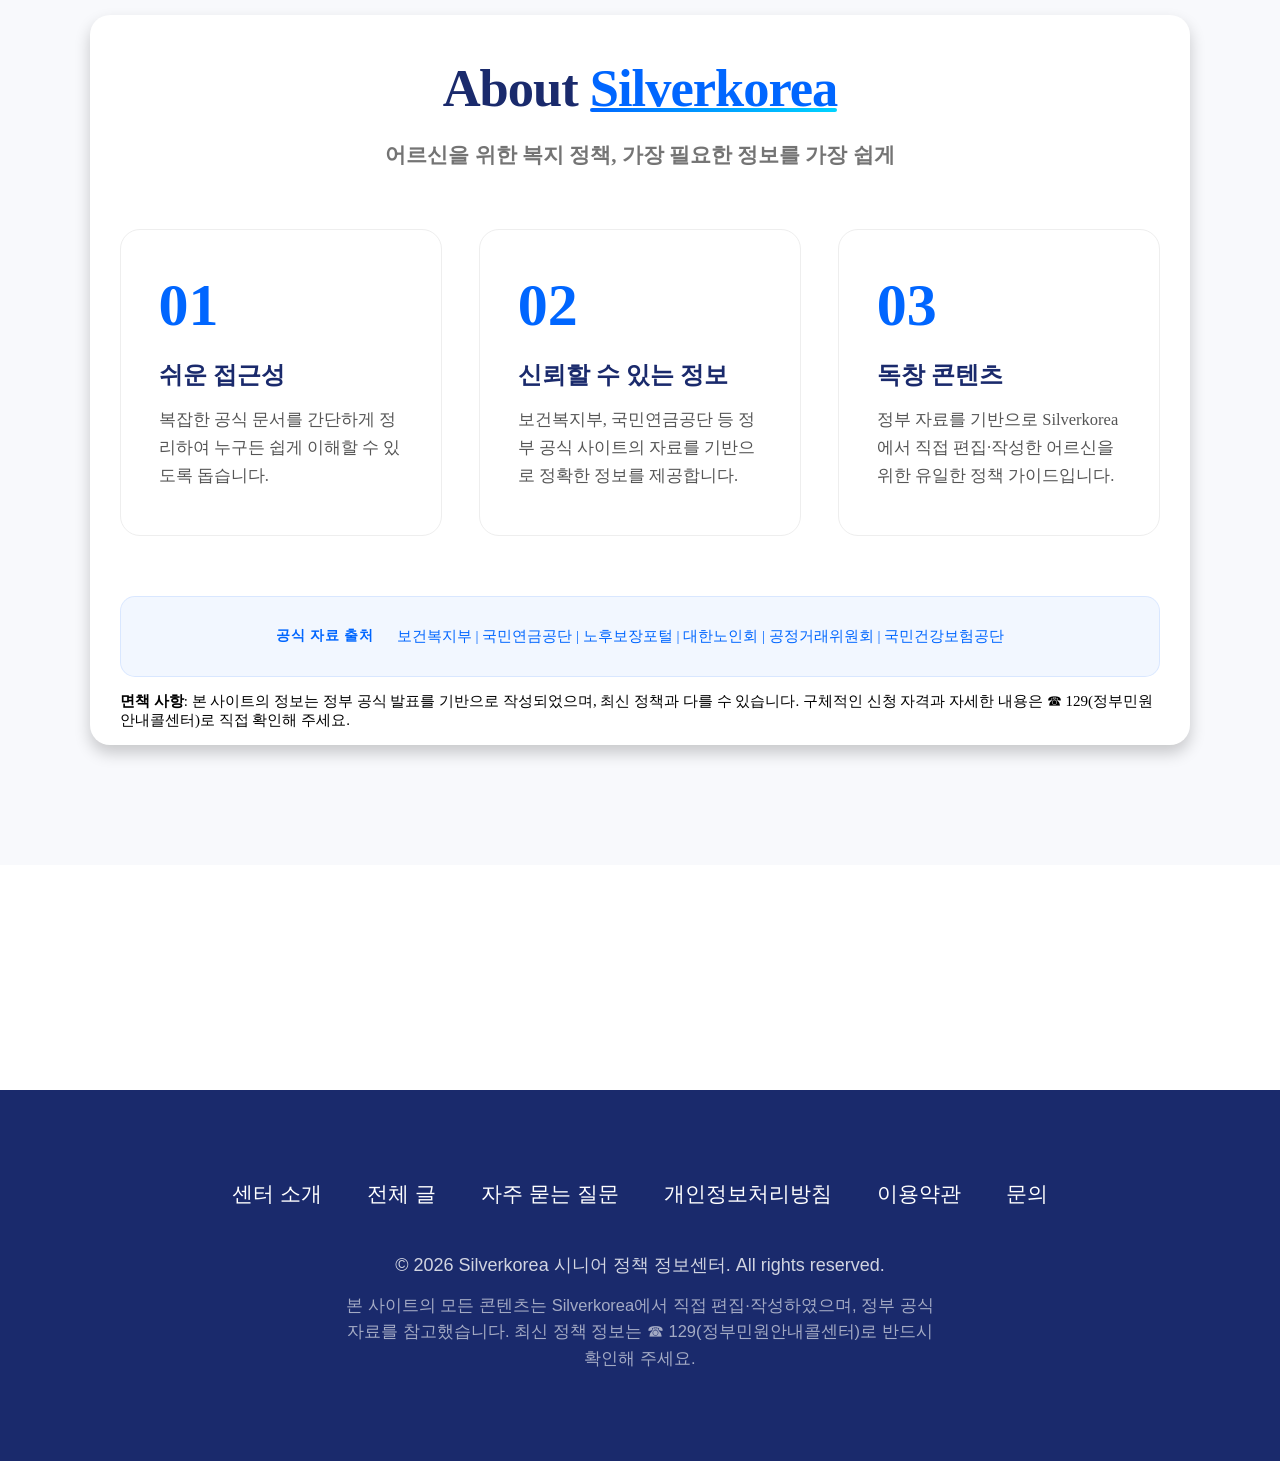
==== commit 4e7bb7be: "feat: 신규 상세 콘텐츠 5종 추가 (45-49) 및 페이지 업데이트" ====
--- a/index.html
+++ b/index.html
@@ -54,6 +54,41 @@
             <a href="/articles.html" class="view-all-btn">전체 글 보기</a>
             <h2 id="article-section-title" class="section-title">놓치면 안 될 최신 정책 정보</h2>
 <div id="article-grid" class="article-grid">
+                <article-card 
+                    image="https://picsum.photos/seed/phone49/800/600"
+                    title="어르신 스마트폰 병원 예약 방법" 
+                    description="전화 대기 없이 1분 만에 끝내는 네이버·카카오톡 병원 예약 가이드! 디지털 세상에서 더 편하게 진료받으세요."
+                    link="/article.html?id=article-49"
+                    data-featured="true">
+                </article-card>
+                <article-card 
+                    image="https://picsum.photos/seed/safety48/800/600"
+                    title="홀로 사는 어르신 고독사 예방 서비스" 
+                    description="국가가 약속하는 따뜻한 안전망! 스마트 센서와 안부 전화로 어르신의 안전을 24시간 지켜드립니다."
+                    link="/article.html?id=article-48"
+                    data-featured="true">
+                </article-card>
+                <article-card 
+                    image="https://picsum.photos/seed/scam47/800/600"
+                    title="어르신 대상 사기 유형 TOP 5와 예방법" 
+                    description="보이스피싱부터 허위 광고까지, 내 소중한 재산을 노리는 범죄를 막는 확실한 방법을 알려드립니다."
+                    link="/article.html?id=article-47"
+                    data-featured="true">
+                </article-card>
+                <article-card 
+                    image="https://picsum.photos/seed/housing46/800/600"
+                    title="주거급여 신청 방법 — 월세·집수리 지원" 
+                    description="소득 기준만 맞으면 자녀와 상관없이 혜택! 월세 지원부터 최대 1,241만 원 집 수리비까지 꼼꼼히 확인하세요."
+                    link="/article.html?id=article-46"
+                    data-featured="true">
+                </article-card>
+                <article-card 
+                    image="https://picsum.photos/seed/health45/800/600"
+                    title="2026년 국가건강검진 대상자 및 예약 가이드" 
+                    description="올해는 짝수 연도 출생자 검진의 해! 무료 검진 대상 확인부터 병원 예약 방법까지 상세히 안내합니다."
+                    link="/article.html?id=article-45"
+                    data-featured="true">
+                </article-card>
                 <article-card 
                     image="https://picsum.photos/seed/work44/800/600"
                     title="2026년 어르신 일자리 신청 완벽 가이드" 
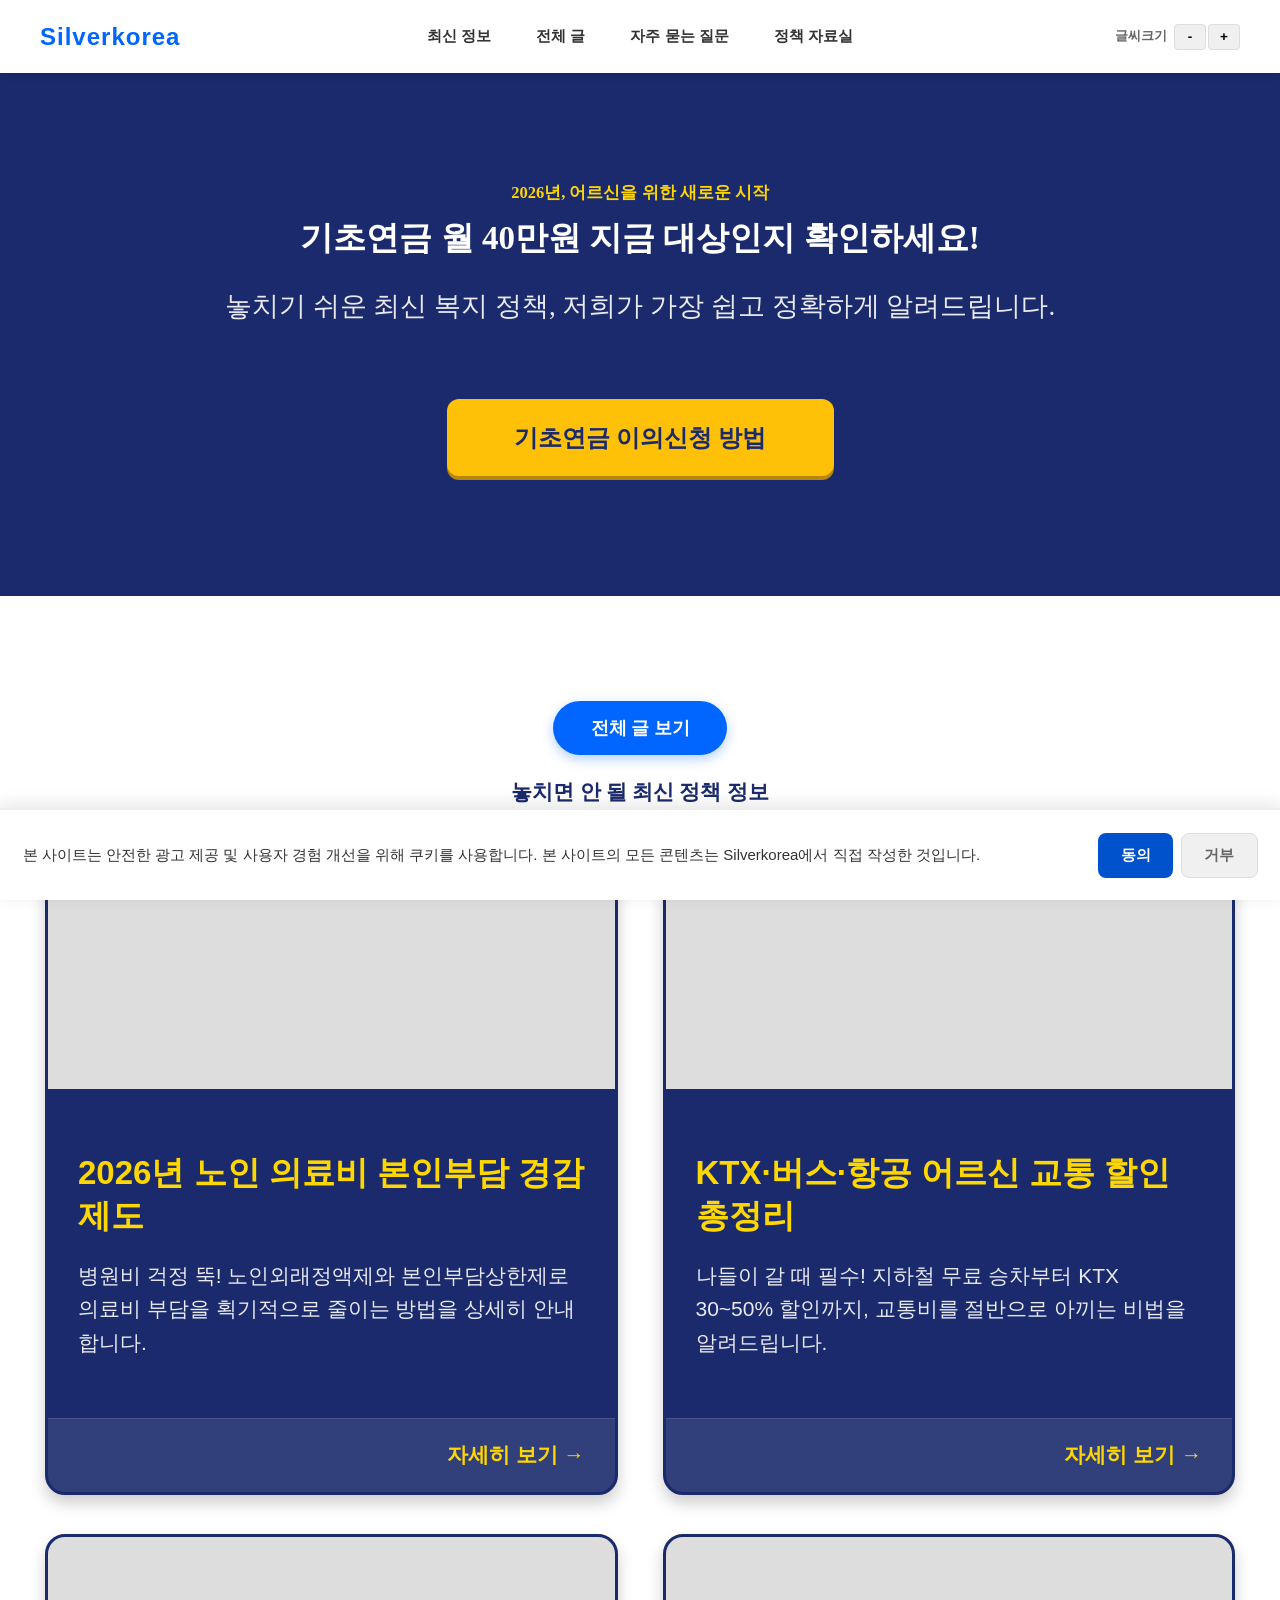
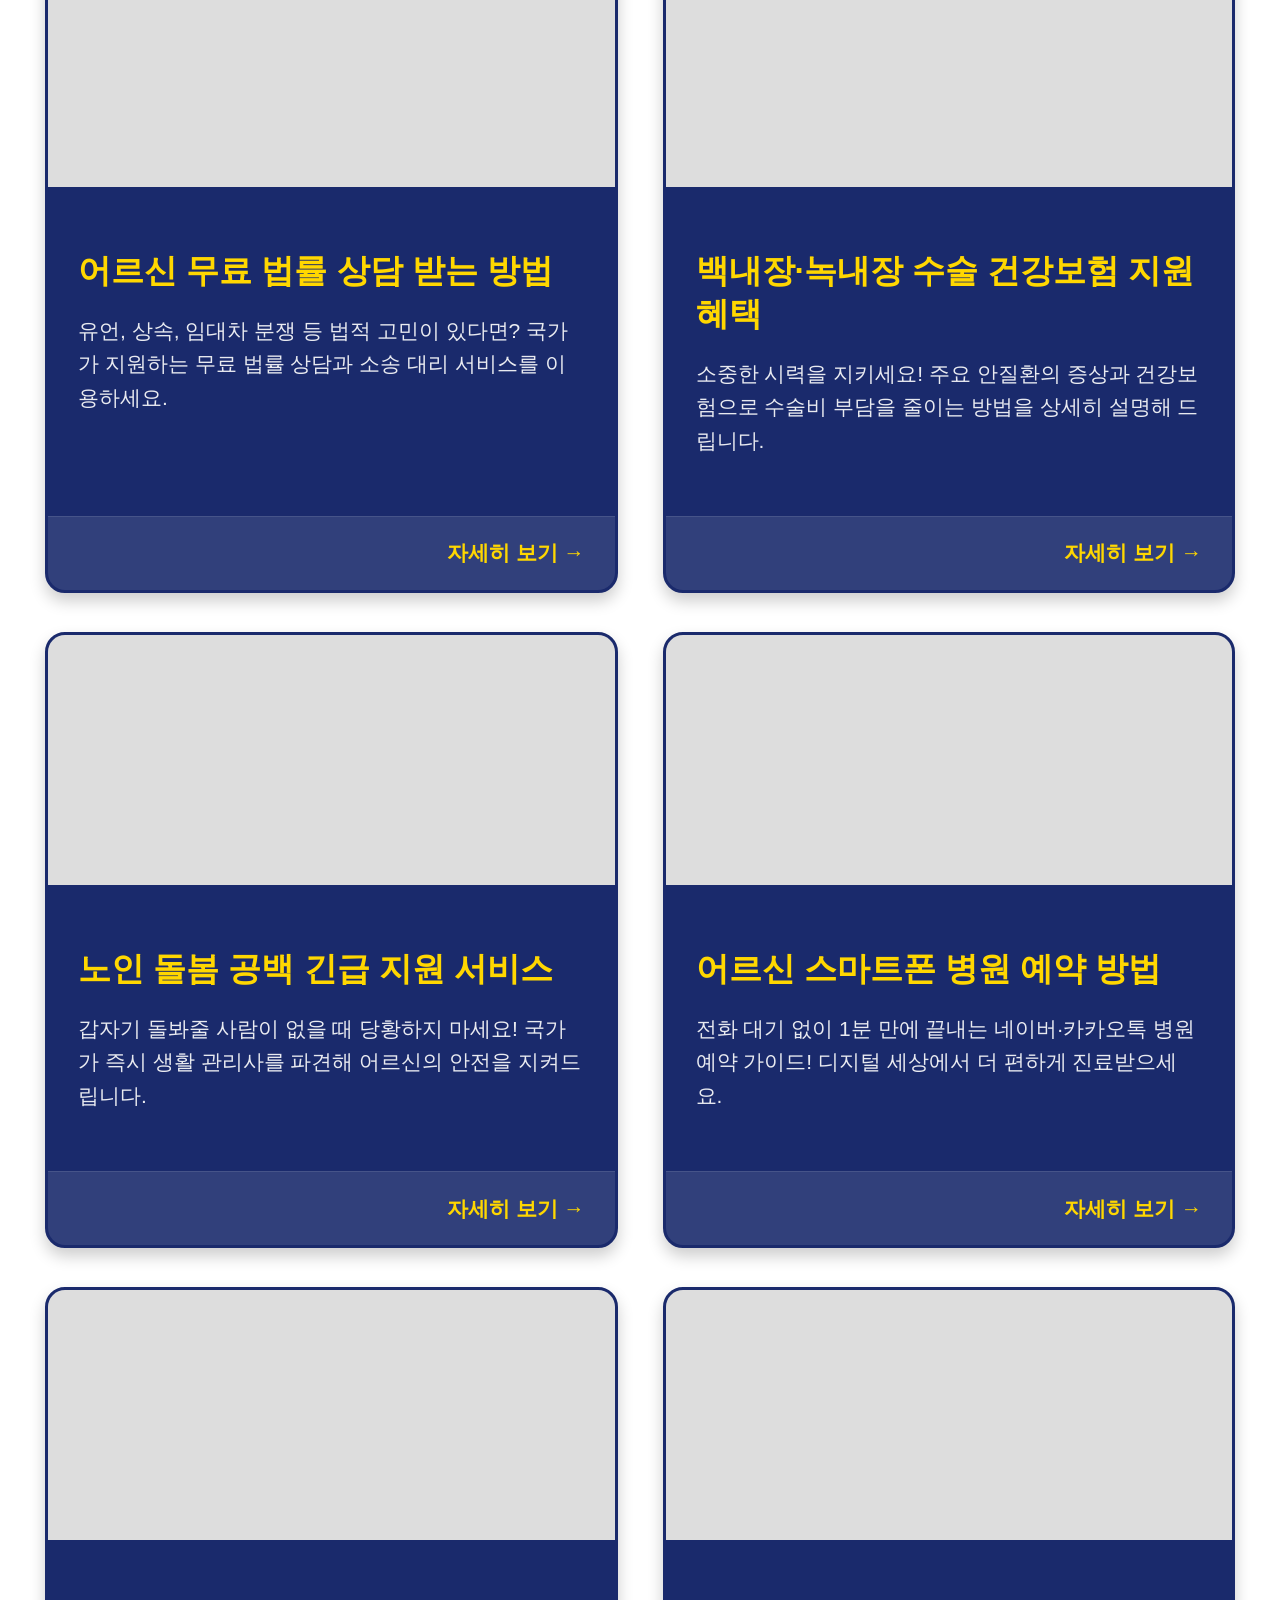
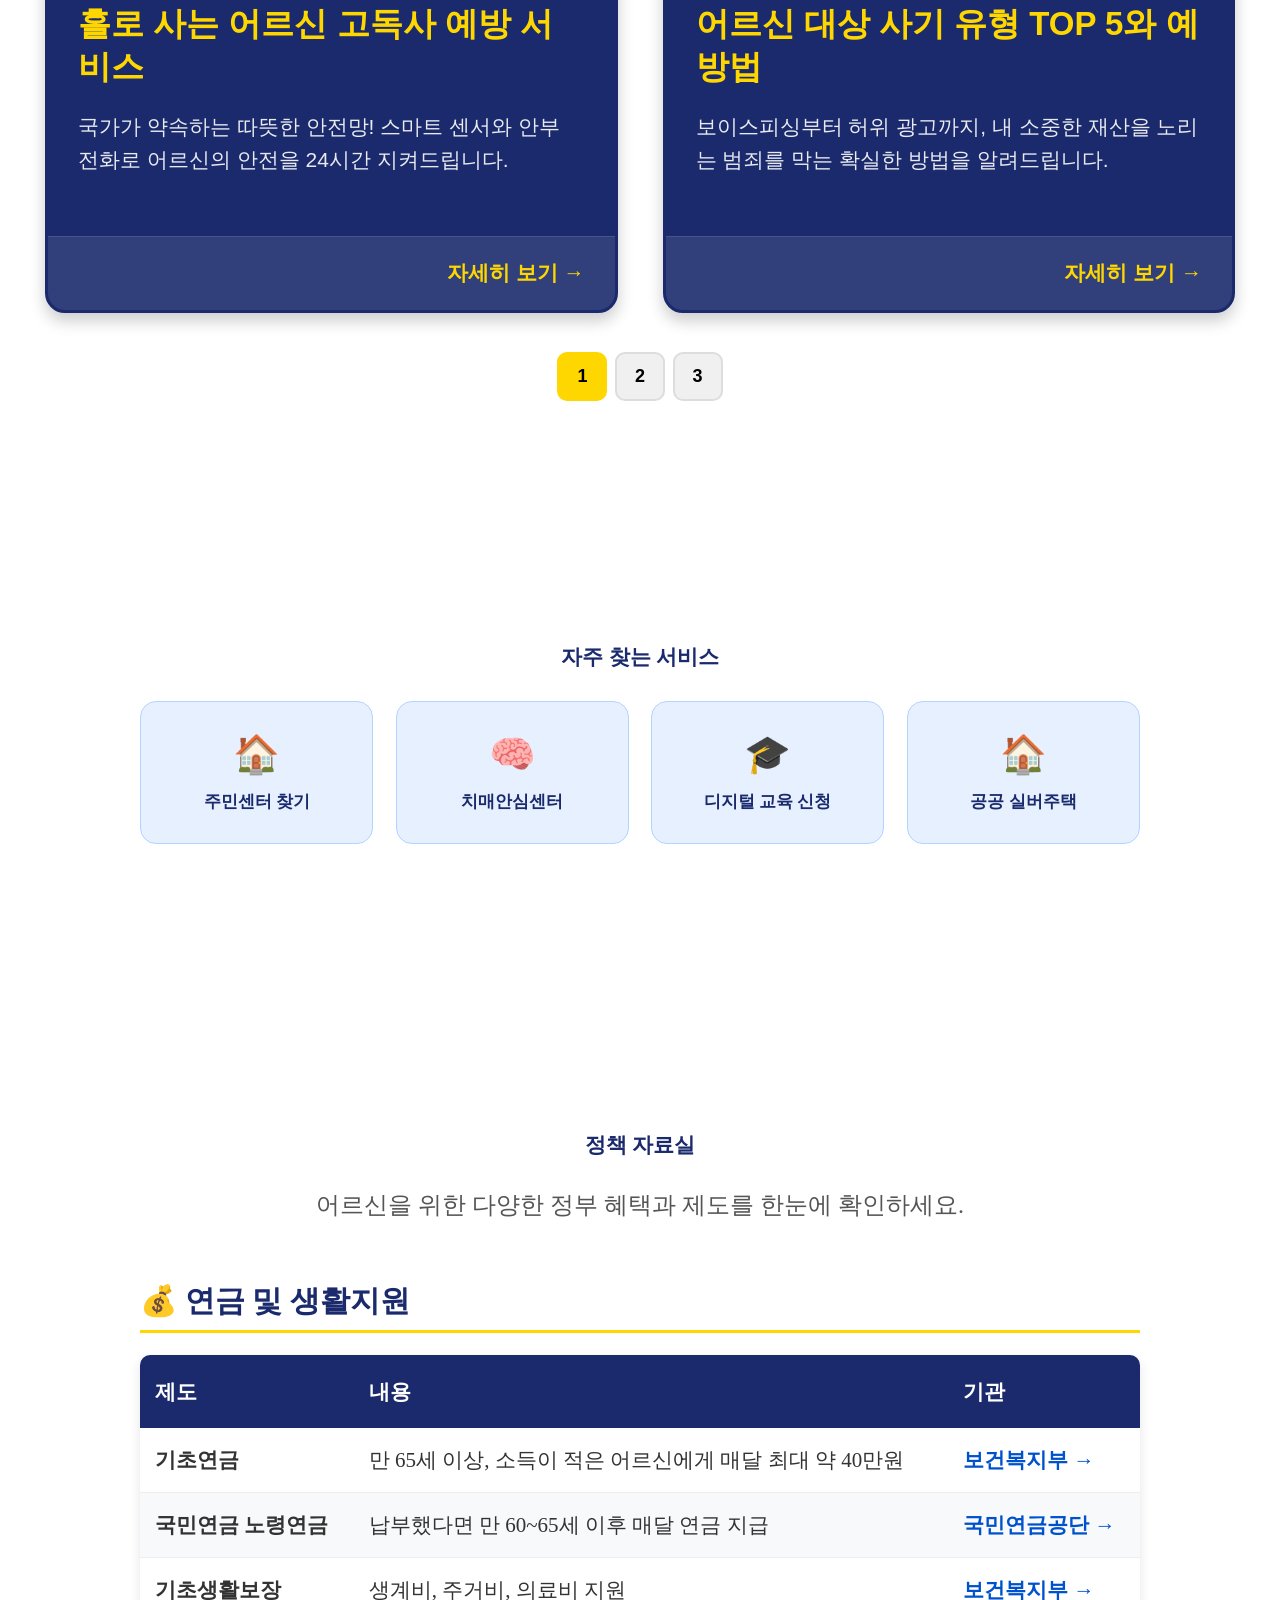
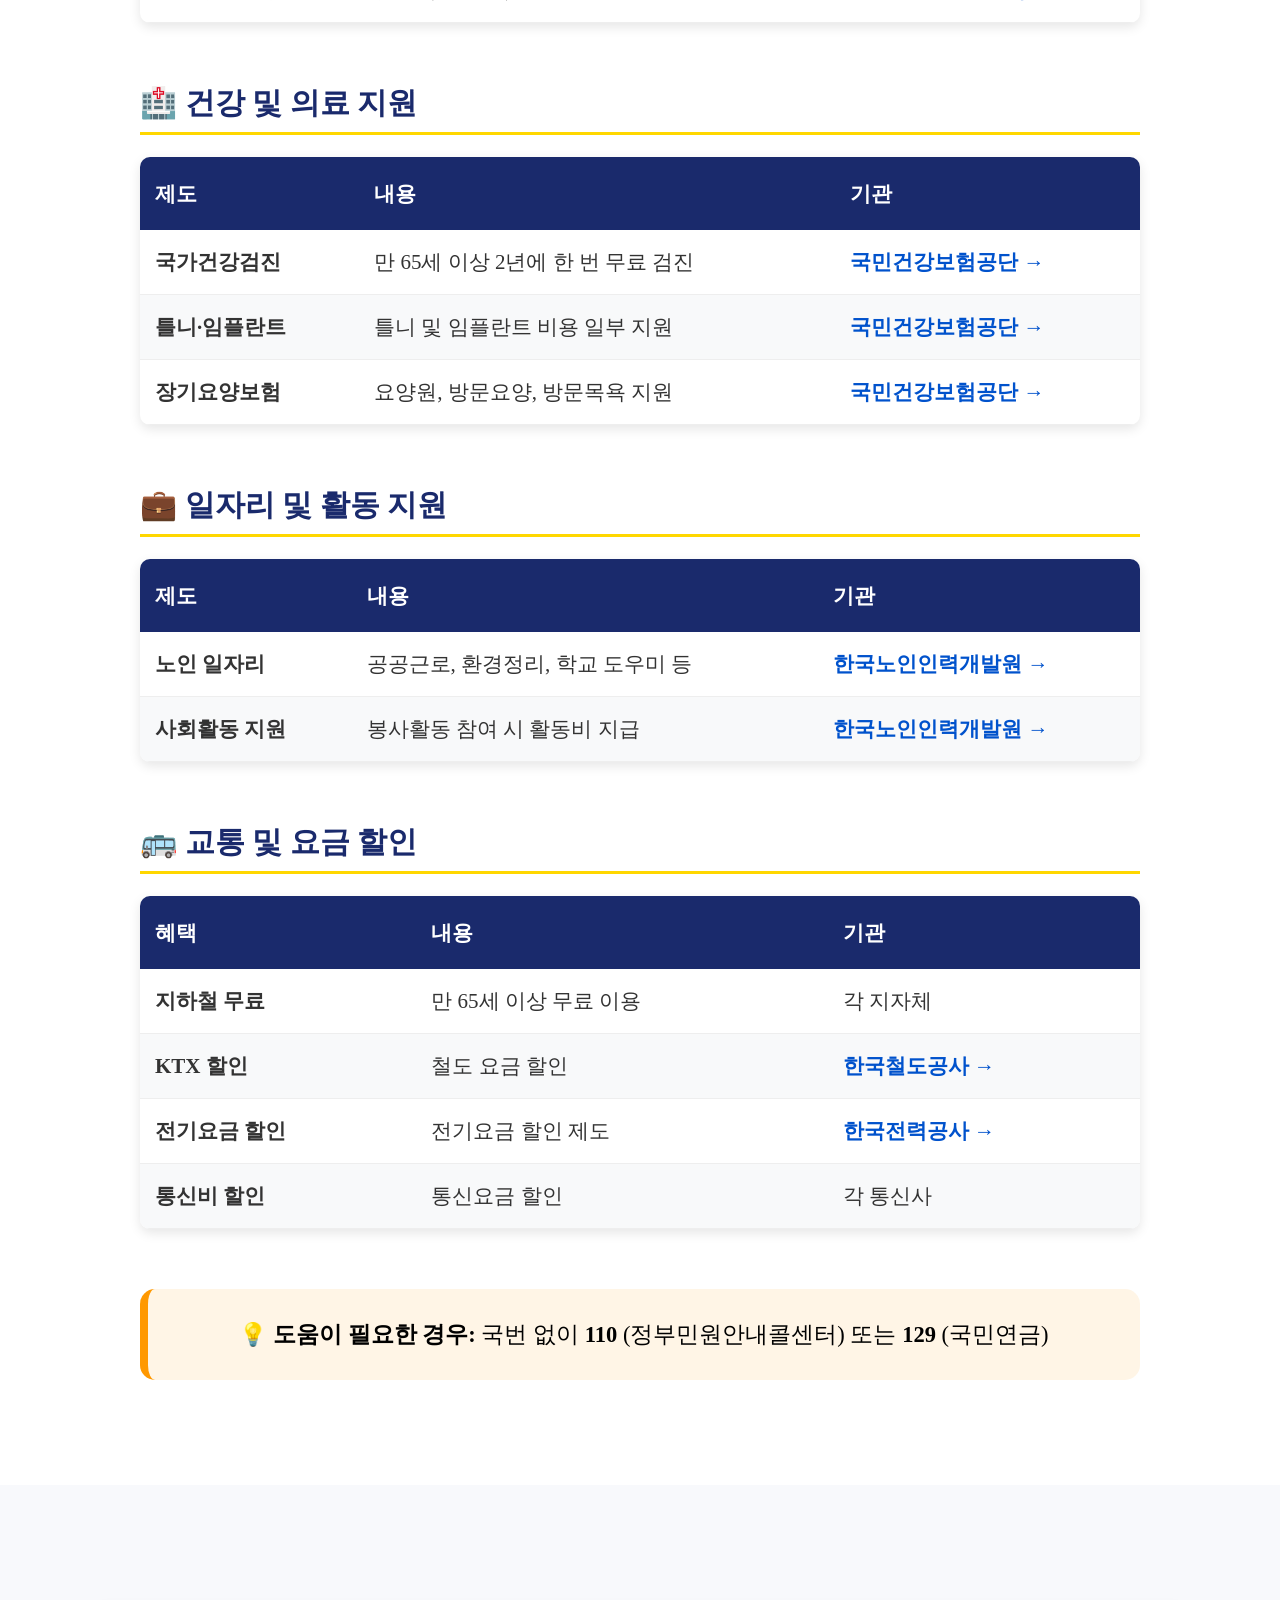
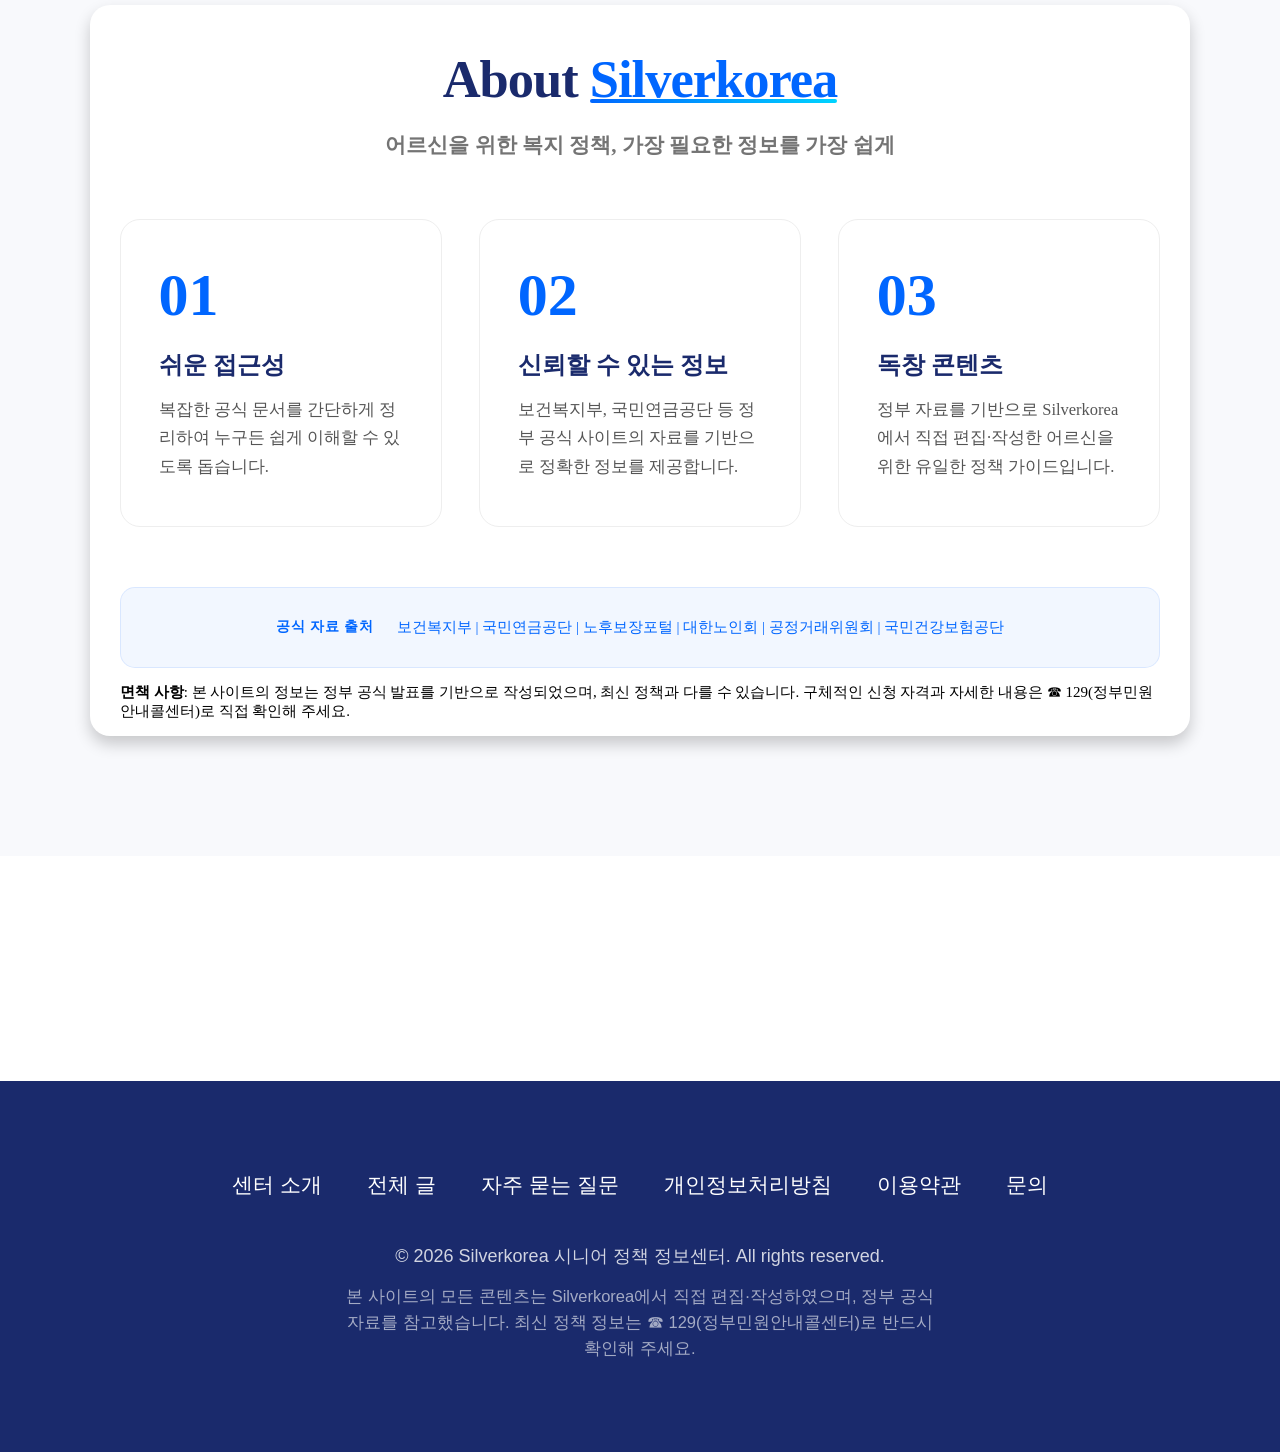
==== commit 9b5a3442: "feat: 신규 핵심 정책 콘텐츠 5종 추가 (50-54) 및 blueprint 업데이트" ====
--- a/index.html
+++ b/index.html
@@ -53,7 +53,43 @@
         <section id="main-content" class="article-section" aria-labelledby="article-section-title">
             <a href="/articles.html" class="view-all-btn">전체 글 보기</a>
             <h2 id="article-section-title" class="section-title">놓치면 안 될 최신 정책 정보</h2>
-<div id="article-grid" class="article-grid">
+            <div id="article-grid" class="article-grid">
+                <!-- 최신 상세 줄글 기사 54-40 -->
+                <article-card 
+                    image="https://picsum.photos/seed/medical54/800/600"
+                    title="2026년 노인 의료비 본인부담 경감 제도" 
+                    description="병원비 걱정 뚝! 노인외래정액제와 본인부담상한제로 의료비 부담을 획기적으로 줄이는 방법을 상세히 안내합니다."
+                    link="/article.html?id=article-54"
+                    data-featured="true">
+                </article-card>
+                <article-card 
+                    image="https://picsum.photos/seed/travel53/800/600"
+                    title="KTX·버스·항공 어르신 교통 할인 총정리" 
+                    description="나들이 갈 때 필수! 지하철 무료 승차부터 KTX 30~50% 할인까지, 교통비를 절반으로 아끼는 비법을 알려드립니다."
+                    link="/article.html?id=article-53"
+                    data-featured="true">
+                </article-card>
+                <article-card 
+                    image="https://picsum.photos/seed/legal52/800/600"
+                    title="어르신 무료 법률 상담 받는 방법" 
+                    description="유언, 상속, 임대차 분쟁 등 법적 고민이 있다면? 국가가 지원하는 무료 법률 상담과 소송 대리 서비스를 이용하세요."
+                    link="/article.html?id=article-52"
+                    data-featured="true">
+                </article-card>
+                <article-card 
+                    image="https://picsum.photos/seed/eye51/800/600"
+                    title="백내장·녹내장 수술 건강보험 지원 혜택" 
+                    description="소중한 시력을 지키세요! 주요 안질환의 증상과 건강보험으로 수술비 부담을 줄이는 방법을 상세히 설명해 드립니다."
+                    link="/article.html?id=article-51"
+                    data-featured="true">
+                </article-card>
+                <article-card 
+                    image="https://picsum.photos/seed/care50/800/600"
+                    title="노인 돌봄 공백 긴급 지원 서비스" 
+                    description="갑자기 돌봐줄 사람이 없을 때 당황하지 마세요! 국가가 즉시 생활 관리사를 파견해 어르신의 안전을 지켜드립니다."
+                    link="/article.html?id=article-50"
+                    data-featured="true">
+                </article-card>
                 <article-card 
                     image="https://picsum.photos/seed/phone49/800/600"
                     title="어르신 스마트폰 병원 예약 방법" 
@@ -124,51 +160,24 @@
                     link="/article.html?id=article-40"
                     data-featured="true">
                 </article-card>
-                <article-card 
-                    image="https://picsum.photos/seed/energy/800/600"
-                    title="에너지바우처 신청, 냉난방비 지원받으세요" 
-                    description="정부에서 전기요금과 도시가스를 지원해 드립니다. 신청하지 않으면 받을 수 없는 제도이므로 꼭 신청하세요."
-                    link="/article.html?id=article-52"
-                    data-featured="true">
-                </article-card>
-                <article-card 
-                    image="https://picsum.photos/seed/dementia/800/600"
-                    title="치매 초기 증상 체크리스트 10가지" 
-                    description="건망증과 치매는 다릅니다. 치매 초기 증상 10가지를 확인하고 치매안심센터 이용 방법을 알려줍니다."
-                    link="/article.html?id=article-51"
-                    data-featured="true">
-                </article-card>
-                <article-card 
-                    image="https://picsum.photos/seed/scam/800/600"
-                    title="보이스피싱 당했을 때 반드시 해야 할 5가지" 
-                    description="전화로 돈이 사라질 수 있습니다. 보이스피싱 피해 시 반드시 해야 할 절차 5가지를 안내합니다."
-                    link="/article.html?id=article-50"
-                    data-featured="true">
-                </article-card>
-                <article-card 
-                    image="https://picsum.photos/seed/nurse/800/600"
-                    title="장기요양등급 신청, 집에서 돌봄받는 첫걸음" 
-                    description="장기요양등급의 신청 방법과 등급별 혜택, 필요한 준비물을 상세 안내합니다."
-                    link="/article.html?id=article-49"
-                    data-featured="true">
-                </article-card>
-                <article-card 
-                    image="https://picsum.photos/seed/shopping/800/600"
-                    title="최대90% 할인 '동행축제' 개막... 어르신 장바구니 부담 덜어준다" 
-                    description="농축산물 최대 60%, 의류·주방용품 최대 90% 할인! 5월 초 온누리상품권 10% 할인, 지역 축제와 연계한 즐길 거리까지 풍성한 혜택을 안내합니다."
-                    link="/article.html?id=article-32">
-                </article-card>
+
+                <!-- 기존 주요 기사들 -->
                 <article-card 
                     image="https://picsum.photos/seed/pension/800/600"
                     title="기초연금 이의신청, 거절당해도 다시 신청하는 방법" 
                     description="기초연금을 거절당하셨나요? 이의신청 방법과 절차, 다시 신청하는 방법을 안내합니다."
-                    link="/article.html?id=article-35"
-                    data-featured="true">
+                    link="/article.html?id=article-35">
+                </article-card>
+                <article-card 
+                    image="https://picsum.photos/seed/shopping/800/600"
+                    title="최대90% 할인 '동행축제' 개막... 어르신 장바구니 부담 덜어준다" 
+                    description="농축산물 최대 60%, 의류·주방용품 최대 90% 할인! 풍성한 혜택을 안내합니다."
+                    link="/article.html?id=article-32">
                 </article-card>
                 <article-card 
                     image="https://picsum.photos/seed/oil/800/600"
-                    title="고유가 피해지원금 27일부터 지급... 어르신·취약계층 최대 60만 원" 
-                    description="고유가 피해지원금이 4월 27일부터 지급됩니다. 소득과 지역에 따라 10만~60만 원 지원, 신청 시기별 요일제 확인과 스미싱 주의사항을 안내합니다."
+                    title="고유가 피해지원금 27일부터 지급... 최대 60만 원" 
+                    description="소득과 지역에 따라 10만~60만 원 지원, 신청 시기별 요일제 확인과 스미싱 주의사항을 안내합니다."
                     link="/article.html?id=article-31">
                 </article-card>
                 <article-card 
@@ -179,26 +188,20 @@
                 </article-card>
                 <article-card 
                     image="https://picsum.photos/seed/dementia/800/600"
-                    title="깜빡하는 건망증일까, 치매일까? '치매안심센터'가 어르신의 기억을 지킵니다" 
+                    title="깜빡하는 건망증일까, 치매일까? '치매안심센터' 가이드" 
                     description="전국 256개 치매안심센터에서 무료 검진부터 인지 재활까지 종합 지원하고 있습니다."
                     link="/article.html?id=article-29">
                 </article-card>
-<article-card 
+                <article-card 
                     image="https://picsum.photos/seed/celebration/800/600"
-                    title="5월 1일 노동절, 63년 만에 전 국민이 쉬는 '법정 공휴일' 승격" 
-                    description="2026년부터 공무원·교사 포함 모든 국민이 유급 휴무받는 노동절 공휴일 지정 정책과 일상생활 유의사항을 안내합니다."
+                    title="5월 1일 노동절, 전 국민이 쉬는 '법정 공휴일' 승격" 
+                    description="2026년부터 모든 국민이 유급 휴무받는 노동절 공휴일 지정 정책과 일상생활 유의사항을 안내합니다."
                     link="/article.html?id=article-27">
                 </article-card>
                 <article-card 
-                    image="https://picsum.photos/seed/pension/800/600"
-                    title="기초연금, 신청하지 않으면 받을 수 없습니다" 
-                    description="기초연금은 신청해야 받을 수 있습니다. 자동으로 주는 돈이 아니라서 대상인데도 못 받는분이 많습니다."
-                    link="/article.html?id=article-11">
-                </article-card>
-                <article-card 
                     image="https://picsum.photos/seed/region/800/600"
-                    title="지방소멸 대응 범부처 지역혁신 프로젝트 가동... '지역이 직접 설계하고 정부가 돕는다'" 
-                    description="중기부·법무부 등 5개 부처 합동으로 가동되는 지역혁신 프로젝트의 4대 분야 지원 전략과 맞춤형 지원 내용을 안내합니다."
+                    title="지방소멸 대응 범부처 지역혁신 프로젝트 가동" 
+                    description="중기부·법무부 등 5개 부처 합동으로 가동되는 지역혁신 프로젝트의 지원 전략을 안내합니다."
                     link="/article.html?id=article-28">
                 </article-card>
                 <article-card 
@@ -206,200 +209,6 @@
                     title="기초연금, 신청하지 않으면 받을 수 없습니다" 
                     description="기초연금은 신청해야 받을 수 있습니다. 자동으로 주는 돈이 아니라서 대상인데도 못 받는 분들이 많습니다."
                     link="/article.html?id=article-11">
-                </article-card>
-                
-                <article-card 
-                    image="https://picsum.photos/seed/health/800/600"
-                    title="2026년 국가건강검진, 반드시 받아야 할 이유와 주의사항" 
-                    description="무료로 제공되는 국가건강검진, 2026년 검진 대상자 확인 방법부터 주의사항까지 안내합니다."
-                    link="/article.html?id=article-2">
-                </article-card>
-                <article-card 
-                    image="https://picsum.photos/seed/energy/800/600"
-                    title="전기요금 절약과 에너지 캐시백 제도 안내" 
-                    description="전기요금 절약 방법과 에너지 취약 계층을 위한 캐시백 제도를 안내합니다."
-                    link="/article.html?id=article-9">
-                </article-card>
-                <article-card 
-                    image="https://picsum.photos/seed/phone/800/600"
-                    title="어르신 스마트폰, 글씨 크게 보는 3가지 방법" 
-                    description="눈이 침침하시죠? 스마트폰을 더 편하게 쓰는 쉬운 모드 설정법을 알려드립니다."
-                    link="/article.html?id=article-5">
-                </article-card>
-                <article-card 
-                    image="https://picsum.photos/seed/senior/800/600"
-                    title="60대라면 꼭 알아야 할 2026년 복지 변화 5가지" 
-                    description="기초연금 인상부터 일자리 확대까지, 올해부터 달라지는 혜택을 정리했습니다."
-                    link="/article.html?id=article-1">
-                </article-card>
-                <article-card 
-                    image="https://picsum.photos/seed/work/800/600"
-                    title="2026년 노인 일자리 신청 방법 안내" 
-                    description="활기찬 노후를 위한 정부 지원 일자리, 신청 기간과 장소를 확인하세요."
-                    link="/article.html?id=article-4">
-                </article-card>
-                <article-card 
-                    image="https://picsum.photos/seed/medicine/800/600"
-                    title="사장님들 주목! 2026년 달라지는 소상공인 지원 정책" 
-                    description="소상공인 지원 정책의 주요 변화와 신청 방법을 안내합니다."
-                    link="/article.html?id=article-25">
-                </article-card>
-                <article-card 
-                    image="https://picsum.photos/seed/subway/800/600"
-                    title="2026년 무임 교통카드 발급 및 이용 안내" 
-                    description="만 65세 이상이라면 누구나 가능! 발급 신청 방법부터 혜택까지 정리했습니다."
-                    link="/article.html?id=article-8">
-                </article-card>
-                <article-card 
-                    image="https://picsum.photos/seed/pension/800/600"
-                    title="기초연금, 신청 대상과 수령액 확인 방법" 
-                    description="기초연금 수급 조건과 소득인정액 기준, 신청 방법과 예상 수령액을 안내합니다."
-                    link="/article.html?id=article-3">
-                </article-card>
-                <article-card 
-                    image="https://picsum.photos/seed/calendar/800/600"
-                    title="달력에 의사 선생님 오는 날 표시한 할머니… 통합돌봄이 바꾼 감동의 일상" 
-                    description="통합돌봄 서비스가 어르신의 일상을 바꾼 실제 사례를 소개합니다."
-                    link="/article.html?id=article-24">
-                </article-card>
-                <article-card 
-                    image="https://picsum.photos/seed/hobby/800/600"
-                    title="무료로 즐기는 취미 교실, 집 근처 어디 있을까?" 
-                    description="서예, 댄스, 노래 교실까지! 어르신을 위한 무료 여가 활동 정보를 모았습니다."
-                    link="/article.html?id=article-6">
-                </article-card>
-                <article-card 
-                    image="https://picsum.photos/seed/healthcare/800/600"
-                    title="이제 병원 대신 집에서 치료받으세요! 전국 통합돌봄 27일부터 전격 시행" 
-                    description="집에서 돌봄을 받을 수 있는 통합서비스가 전국 시행됩니다. 신청 방법과 제공 서비스를 안내합니다."
-                    link="/article.html?id=article-12">
-                </article-card>
-                
-                <article-card 
-                    image="https://picsum.photos/seed/vision/800/600"
-                    title="노안을 늦추는 최고의 생활 습관 5가지" 
-                    description="노안 예방과 눈 건강을 위한 과학적인 생활 습관 가이드 - 20-20-20 법칙부터 영양소 섭취까지 상세 안내합니다."
-                    link="/article.html?id=article-16">
-                </article-card>
-                <article-card 
-                    image="https://picsum.photos/seed/bank/800/600"
-                    title="희귀질환 치료제 관세·부가세 면제, 환자 부담 줄어든다" 
-                    description="희귀질환 치료제에 대한 관세와 부가세 면제 정책의 주요 내용과 기대 효과를 안내합니다."
-                    link="/article.html?id=article-20">
-                </article-card>
-                <article-card 
-                    image="https://picsum.photos/seed/heart/800/600"
-                    title="심혈관 질환, 관리와 예방을 위한 실천 방법" 
-                    description="고혈압, 심장 질환 등 심혈관 질환의 관리 방법과 생활 속 실천법을 안내합니다."
-                    link="/article.html?id=article-17">
-                </article-card>
-                <article-card 
-                    image="https://picsum.photos/seed/town/800/600"
-                    title="무료 목욕탕 이용, 어르신 건강 증진 지원 사업" 
-                    description="어르신 무료 목욕탕 지원사업의 대상 자격과 이용 방법을 안내합니다."
-                    link="/article.html?id=article-15">
-                </article-card>
-<article-card 
-                    image="https://picsum.photos/seed/nurse/800/600"
-                    title="장기요양등급 신청: A부터 Z까지" 
-                    description="장기요양보험 등급 신청부터 판정까지 전 과정 안내합니다."
-                    link="/article.html?id=article-36>
-                </article-card>
-                <article-card 
-                    image="https://picsum.photos/seed/phone/800/600"
-                    title="보이스피싱 대처법 7가지, 어르신도 반드시 확인" 
-                    description="전화 사기 피해 예방 방법을 상세 안내합니다."
-                    link="/article.html?id=article-37>
-                </article-card>
-                <article-card 
-                    image="https://picsum.photos/seed/delivery/800/600"
-                    title="스마트폰으로 배달 앱으로 편리하게 주문하는 방법" 
-                    description="배달 앱 사용법과 할인을 알려드립니다."
-                    link="/article.html?id=article-38>
-                </article-card>
-                <article-card 
-                    image="https://picsum.photos/seed/medical/800/600"
-                    title="무릎·허리 건강, 건강보험이 도와주는 치료비 확인" 
-                    description="건강보험 적용 진료비 지원제도와 신청 방법을 안내합니다."
-                    link="/article.html?id=article-39">
-                </article-card>
-                <article-card 
-                    image="https://picsum.photos/seed/dementia/800/600"
-                    title="치매 초기 증상 체크리스트, 스스로 점검해보자" 
-                    description="치매 초기 증상과 예방 방법을 단계별로 안내합니다."
-                    link="/article.html?id=article-40">
-                </article-card>
-                <article-card 
-                    image="https://picsum.photos/seed/ac/800/600"
-                    title="냉방비 지원 신청 방법, 더운 여름 시원하게" 
-                    description="에너지 취약 계층 대상으로 냉방비 지원을 안내합니다."
-                    link="/article.html?id=article-41">
-                </article-card>
-                <article-card 
-                    image="https://picsum.photos/seed/elderly/800/600"
-                    title="경로당 이용 방법, 인근에서 친구들과 즐기는 방법" 
-                    description="경로당 위치 탐색과 이용 방법을 안내합니다."
-                    link="/article.html?id=article-42">
-                </article-card>
-                <article-card 
-                    image="https://picsum.photos/seed/safety/800/600"
-                    title="독거노인 안전 확인 서비스, 매일 안부 확인" 
-                    description="독거노인 안부 확인 제도와 신청 방법을 안내합니다."
-                    link="/article.html?id=article-43">
-                </article-card>
-                <article-card 
-                    image="https://picsum.photos/seed/scam/800/600"
-                    title="사기 유형 TOP 10과 예방법, 소중한 돈을 지킨다" 
-                    description="사기 수법과 예방 방법을 사례별로 안내합니다."
-                    link="/article.html?id=article-44">
-                </article-card>
-                <article-card 
-                    image="https://picsum.photos/seed/phone/800/600"
-                    title="보이스피싱 대처법 7가지, 어르신도 반드시 확인" 
-                    description="전화 사기 피해에 대해 예방하는 방법을 상세 안내합니다."
-                    link="/article.html?id=article-37>
-                </article-card>
-                <article-card 
-                    image="https://picsum.photos/seed/delivery/800/600"
-                    title="스마트폰으로 배달	app로 편리하게Ordering 방법" 
-                    description="배달 앱 사용법과 할인과제를 알려드립니다."
-                    link="/article.html?id=article-38>
-                </article-card>
-<article-card 
-                    image="https://picsum.photos/seed/medical/800/600"
-                    title="무릎·허리 건강, 건강보험이 도와주는 치료비를 확인" 
-                    description="건강보험 적용 진료비 지원 제도와 신청 방법을 안내합니다."
-                    link="/article.html?id=article-39">
-                </article-card>
-                <article-card 
-                    image="https://picsum.photos/seed/dementia/800/600"
-                    title="치매 초기 증상 체크리스트, 스스로 점검해보자" 
-                    description="치매 초기 증상과 예방 방법을 단계별로 안내합니다."
-                    link="/article.html?id=article-40">
-                </article-card>
-                <article-card 
-                    image="https://picsum.photos/seed/ac/800/600"
-                    title="냉방비 지원 신청 방법, 더운 여름 시원하게" 
-                    description="에너지 취약 계층 대상으로 냉방비 지원을 안내합니다."
-                    link="/article.html?id=article-41">
-                </article-card>
-                <article-card 
-                    image="https://picsum.photos/seed/elderly/800/600"
-                    title="경로당 이용 방법, 인근에서 친구들과 즐기는 방법" 
-                    description="경로당 위치 탐색과 이용 방법을 안내합니다."
-                    link="/article.html?id=article-42">
-                </article-card>
-                <article-card 
-                    image="https://picsum.photos/seed/safety/800/600"
-                    title="독거노인 안전 확인 서비스, 매일 안부 확인" 
-                    description="독거노인 안부 확인 제도와 신청 방법을 안내합니다."
-                    link="/article.html?id=article-43">
-                </article-card>
-                <article-card 
-                    image="https://picsum.photos/seed/scam/800/600"
-                    title="사기 유형 TOP 10과 예방법, 소중한 돈을 지킨다" 
-                    description="사기 수법과 예방 방법을 사례별로 안내합니다."
-                    link="/article.html?id=article-44">
                 </article-card>
             </div>
             <div id="main-pagination" class="pagination"></div>
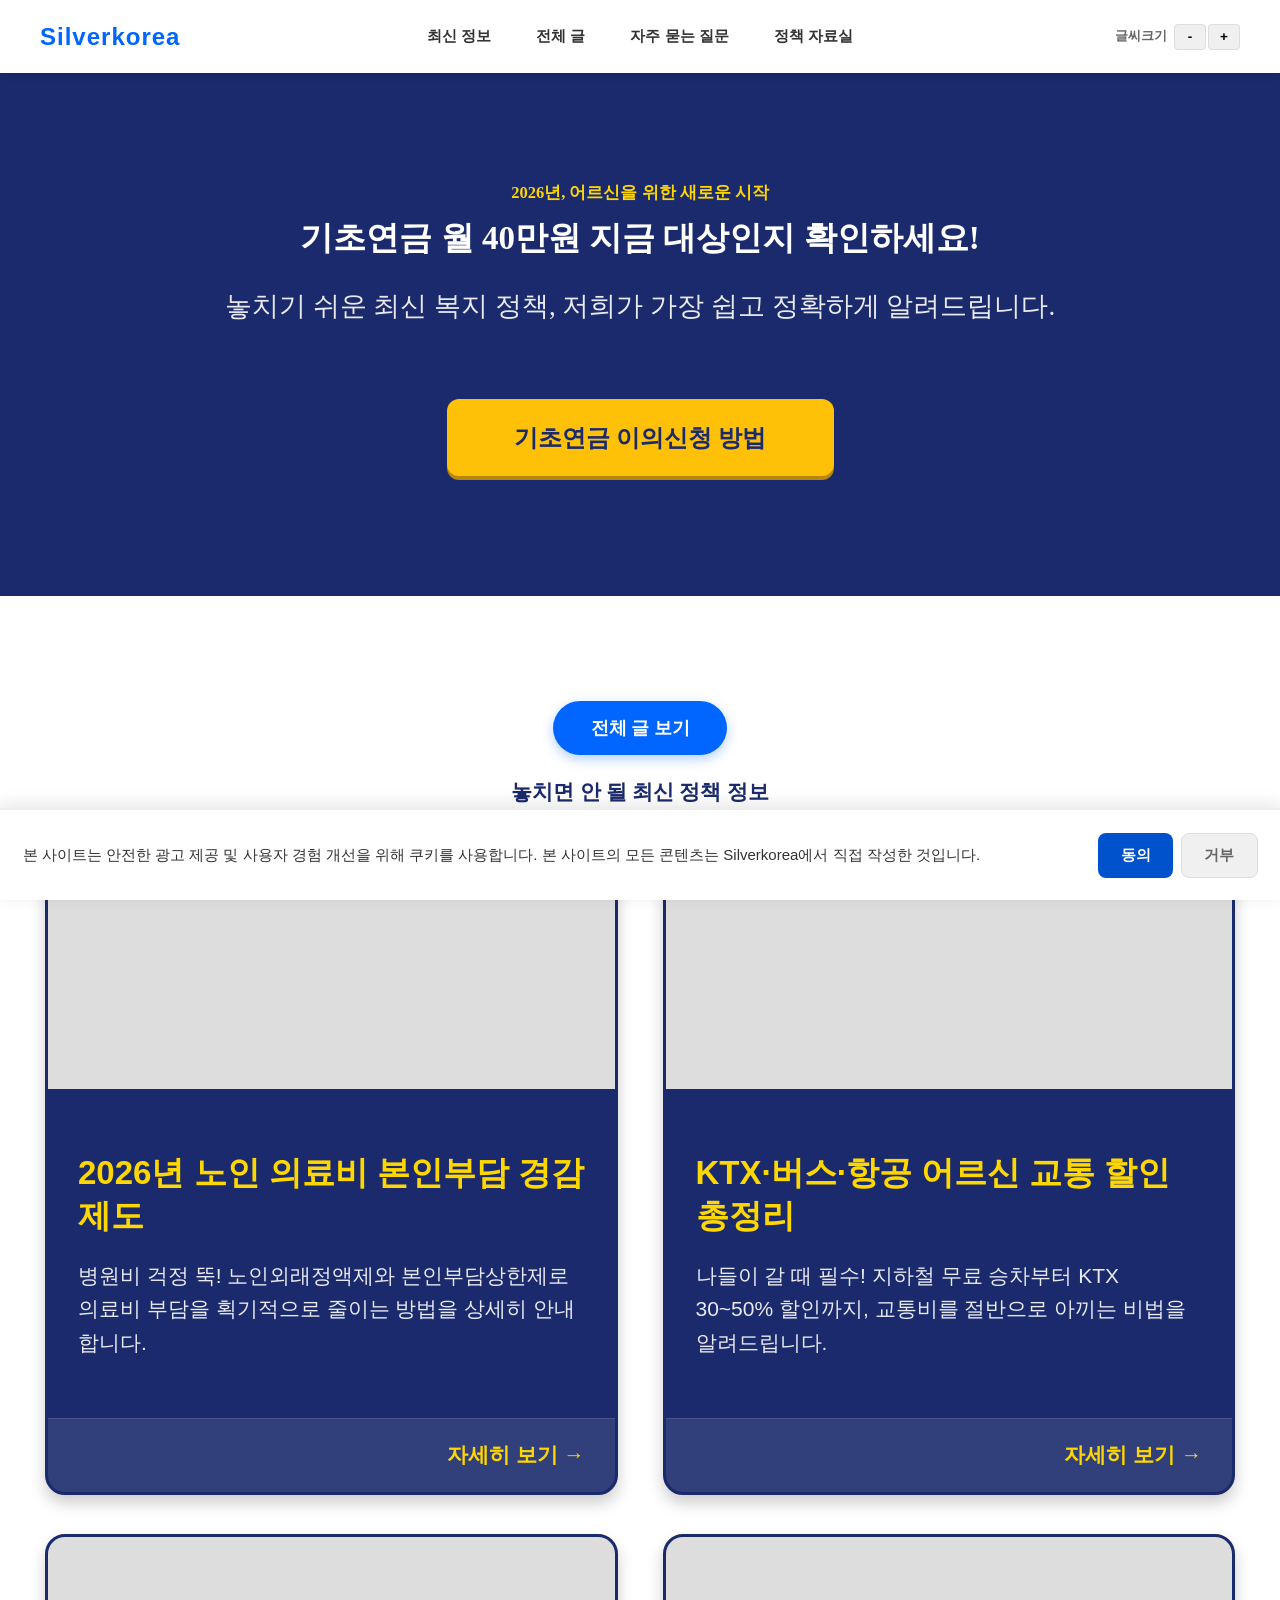
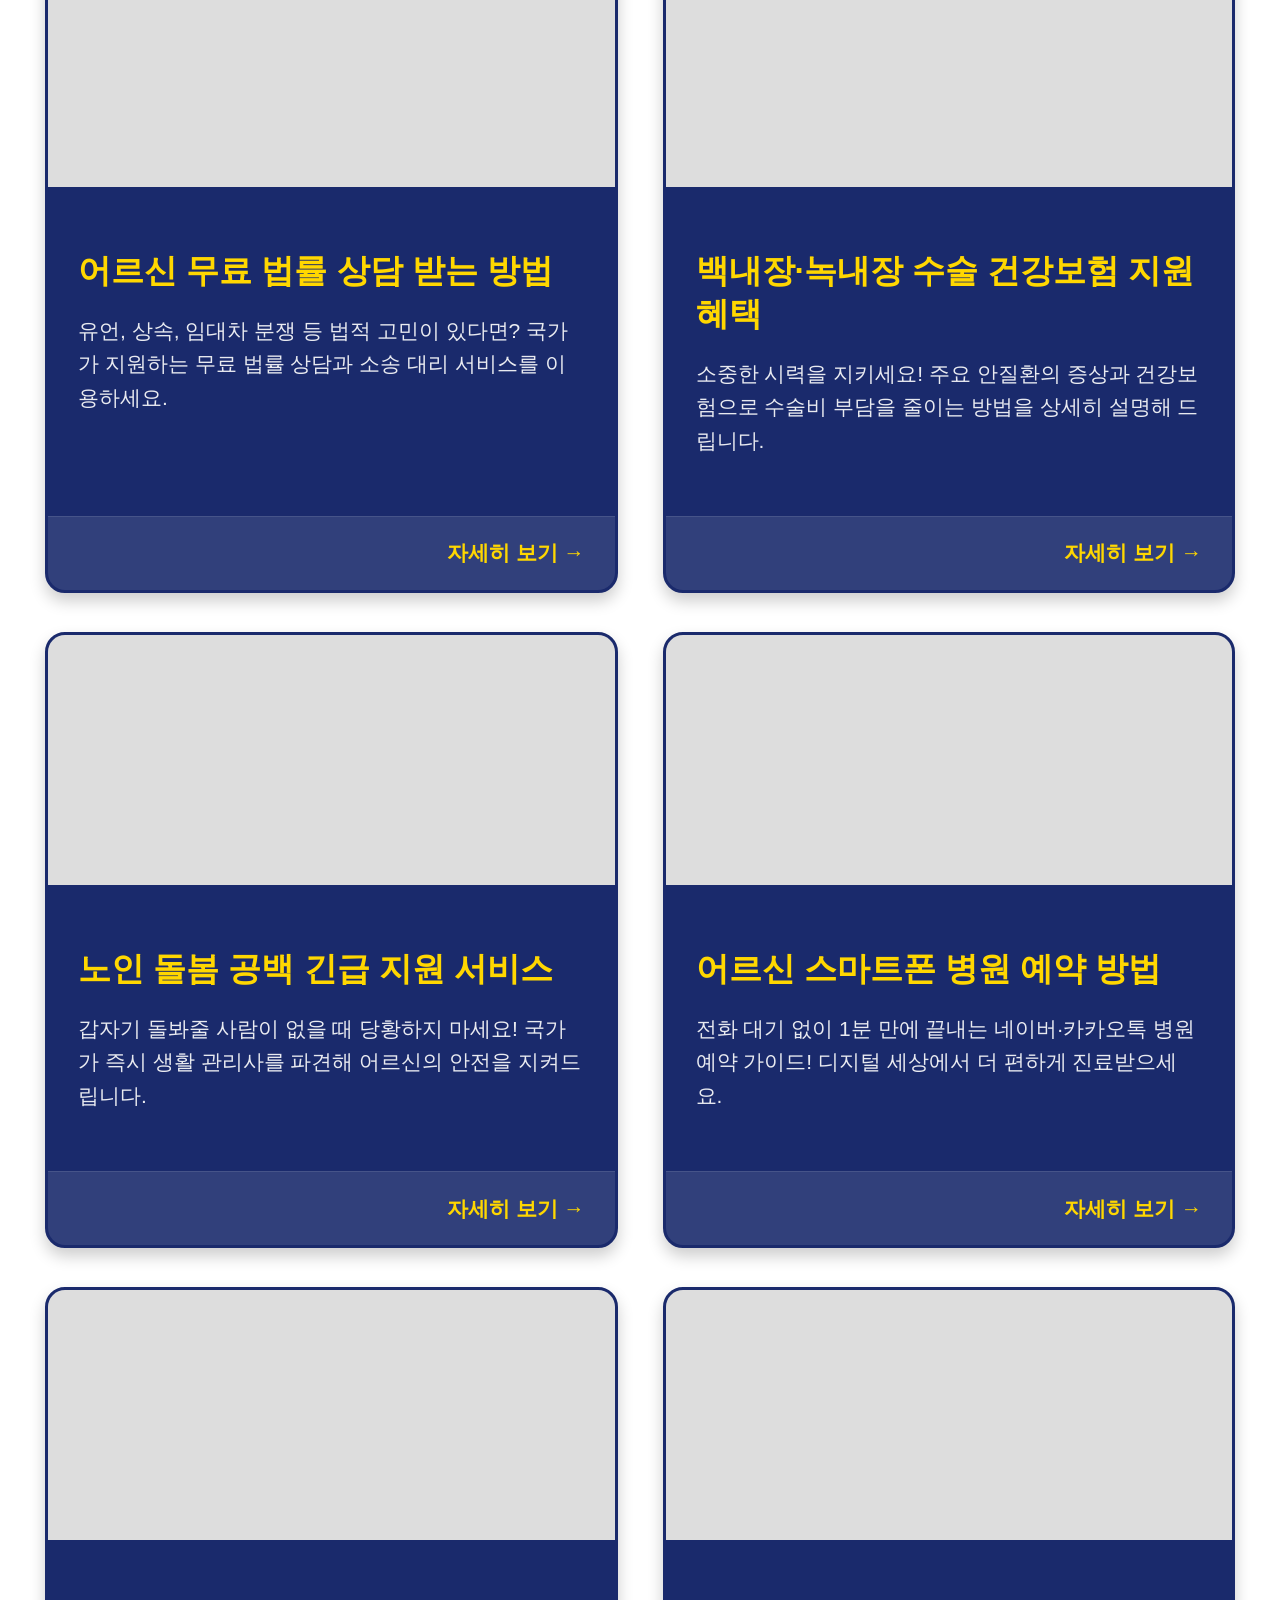
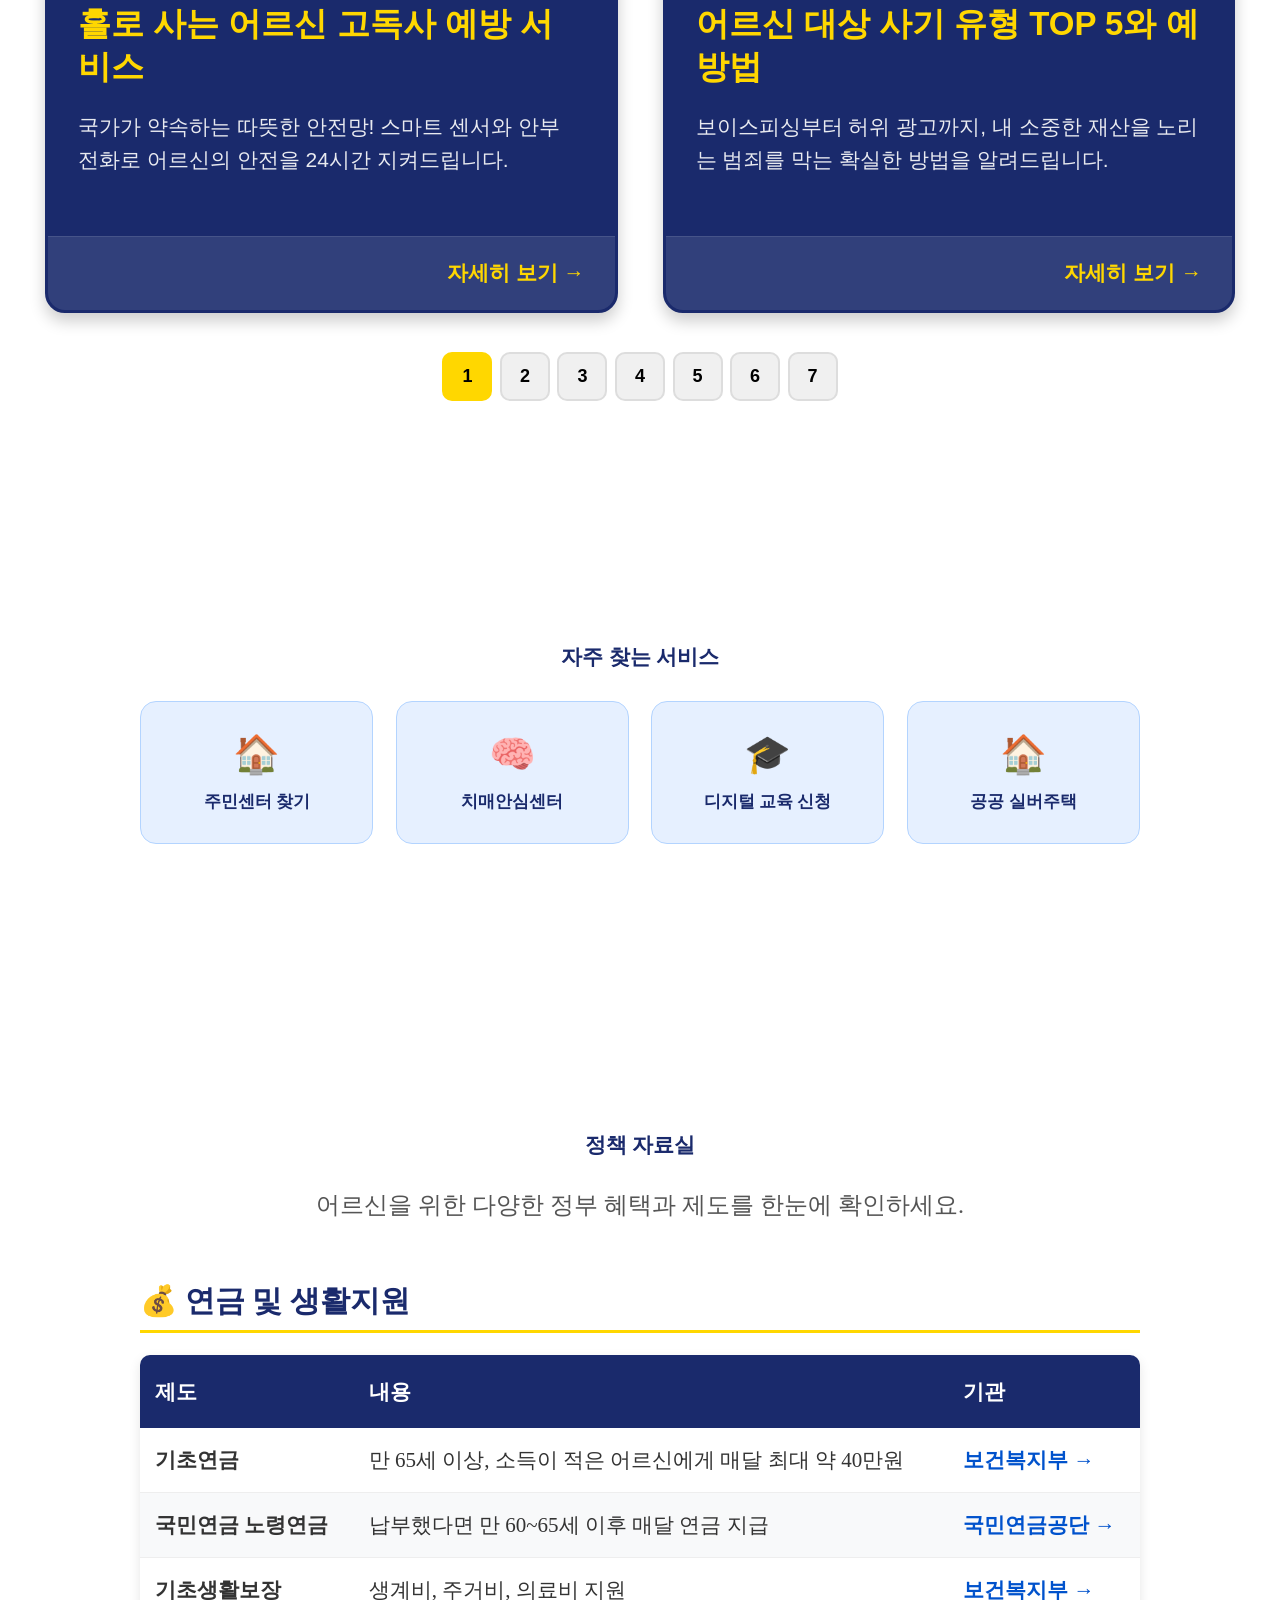
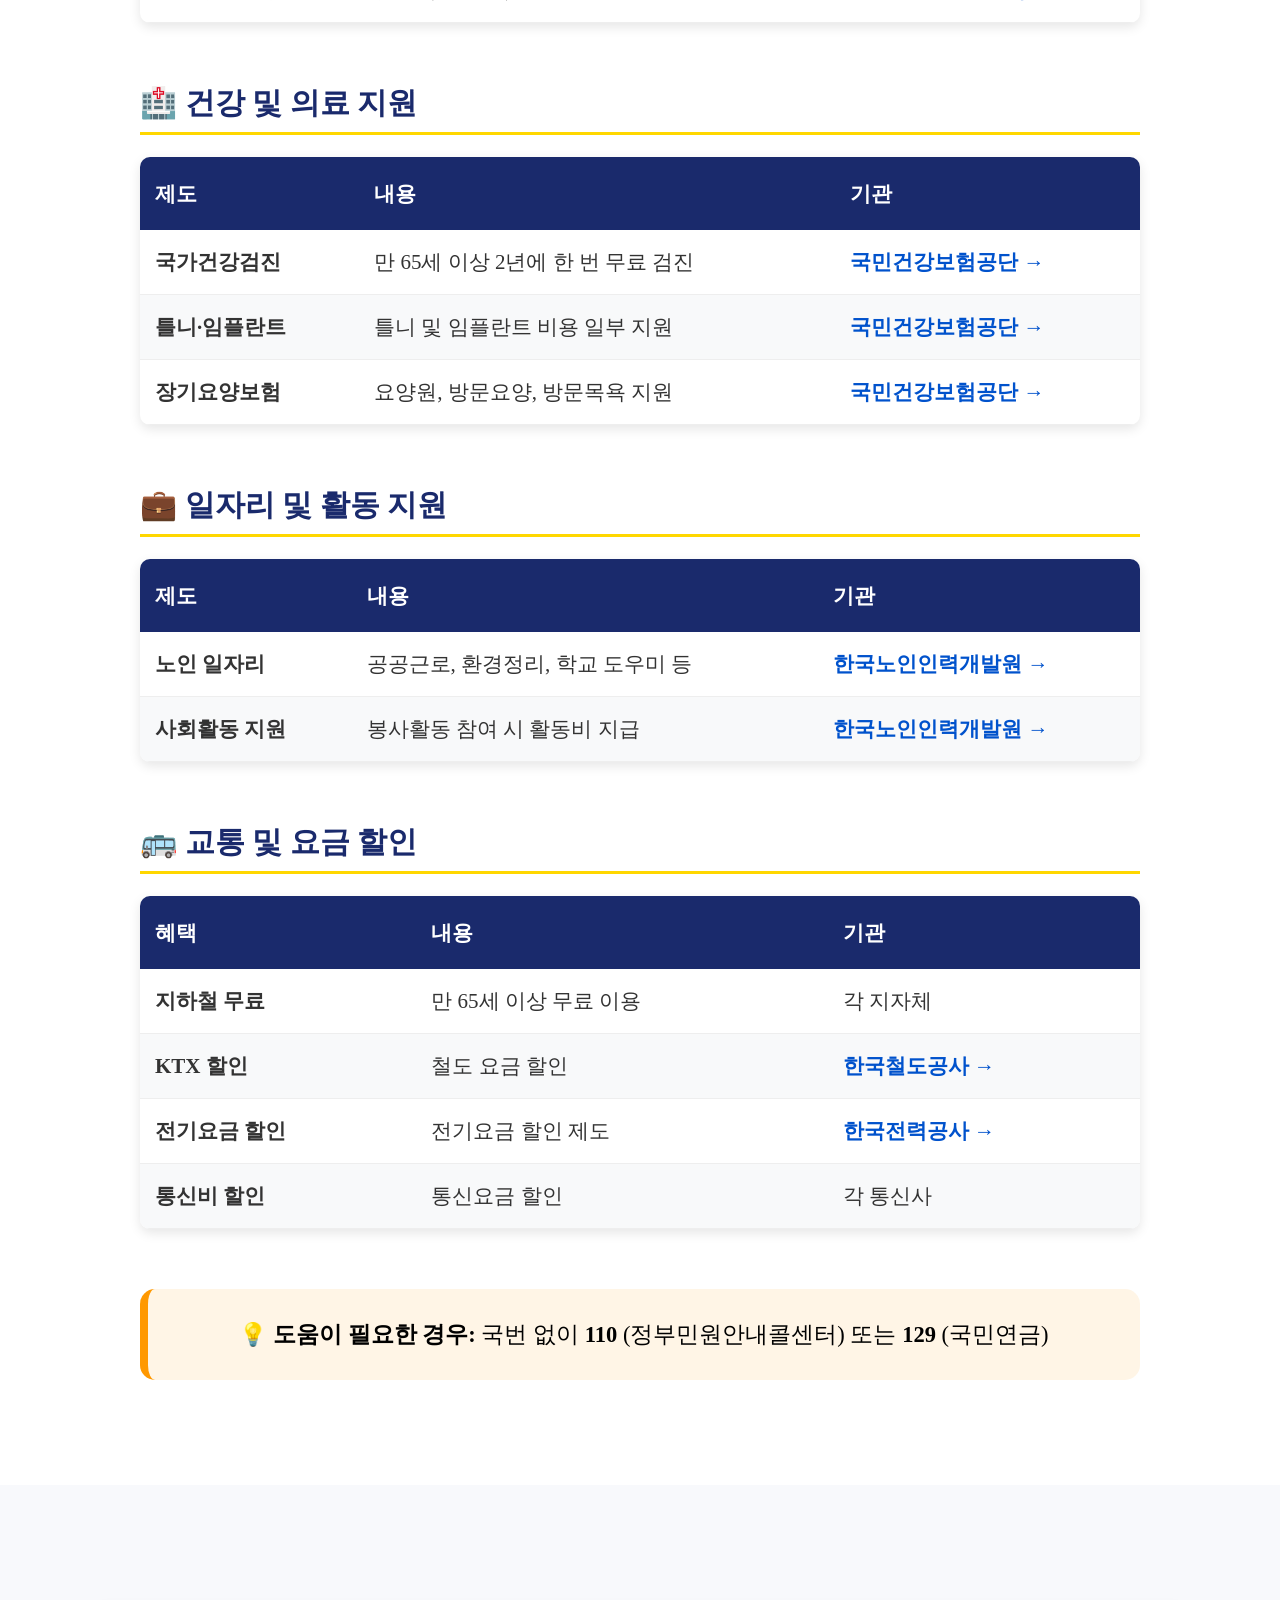
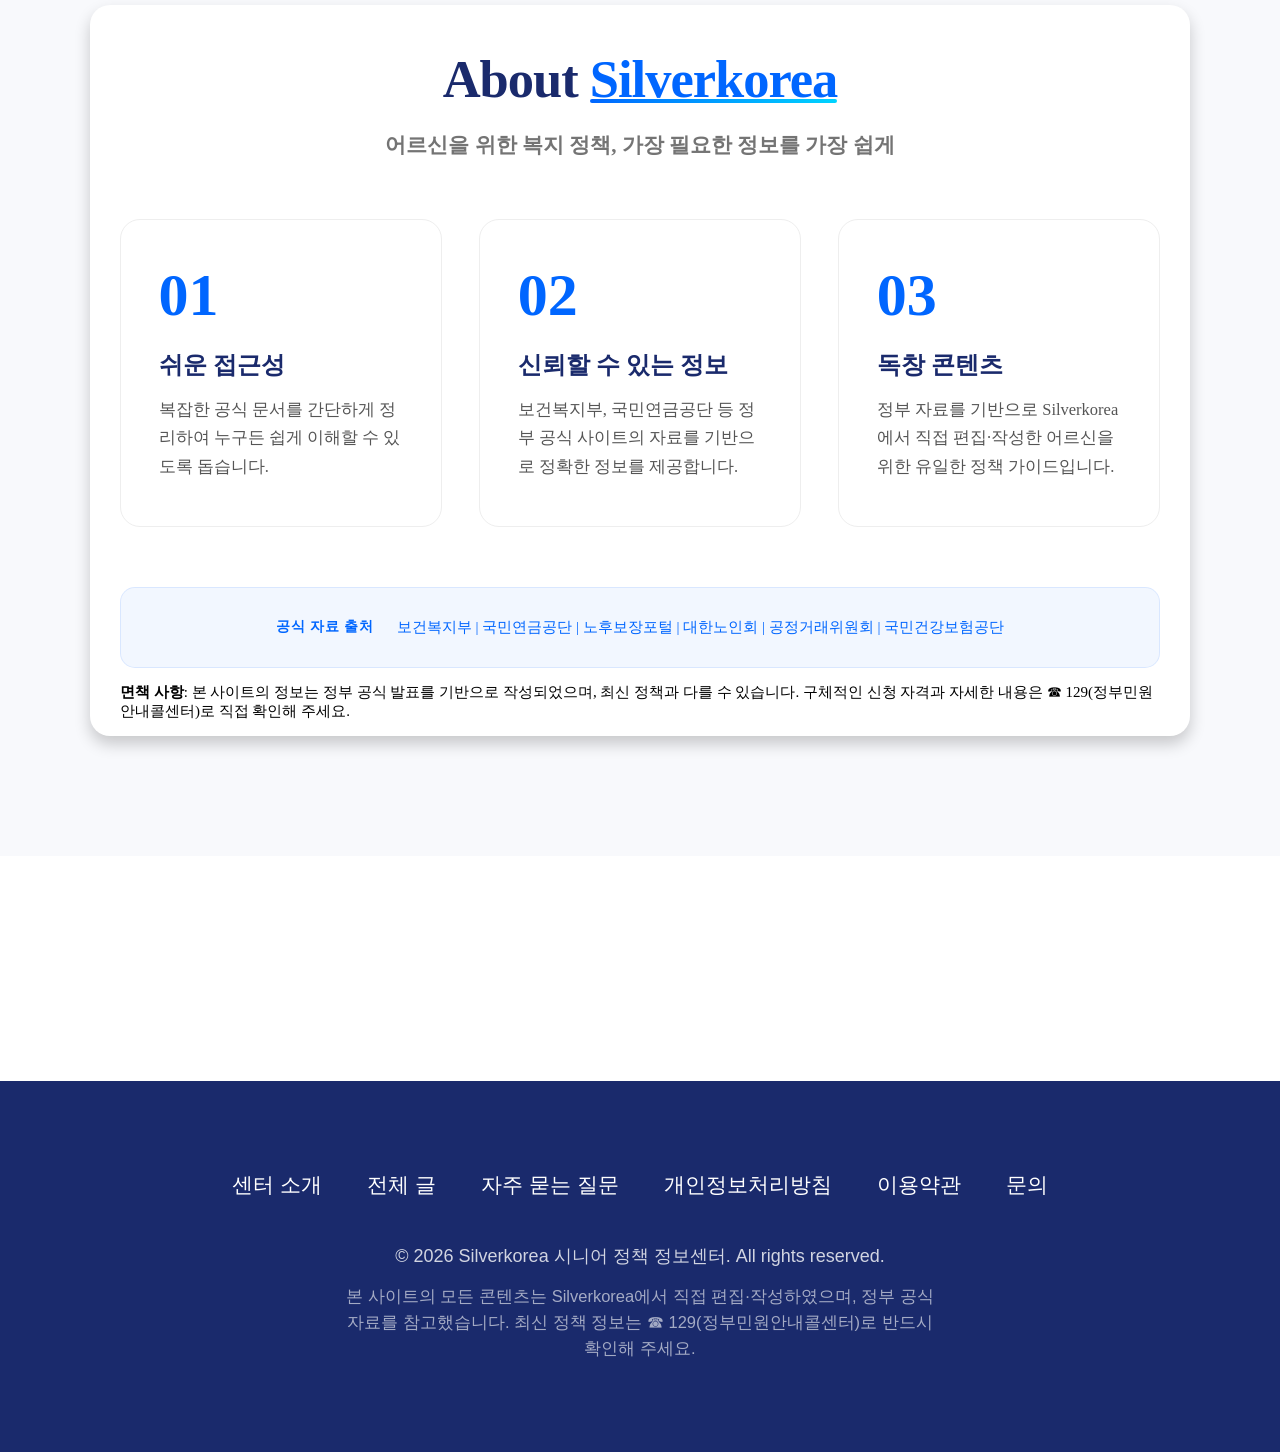
==== commit d7d4005c: "fix: 기사 목록 54개 완전 복구 및 페이지네이션(7페이지) 정상화" ====
--- a/index.html
+++ b/index.html
@@ -55,161 +55,62 @@
             <h2 id="article-section-title" class="section-title">놓치면 안 될 최신 정책 정보</h2>
             <div id="article-grid" class="article-grid">
                 <!-- 최신 상세 줄글 기사 54-40 -->
-                <article-card 
-                    image="https://picsum.photos/seed/medical54/800/600"
-                    title="2026년 노인 의료비 본인부담 경감 제도" 
-                    description="병원비 걱정 뚝! 노인외래정액제와 본인부담상한제로 의료비 부담을 획기적으로 줄이는 방법을 상세히 안내합니다."
-                    link="/article.html?id=article-54"
-                    data-featured="true">
-                </article-card>
-                <article-card 
-                    image="https://picsum.photos/seed/travel53/800/600"
-                    title="KTX·버스·항공 어르신 교통 할인 총정리" 
-                    description="나들이 갈 때 필수! 지하철 무료 승차부터 KTX 30~50% 할인까지, 교통비를 절반으로 아끼는 비법을 알려드립니다."
-                    link="/article.html?id=article-53"
-                    data-featured="true">
-                </article-card>
-                <article-card 
-                    image="https://picsum.photos/seed/legal52/800/600"
-                    title="어르신 무료 법률 상담 받는 방법" 
-                    description="유언, 상속, 임대차 분쟁 등 법적 고민이 있다면? 국가가 지원하는 무료 법률 상담과 소송 대리 서비스를 이용하세요."
-                    link="/article.html?id=article-52"
-                    data-featured="true">
-                </article-card>
-                <article-card 
-                    image="https://picsum.photos/seed/eye51/800/600"
-                    title="백내장·녹내장 수술 건강보험 지원 혜택" 
-                    description="소중한 시력을 지키세요! 주요 안질환의 증상과 건강보험으로 수술비 부담을 줄이는 방법을 상세히 설명해 드립니다."
-                    link="/article.html?id=article-51"
-                    data-featured="true">
-                </article-card>
-                <article-card 
-                    image="https://picsum.photos/seed/care50/800/600"
-                    title="노인 돌봄 공백 긴급 지원 서비스" 
-                    description="갑자기 돌봐줄 사람이 없을 때 당황하지 마세요! 국가가 즉시 생활 관리사를 파견해 어르신의 안전을 지켜드립니다."
-                    link="/article.html?id=article-50"
-                    data-featured="true">
-                </article-card>
-                <article-card 
-                    image="https://picsum.photos/seed/phone49/800/600"
-                    title="어르신 스마트폰 병원 예약 방법" 
-                    description="전화 대기 없이 1분 만에 끝내는 네이버·카카오톡 병원 예약 가이드! 디지털 세상에서 더 편하게 진료받으세요."
-                    link="/article.html?id=article-49"
-                    data-featured="true">
-                </article-card>
-                <article-card 
-                    image="https://picsum.photos/seed/safety48/800/600"
-                    title="홀로 사는 어르신 고독사 예방 서비스" 
-                    description="국가가 약속하는 따뜻한 안전망! 스마트 센서와 안부 전화로 어르신의 안전을 24시간 지켜드립니다."
-                    link="/article.html?id=article-48"
-                    data-featured="true">
-                </article-card>
-                <article-card 
-                    image="https://picsum.photos/seed/scam47/800/600"
-                    title="어르신 대상 사기 유형 TOP 5와 예방법" 
-                    description="보이스피싱부터 허위 광고까지, 내 소중한 재산을 노리는 범죄를 막는 확실한 방법을 알려드립니다."
-                    link="/article.html?id=article-47"
-                    data-featured="true">
-                </article-card>
-                <article-card 
-                    image="https://picsum.photos/seed/housing46/800/600"
-                    title="주거급여 신청 방법 — 월세·집수리 지원" 
-                    description="소득 기준만 맞으면 자녀와 상관없이 혜택! 월세 지원부터 최대 1,241만 원 집 수리비까지 꼼꼼히 확인하세요."
-                    link="/article.html?id=article-46"
-                    data-featured="true">
-                </article-card>
-                <article-card 
-                    image="https://picsum.photos/seed/health45/800/600"
-                    title="2026년 국가건강검진 대상자 및 예약 가이드" 
-                    description="올해는 짝수 연도 출생자 검진의 해! 무료 검진 대상 확인부터 병원 예약 방법까지 상세히 안내합니다."
-                    link="/article.html?id=article-45"
-                    data-featured="true">
-                </article-card>
-                <article-card 
-                    image="https://picsum.photos/seed/work44/800/600"
-                    title="2026년 어르신 일자리 신청 완벽 가이드" 
-                    description="용돈도 벌고 건강도 챙기는 활기찬 노후! 2026년 달라진 노인 일자리 종류와 신청 방법을 상세히 안내합니다."
-                    link="/article.html?id=article-44"
-                    data-featured="true">
-                </article-card>
-                <article-card 
-                    image="https://picsum.photos/seed/joint43/800/600"
-                    title="어르신 무릎·허리 건강보험 지원 혜택" 
-                    description="무릎 인공관절 수술부터 MRI 검사까지, 비싼 병원비 걱정을 덜어주는 건강보험 제도를 확인하세요."
-                    link="/article.html?id=article-43"
-                    data-featured="true">
-                </article-card>
-                <article-card 
-                    image="https://picsum.photos/seed/livelihood42/800/600"
-                    title="기초생활수급자 신청 방법 및 혜택 총정리" 
-                    description="생계·의료·주거급여 자격 요건과 신청 절차를 아주 쉽게 설명해 드립니다."
-                    link="/article.html?id=article-42"
-                    data-featured="true">
-                </article-card>
-                <article-card 
-                    image="https://picsum.photos/seed/dental41/800/600"
-                    title="틀니·임플란트 건강보험 적용 안내" 
-                    description="만 65세 이상이라면 치과 치료비 70%를 지원받을 수 있습니다. 평생 2개 임플란트 혜택을 놓치지 마세요."
-                    link="/article.html?id=article-41"
-                    data-featured="true">
-                </article-card>
-                <article-card 
-                    image="https://picsum.photos/seed/care40/800/600"
-                    title="노인 맞춤 돌봄 서비스 신청 방법" 
-                    description="혼자서도 안심하고 건강하게! 안부 확인부터 가사 지원까지 제공하는 국가 돌봄 서비스를 신청하세요."
-                    link="/article.html?id=article-40"
-                    data-featured="true">
-                </article-card>
-
-                <!-- 기존 주요 기사들 -->
-                <article-card 
-                    image="https://picsum.photos/seed/pension/800/600"
-                    title="기초연금 이의신청, 거절당해도 다시 신청하는 방법" 
-                    description="기초연금을 거절당하셨나요? 이의신청 방법과 절차, 다시 신청하는 방법을 안내합니다."
-                    link="/article.html?id=article-35">
-                </article-card>
-                <article-card 
-                    image="https://picsum.photos/seed/shopping/800/600"
-                    title="최대90% 할인 '동행축제' 개막... 어르신 장바구니 부담 덜어준다" 
-                    description="농축산물 최대 60%, 의류·주방용품 최대 90% 할인! 풍성한 혜택을 안내합니다."
-                    link="/article.html?id=article-32">
-                </article-card>
-                <article-card 
-                    image="https://picsum.photos/seed/oil/800/600"
-                    title="고유가 피해지원금 27일부터 지급... 최대 60만 원" 
-                    description="소득과 지역에 따라 10만~60만 원 지원, 신청 시기별 요일제 확인과 스미싱 주의사항을 안내합니다."
-                    link="/article.html?id=article-31">
-                </article-card>
-                <article-card 
-                    image="https://picsum.photos/seed/pension/800/600"
-                    title="기초연금, 직접 신청해보니 이런 점은 꼭 알아두세요!" 
-                    description="기초연금을 직접 신청하면서 겪은 과정을 공유합니다. 신청 전 반드시 알아두어야 할 사항들을 정리했습니다."
-                    link="/article.html?id=article-30">
-                </article-card>
-                <article-card 
-                    image="https://picsum.photos/seed/dementia/800/600"
-                    title="깜빡하는 건망증일까, 치매일까? '치매안심센터' 가이드" 
-                    description="전국 256개 치매안심센터에서 무료 검진부터 인지 재활까지 종합 지원하고 있습니다."
-                    link="/article.html?id=article-29">
-                </article-card>
-                <article-card 
-                    image="https://picsum.photos/seed/celebration/800/600"
-                    title="5월 1일 노동절, 전 국민이 쉬는 '법정 공휴일' 승격" 
-                    description="2026년부터 모든 국민이 유급 휴무받는 노동절 공휴일 지정 정책과 일상생활 유의사항을 안내합니다."
-                    link="/article.html?id=article-27">
-                </article-card>
-                <article-card 
-                    image="https://picsum.photos/seed/region/800/600"
-                    title="지방소멸 대응 범부처 지역혁신 프로젝트 가동" 
-                    description="중기부·법무부 등 5개 부처 합동으로 가동되는 지역혁신 프로젝트의 지원 전략을 안내합니다."
-                    link="/article.html?id=article-28">
-                </article-card>
-                <article-card 
-                    image="https://picsum.photos/seed/pension/800/600"
-                    title="기초연금, 신청하지 않으면 받을 수 없습니다" 
-                    description="기초연금은 신청해야 받을 수 있습니다. 자동으로 주는 돈이 아니라서 대상인데도 못 받는 분들이 많습니다."
-                    link="/article.html?id=article-11">
-                </article-card>
+                <article-card image="https://picsum.photos/seed/medical54/800/600" title="2026년 노인 의료비 본인부담 경감 제도" description="병원비 걱정 뚝! 노인외래정액제와 본인부담상한제로 의료비 부담을 획기적으로 줄이는 방법을 상세히 안내합니다." link="/article.html?id=article-54" data-featured="true"></article-card>
+                <article-card image="https://picsum.photos/seed/travel53/800/600" title="KTX·버스·항공 어르신 교통 할인 총정리" description="나들이 갈 때 필수! 지하철 무료 승차부터 KTX 30~50% 할인까지, 교통비를 절반으로 아끼는 비법을 알려드립니다." link="/article.html?id=article-53" data-featured="true"></article-card>
+                <article-card image="https://picsum.photos/seed/legal52/800/600" title="어르신 무료 법률 상담 받는 방법" description="유언, 상속, 임대차 분쟁 등 법적 고민이 있다면? 국가가 지원하는 무료 법률 상담과 소송 대리 서비스를 이용하세요." link="/article.html?id=article-52" data-featured="true"></article-card>
+                <article-card image="https://picsum.photos/seed/eye51/800/600" title="백내장·녹내장 수술 건강보험 지원 혜택" description="소중한 시력을 지키세요! 주요 안질환의 증상과 건강보험으로 수술비 부담을 줄이는 방법을 상세히 설명해 드립니다." link="/article.html?id=article-51" data-featured="true"></article-card>
+                <article-card image="https://picsum.photos/seed/care50/800/600" title="노인 돌봄 공백 긴급 지원 서비스" description="갑자기 돌봐줄 사람이 없을 때 당황하지 마세요! 국가가 즉시 생활 관리사를 파견해 어르신의 안전을 지켜드립니다." link="/article.html?id=article-50" data-featured="true"></article-card>
+                <article-card image="https://picsum.photos/seed/phone49/800/600" title="어르신 스마트폰 병원 예약 방법" description="전화 대기 없이 1분 만에 끝내는 네이버·카카오톡 병원 예약 가이드! 디지털 세상에서 더 편하게 진료받으세요." link="/article.html?id=article-49" data-featured="true"></article-card>
+                <article-card image="https://picsum.photos/seed/safety48/800/600" title="홀로 사는 어르신 고독사 예방 서비스" description="국가가 약속하는 따뜻한 안전망! 스마트 센서와 안부 전화로 어르신의 안전을 24시간 지켜드립니다." link="/article.html?id=article-48" data-featured="true"></article-card>
+                <article-card image="https://picsum.photos/seed/scam47/800/600" title="어르신 대상 사기 유형 TOP 5와 예방법" description="보이스피싱부터 허위 광고까지, 내 소중한 재산을 노리는 범죄를 막는 확실한 방법을 알려드립니다." link="/article.html?id=article-47" data-featured="true"></article-card>
+                <article-card image="https://picsum.photos/seed/housing46/800/600" title="주거급여 신청 방법 — 월세·집수리 지원" description="소득 기준만 맞으면 자녀와 상관없이 혜택! 월세 지원부터 최대 1,241만 원 집 수리비까지 꼼꼼히 확인하세요." link="/article.html?id=article-46" data-featured="true"></article-card>
+                <article-card image="https://picsum.photos/seed/health45/800/600" title="2026년 국가건강검진 대상자 및 예약 가이드" description="올해는 짝수 연도 출생자 검진의 해! 무료 검진 대상 확인부터 병원 예약 방법까지 상세히 안내합니다." link="/article.html?id=article-45" data-featured="true"></article-card>
+                <article-card image="https://picsum.photos/seed/work44/800/600" title="2026년 어르신 일자리 신청 완벽 가이드" description="용돈도 벌고 건강도 챙기는 활기찬 노후! 2026년 달라진 노인 일자리 종류와 신청 방법을 상세히 안내합니다." link="/article.html?id=article-44" data-featured="true"></article-card>
+                <article-card image="https://picsum.photos/seed/joint43/800/600" title="어르신 무릎·허리 건강보험 지원 혜택" description="무릎 인공관절 수술부터 MRI 검사까지, 비싼 병원비 걱정을 덜어주는 건강보험 제도를 확인하세요." link="/article.html?id=article-43" data-featured="true"></article-card>
+                <article-card image="https://picsum.photos/seed/livelihood42/800/600" title="기초생활수급자 신청 방법 및 혜택 총정리" description="생계·의료·주거급여 자격 요건과 신청 절차를 아주 쉽게 설명해 드립니다." link="/article.html?id=article-42" data-featured="true"></article-card>
+                <article-card image="https://picsum.photos/seed/dental41/800/600" title="틀니·임플란트 건강보험 적용 안내" description="만 65세 이상이라면 치과 치료비 70%를 지원받을 수 있습니다. 평생 2개 임플란트 혜택을 놓치지 마세요." link="/article.html?id=article-41" data-featured="true"></article-card>
+                <article-card image="https://picsum.photos/seed/care40/800/600" title="노인 맞춤 돌봄 서비스 신청 방법" description="혼자서도 안심하고 건강하게! 안부 확인부터 가사 지원까지 제공하는 국가 돌봄 서비스를 신청하세요." link="/article.html?id=article-40" data-featured="true"></article-card>
+
+                <!-- 기존 기사들 복구 (39-01) -->
+                <article-card image="https://picsum.photos/seed/39/800/600" title="무릎·허리 건강, 건강보험 치료비 지원" description="척추와 무릎 질환에 대한 보험 혜택 안내." link="/article.html?id=article-39"></article-card>
+                <article-card image="https://picsum.photos/seed/38/800/600" title="스마트폰 배달 앱 편리한 주문 방법" description="배달 앱 사용법과 할인 팁을 알려드립니다." link="/article.html?id=article-38"></article-card>
+                <article-card image="https://picsum.photos/seed/37/800/600" title="보이스피싱 대처법 7가지 상세 가이드" description="피해 발생 시 행동 요령과 예방 수칙." link="/article.html?id=article-37"></article-card>
+                <article-card image="https://picsum.photos/seed/36/800/600" title="장기요양등급 신청의 모든 것" description="신청부터 등급 판정까지 전 과정을 설명합니다." link="/article.html?id=article-36"></article-card>
+                <article-card image="https://picsum.photos/seed/35/800/600" title="기초연금 이의신청 및 재신청 방법" description="거절당해도 다시 신청할 수 있는 비법 공개." link="/article.html?id=article-35"></article-card>
+                <article-card image="https://picsum.photos/seed/34/800/600" title="어르신 틀니 지원 및 관리법" description="건강보험 적용 틀니 혜택과 오래 쓰는 관리법." link="/article.html?id=article-34"></article-card>
+                <article-card image="https://picsum.photos/seed/33/800/600" title="봄·가을 주말 낮 전기요금 반값 혜택" description="전기요금 개편안 핵심 내용과 절약 팁." link="/article.html?id=article-33"></article-card>
+                <article-card image="https://picsum.photos/seed/32/800/600" title="최대 90% 할인 '동행축제' 안내" description="어르신 장바구니 부담을 덜어주는 대규모 할인 행사." link="/article.html?id=article-32"></article-card>
+                <article-card image="https://picsum.photos/seed/31/800/600" title="고유가 피해지원금 최대 60만원 지급" description="취약계층을 위한 에너지 지원금 신청 가이드." link="/article.html?id=article-31"></article-card>
+                <article-card image="https://picsum.photos/seed/30/800/600" title="기초연금 직접 신청 생생 후기" description="주민센터 방문 신청 시 꼭 챙겨야 할 것들." link="/article.html?id=article-30"></article-card>
+                <article-card image="https://picsum.photos/seed/29/800/600" title="치매안심센터 서비스 활용 가이드" description="무료 검진부터 인지 재활까지 모두 지원합니다." link="/article.html?id=article-29"></article-card>
+                <article-card image="https://picsum.photos/seed/28/800/600" title="지방소멸 대응 지역혁신 프로젝트" description="어르신들이 살기 좋은 지역을 만드는 새로운 정책." link="/article.html?id=article-28"></article-card>
+                <article-card image="https://picsum.photos/seed/27/800/600" title="노동절 공휴일 승격과 혜택" description="모든 국민이 쉬는 노동절, 달라진 점 확인하세요." link="/article.html?id=article-27"></article-card>
+                <article-card image="https://picsum.photos/seed/26/800/600" title="전 국민 산재보험 시대의 변화" description="일하다 다쳤을 때 국가가 책임지는 제도 안내." link="/article.html?id=article-26"></article-card>
+                <article-card image="https://picsum.photos/seed/25/800/600" title="2026년 소상공인 지원 정책 가이드" description="어르신 사장님들을 위한 다양한 경영 지원 혜택." link="/article.html?id=article-25"></article-card>
+                <article-card image="https://picsum.photos/seed/24/800/600" title="통합돌봄 서비스 감동 실화" description="병원이 아닌 집에서 치료받는 어르신의 이야기." link="/article.html?id=article-24"></article-card>
+                <article-card image="https://picsum.photos/seed/23/800/600" title="허위 건강 광고 단속 강화 소식" description="먹는 위고비 등 가짜 광고에 속지 마세요." link="/article.html?id=article-23"></article-card>
+                <article-card image="https://picsum.photos/seed/22/800/600" title="집에서 치료받는 전국 통합돌봄" description="어르신을 위한 찾아가는 의료 돌봄 서비스 안내." link="/article.html?id=article-22"></article-card>
+                <article-card image="https://picsum.photos/seed/21/800/600" title="무료 어르신 스포츠강좌 신청" description="집 근처 복지관에서 건강을 챙기는 방법." link="/article.html?id=article-21"></article-card>
+                <article-card image="https://picsum.photos/seed/20/800/600" title="희귀질환 치료제 면세 혜택 안내" description="비싼 약값 부담을 줄여주는 세제 혜택 총정리." link="/article.html?id=article-20"></article-card>
+                <article-card image="https://picsum.photos/seed/19/800/600" title="노인 주거 지원 정책 맞춤 가이드" description="공공 실버주택부터 집수리 지원까지 안내." link="/article.html?id=article-19"></article-card>
+                <article-card image="https://picsum.photos/seed/18/800/600" title="어르신 여행 우대 정책 모음" description="기차표부터 입장료까지 할인 혜택 총정리." link="/article.html?id=article-18"></article-card>
+                <article-card image="https://picsum.photos/seed/17/800/600" title="시니어 맞춤형 금융 상품 정보" description="어르신들을 위한 저축과 보험 상품을 소개합니다." link="/article.html?id=article-17"></article-card>
+                <article-card image="https://picsum.photos/seed/16/800/600" title="노안 예방을 위한 5가지 생활 습관" description="눈 건강을 오래도록 유지하는 비결 대공개." link="/article.html?id=article-16"></article-card>
+                <article-card image="https://picsum.photos/seed/15/800/600" title="국민연금 개혁안 핵심 정리" description="달라진 연금 제도와 예상 수령액 확인 방법." link="/article.html?id=article-15"></article-card>
+                <article-card image="https://picsum.photos/seed/14/800/600" title="정부의 산업 지원 방안 브리핑" description="자동차 수출 위기와 국가 지원 정책 안내." link="/article.html?id=article-14"></article-card>
+                <article-card image="https://picsum.photos/seed/13/800/600" title="돌봄통합지원법 시행의 의미" description="어르신 돌봄이 어떻게 더 좋아지는지 알려드립니다." link="/article.html?id=article-13"></article-card>
+                <article-card image="https://picsum.photos/seed/12/800/600" title="전국 통합돌봄 27일부터 시행" description="집에서 받는 전문 의료 서비스 신청 가이드." link="/article.html?id=article-12"></article-card>
+                <article-card image="https://picsum.photos/seed/11/800/600" title="기초연금 신청 필수 체크리스트" description="신청하지 않으면 못 받는 기초연금, 꼭 확인하세요." link="/article.html?id=article-11"></article-card>
+                <article-card image="https://picsum.photos/seed/10/800/600" title="우리나라 먹거리 수출 기록 경신" description="K-푸드 열풍과 관련 정보 및 전망 안내." link="/article.html?id=article-10"></article-card>
+                <article-card image="https://picsum.photos/seed/09/800/600" title="어르신이 꼭 알아야 할 건강 상식" description="매일 실천하는 쉬운 건강 관리 비법들." link="/article.html?id=article-09"></article-card>
+                <article-card image="https://picsum.photos/seed/08/800/600" title="무임 교통카드 발급 및 이용 안내" description="지하철 공짜 이용을 위한 카드 발급 절차." link="/article.html?id=article-08"></article-card>
+                <article-card image="https://picsum.photos/seed/07/800/600" title="노안 늦추는 최고의 습관 5가지" description="눈의 피로를 풀고 시력을 보호하는 생활 수칙." link="/article.html?id=article-07"></article-card>
+                <article-card image="https://picsum.photos/seed/06/800/600" title="무료 취미 교실 정보 모음" description="동네에서 즐기는 즐거운 여가 생활 정보." link="/article.html?id=article-06"></article-card>
+                <article-card image="https://picsum.photos/seed/05/800/600" title="어르신 스마트폰 글씨 크게 보는 법" description="침침한 눈을 위한 스마트폰 쉬운 설정법 가이드." link="/article.html?id=article-05"></article-card>
+                <article-card image="https://picsum.photos/seed/04/800/600" title="2026년 노인 일자리 신청 가이드" description="활기찬 노후를 위한 일자리 신청 시기 확인." link="/article.html?id=article-04"></article-card>
+                <article-card image="https://picsum.photos/seed/03/800/600" title="기초연금 수령액과 대상 확인법" description="내가 받을 기초연금은 얼마일까요? 상세 안내." link="/article.html?id=article-03"></article-card>
+                <article-card image="https://picsum.photos/seed/02/800/600" title="국가건강검진 꼭 받아야 할 이유" description="무료 건강검진으로 질병을 조기에 발견하세요." link="/article.html?id=article-02"></article-card>
+                <article-card image="https://picsum.photos/seed/01/800/600" title="2026년 달라지는 복지 혜택 총정리" description="올해부터 어르신들이 누릴 수 있는 새로운 혜택들." link="/article.html?id=article-01"></article-card>
             </div>
             <div id="main-pagination" class="pagination"></div>
         </section>
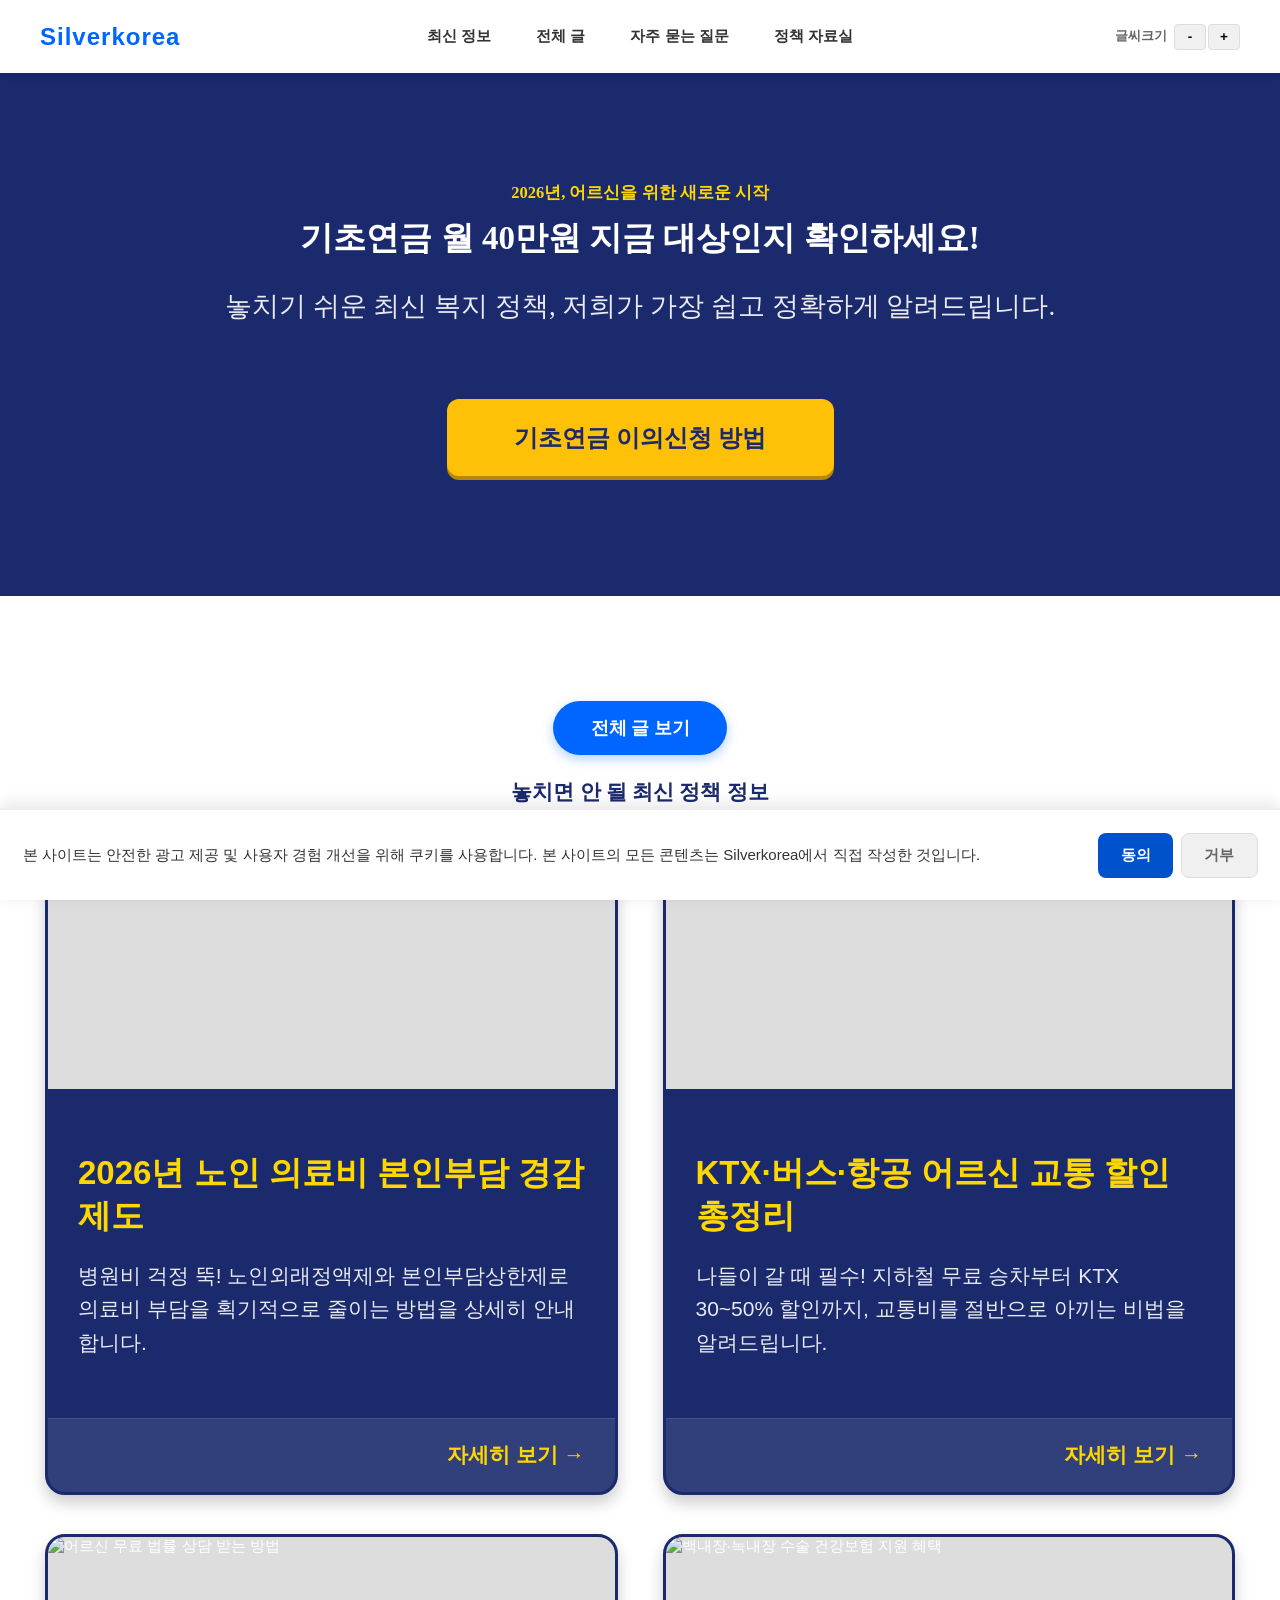
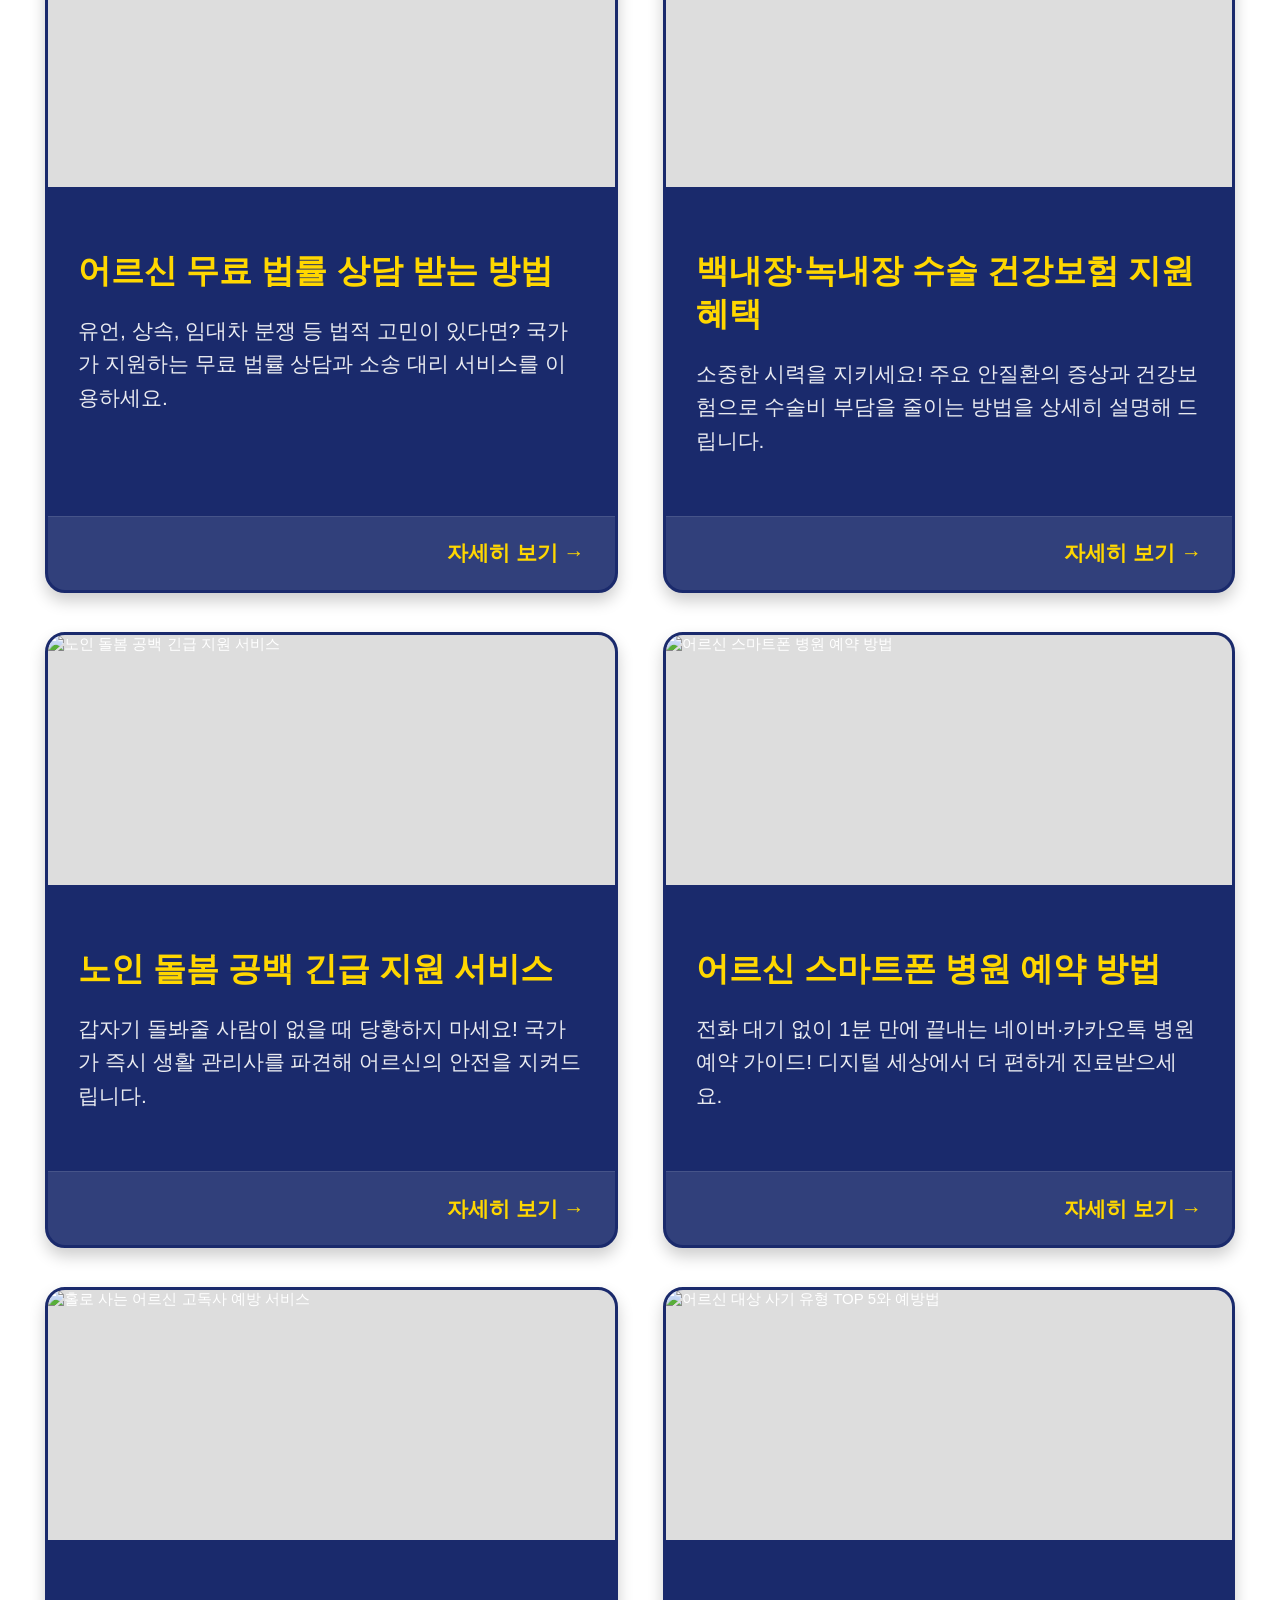
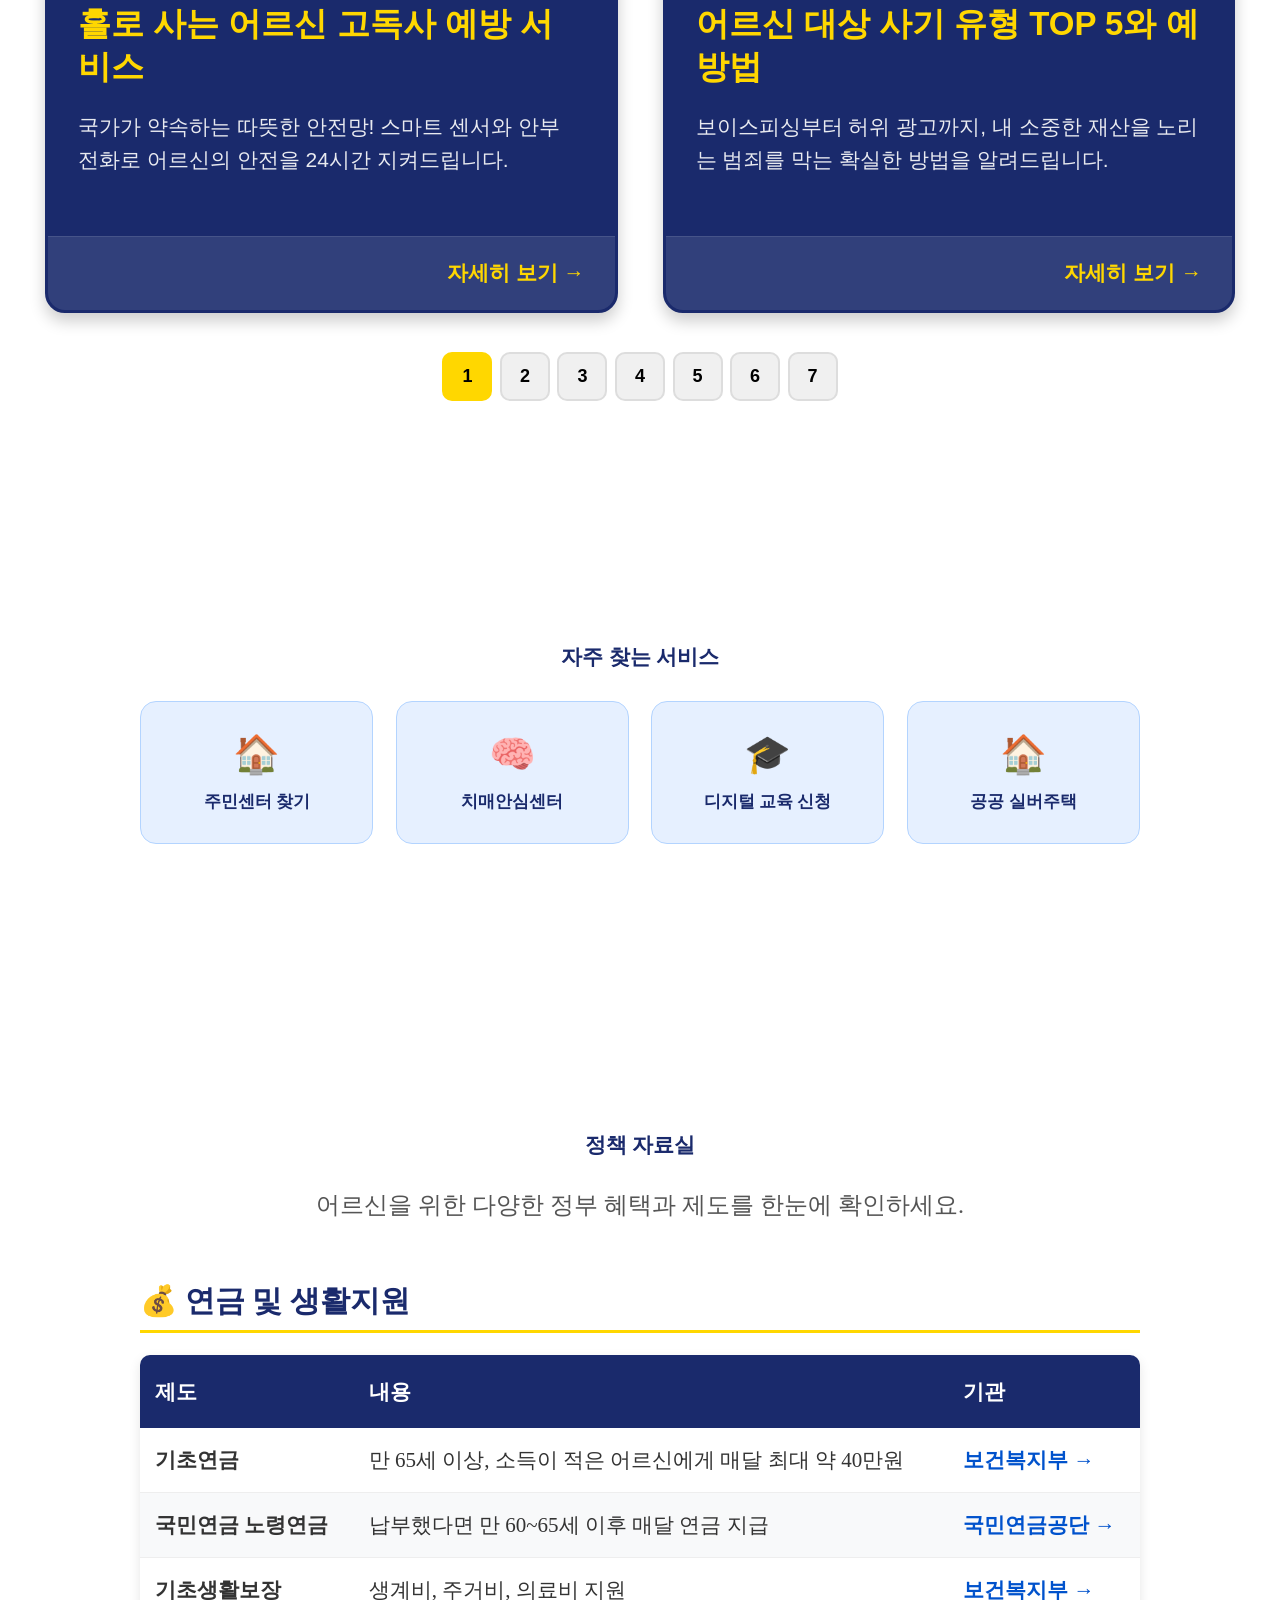
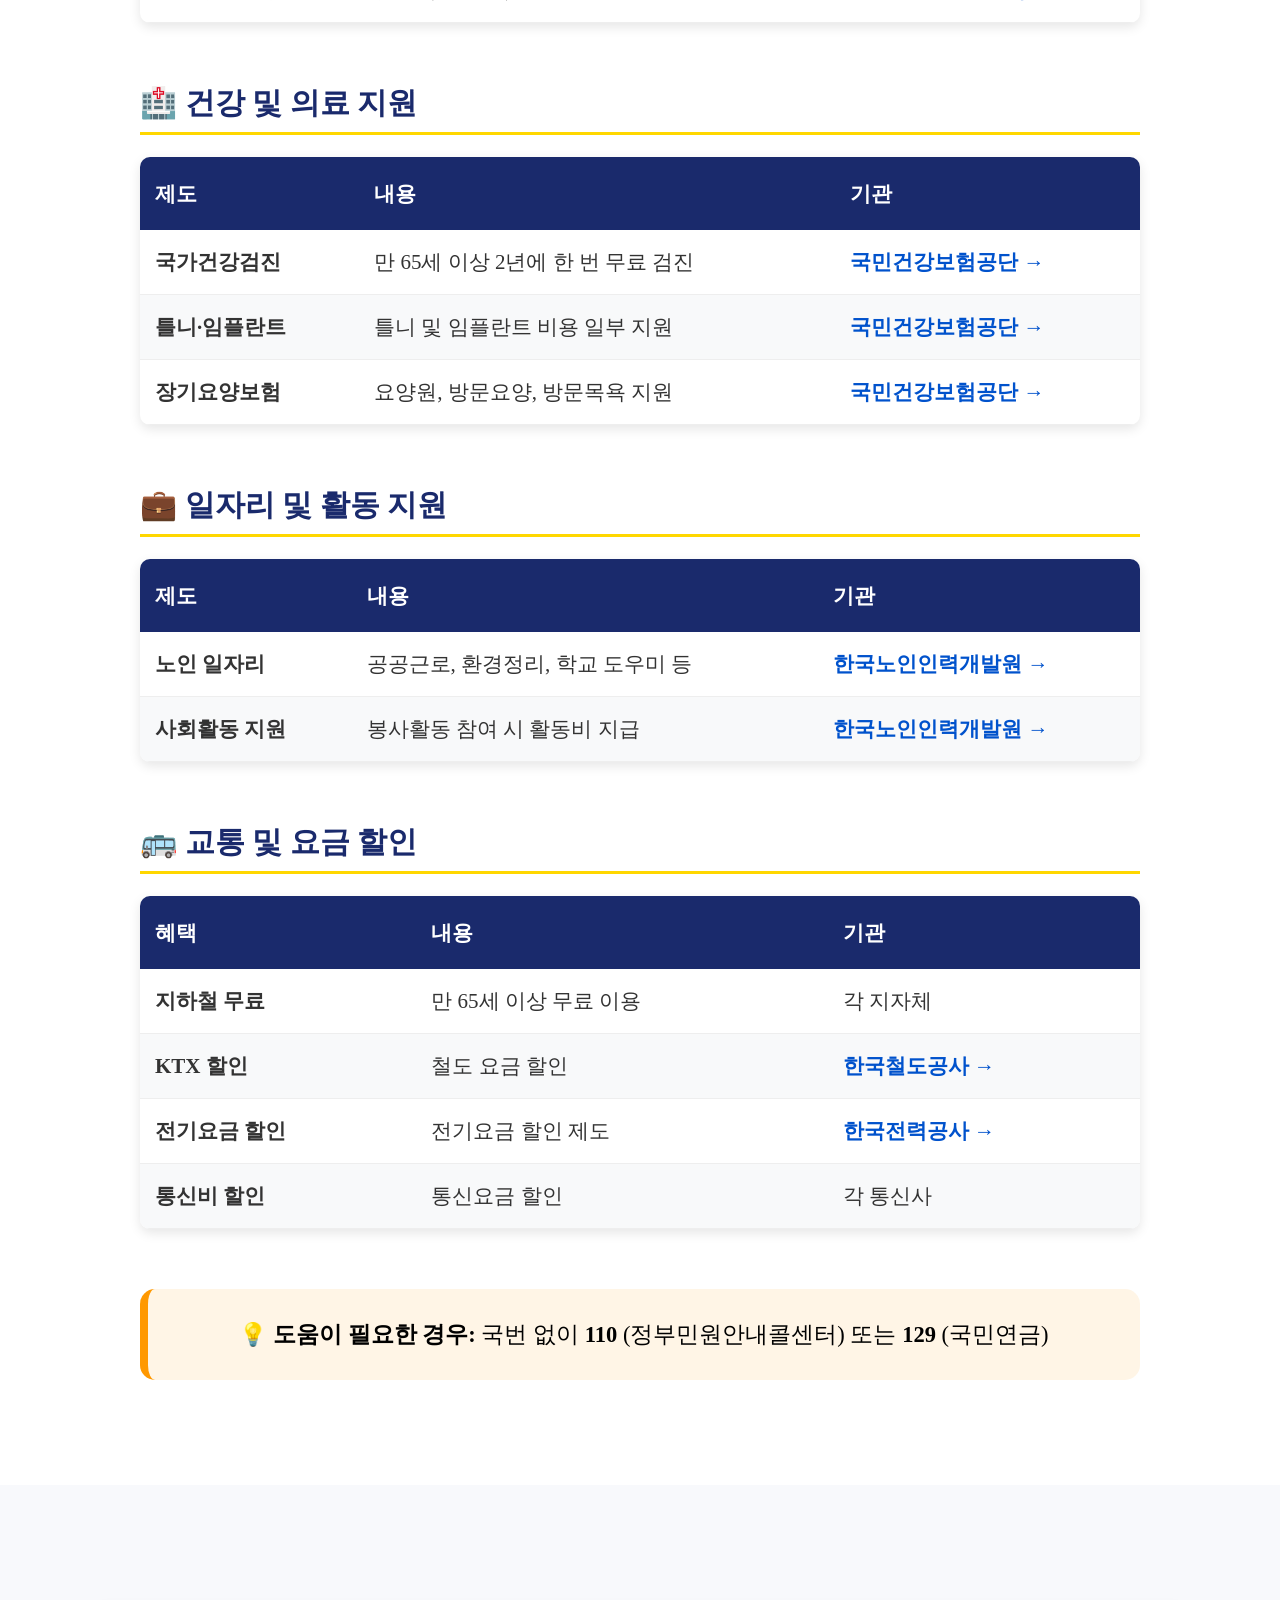
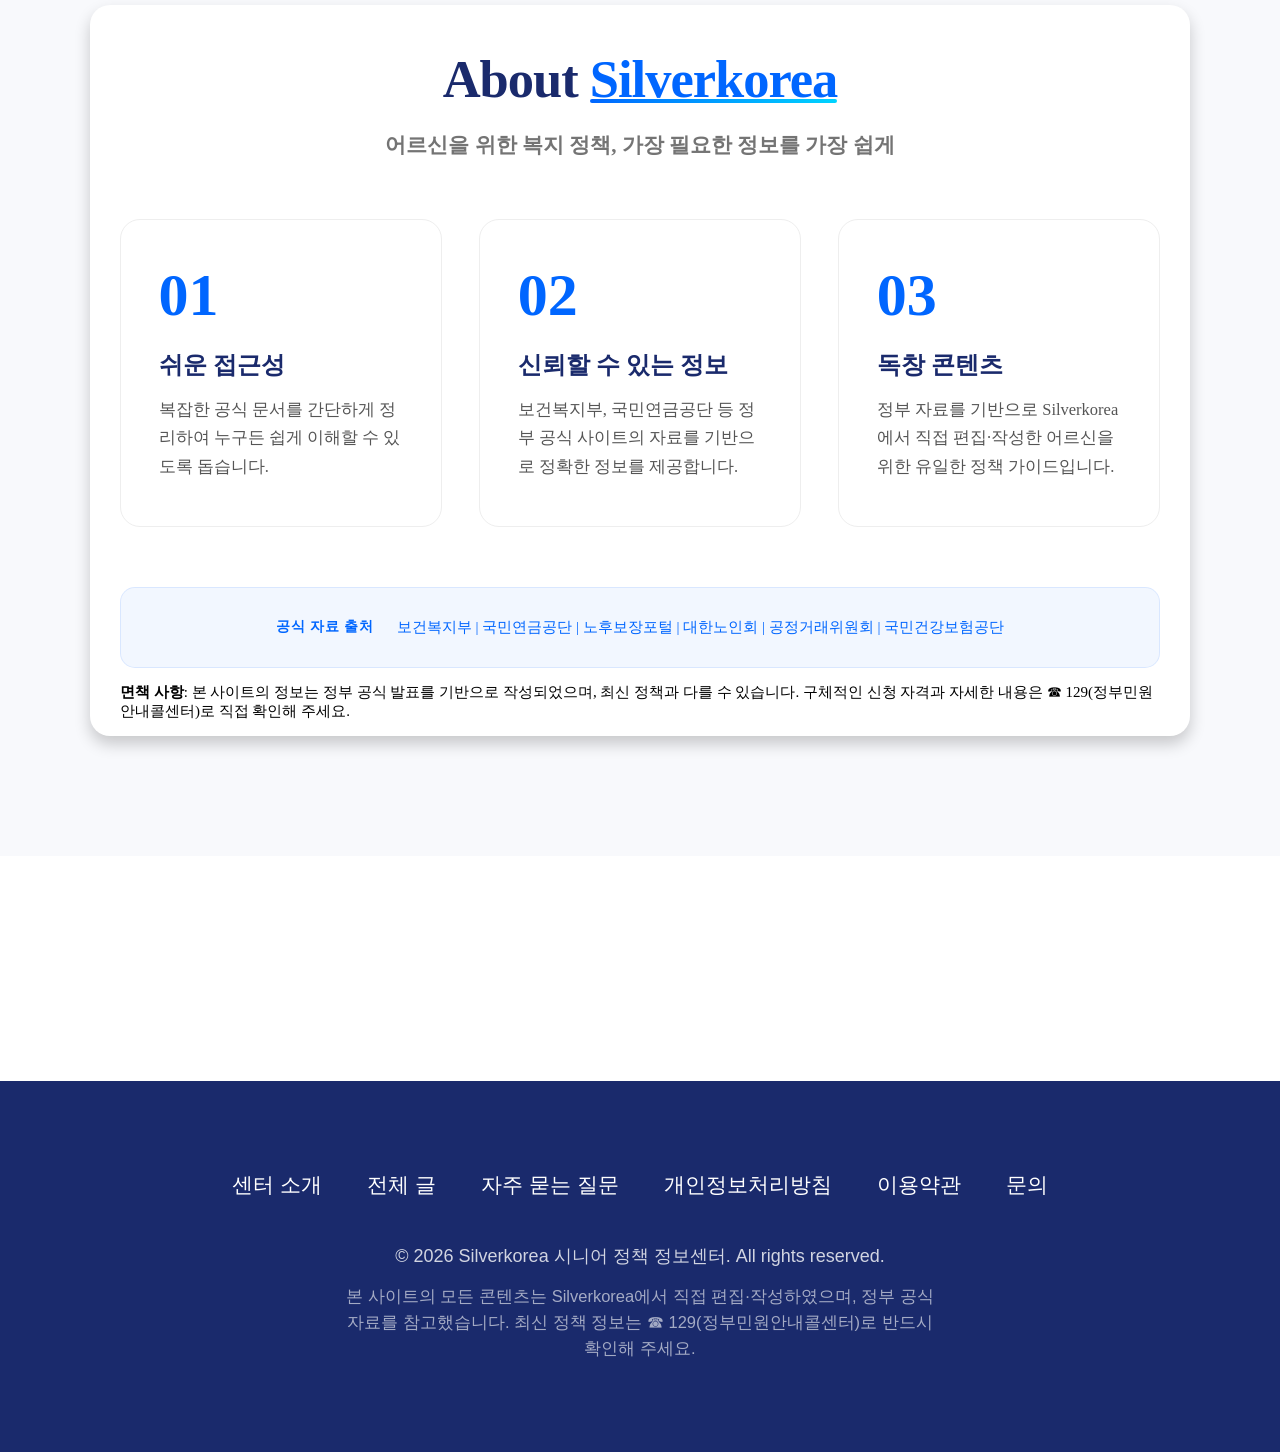
==== commit 4af288c4: "docs: 시니어 UI/UX 가독성 개선 및 기사 콘텐츠 한글화 정규화 (v2.9)" ====
--- a/index.html
+++ b/index.html
@@ -72,45 +72,45 @@
                 <article-card image="https://picsum.photos/seed/care40/800/600" title="노인 맞춤 돌봄 서비스 신청 방법" description="혼자서도 안심하고 건강하게! 안부 확인부터 가사 지원까지 제공하는 국가 돌봄 서비스를 신청하세요." link="/article.html?id=article-40" data-featured="true"></article-card>
 
                 <!-- 기존 기사들 복구 (39-01) -->
-                <article-card image="https://picsum.photos/seed/39/800/600" title="무릎·허리 건강, 건강보험 치료비 지원" description="척추와 무릎 질환에 대한 보험 혜택 안내." link="/article.html?id=article-39"></article-card>
-                <article-card image="https://picsum.photos/seed/38/800/600" title="스마트폰 배달 앱 편리한 주문 방법" description="배달 앱 사용법과 할인 팁을 알려드립니다." link="/article.html?id=article-38"></article-card>
-                <article-card image="https://picsum.photos/seed/37/800/600" title="보이스피싱 대처법 7가지 상세 가이드" description="피해 발생 시 행동 요령과 예방 수칙." link="/article.html?id=article-37"></article-card>
-                <article-card image="https://picsum.photos/seed/36/800/600" title="장기요양등급 신청의 모든 것" description="신청부터 등급 판정까지 전 과정을 설명합니다." link="/article.html?id=article-36"></article-card>
-                <article-card image="https://picsum.photos/seed/35/800/600" title="기초연금 이의신청 및 재신청 방법" description="거절당해도 다시 신청할 수 있는 비법 공개." link="/article.html?id=article-35"></article-card>
-                <article-card image="https://picsum.photos/seed/34/800/600" title="어르신 틀니 지원 및 관리법" description="건강보험 적용 틀니 혜택과 오래 쓰는 관리법." link="/article.html?id=article-34"></article-card>
-                <article-card image="https://picsum.photos/seed/33/800/600" title="봄·가을 주말 낮 전기요금 반값 혜택" description="전기요금 개편안 핵심 내용과 절약 팁." link="/article.html?id=article-33"></article-card>
-                <article-card image="https://picsum.photos/seed/32/800/600" title="최대 90% 할인 '동행축제' 안내" description="어르신 장바구니 부담을 덜어주는 대규모 할인 행사." link="/article.html?id=article-32"></article-card>
-                <article-card image="https://picsum.photos/seed/31/800/600" title="고유가 피해지원금 최대 60만원 지급" description="취약계층을 위한 에너지 지원금 신청 가이드." link="/article.html?id=article-31"></article-card>
-                <article-card image="https://picsum.photos/seed/30/800/600" title="기초연금 직접 신청 생생 후기" description="주민센터 방문 신청 시 꼭 챙겨야 할 것들." link="/article.html?id=article-30"></article-card>
-                <article-card image="https://picsum.photos/seed/29/800/600" title="치매안심센터 서비스 활용 가이드" description="무료 검진부터 인지 재활까지 모두 지원합니다." link="/article.html?id=article-29"></article-card>
-                <article-card image="https://picsum.photos/seed/28/800/600" title="지방소멸 대응 지역혁신 프로젝트" description="어르신들이 살기 좋은 지역을 만드는 새로운 정책." link="/article.html?id=article-28"></article-card>
-                <article-card image="https://picsum.photos/seed/27/800/600" title="노동절 공휴일 승격과 혜택" description="모든 국민이 쉬는 노동절, 달라진 점 확인하세요." link="/article.html?id=article-27"></article-card>
-                <article-card image="https://picsum.photos/seed/26/800/600" title="전 국민 산재보험 시대의 변화" description="일하다 다쳤을 때 국가가 책임지는 제도 안내." link="/article.html?id=article-26"></article-card>
-                <article-card image="https://picsum.photos/seed/25/800/600" title="2026년 소상공인 지원 정책 가이드" description="어르신 사장님들을 위한 다양한 경영 지원 혜택." link="/article.html?id=article-25"></article-card>
-                <article-card image="https://picsum.photos/seed/24/800/600" title="통합돌봄 서비스 감동 실화" description="병원이 아닌 집에서 치료받는 어르신의 이야기." link="/article.html?id=article-24"></article-card>
-                <article-card image="https://picsum.photos/seed/23/800/600" title="허위 건강 광고 단속 강화 소식" description="먹는 위고비 등 가짜 광고에 속지 마세요." link="/article.html?id=article-23"></article-card>
-                <article-card image="https://picsum.photos/seed/22/800/600" title="집에서 치료받는 전국 통합돌봄" description="어르신을 위한 찾아가는 의료 돌봄 서비스 안내." link="/article.html?id=article-22"></article-card>
-                <article-card image="https://picsum.photos/seed/21/800/600" title="무료 어르신 스포츠강좌 신청" description="집 근처 복지관에서 건강을 챙기는 방법." link="/article.html?id=article-21"></article-card>
-                <article-card image="https://picsum.photos/seed/20/800/600" title="희귀질환 치료제 면세 혜택 안내" description="비싼 약값 부담을 줄여주는 세제 혜택 총정리." link="/article.html?id=article-20"></article-card>
-                <article-card image="https://picsum.photos/seed/19/800/600" title="노인 주거 지원 정책 맞춤 가이드" description="공공 실버주택부터 집수리 지원까지 안내." link="/article.html?id=article-19"></article-card>
-                <article-card image="https://picsum.photos/seed/18/800/600" title="어르신 여행 우대 정책 모음" description="기차표부터 입장료까지 할인 혜택 총정리." link="/article.html?id=article-18"></article-card>
-                <article-card image="https://picsum.photos/seed/17/800/600" title="시니어 맞춤형 금융 상품 정보" description="어르신들을 위한 저축과 보험 상품을 소개합니다." link="/article.html?id=article-17"></article-card>
-                <article-card image="https://picsum.photos/seed/16/800/600" title="노안 예방을 위한 5가지 생활 습관" description="눈 건강을 오래도록 유지하는 비결 대공개." link="/article.html?id=article-16"></article-card>
-                <article-card image="https://picsum.photos/seed/15/800/600" title="국민연금 개혁안 핵심 정리" description="달라진 연금 제도와 예상 수령액 확인 방법." link="/article.html?id=article-15"></article-card>
-                <article-card image="https://picsum.photos/seed/14/800/600" title="정부의 산업 지원 방안 브리핑" description="자동차 수출 위기와 국가 지원 정책 안내." link="/article.html?id=article-14"></article-card>
-                <article-card image="https://picsum.photos/seed/13/800/600" title="돌봄통합지원법 시행의 의미" description="어르신 돌봄이 어떻게 더 좋아지는지 알려드립니다." link="/article.html?id=article-13"></article-card>
-                <article-card image="https://picsum.photos/seed/12/800/600" title="전국 통합돌봄 27일부터 시행" description="집에서 받는 전문 의료 서비스 신청 가이드." link="/article.html?id=article-12"></article-card>
-                <article-card image="https://picsum.photos/seed/11/800/600" title="기초연금 신청 필수 체크리스트" description="신청하지 않으면 못 받는 기초연금, 꼭 확인하세요." link="/article.html?id=article-11"></article-card>
-                <article-card image="https://picsum.photos/seed/10/800/600" title="우리나라 먹거리 수출 기록 경신" description="K-푸드 열풍과 관련 정보 및 전망 안내." link="/article.html?id=article-10"></article-card>
-                <article-card image="https://picsum.photos/seed/09/800/600" title="어르신이 꼭 알아야 할 건강 상식" description="매일 실천하는 쉬운 건강 관리 비법들." link="/article.html?id=article-09"></article-card>
-                <article-card image="https://picsum.photos/seed/08/800/600" title="무임 교통카드 발급 및 이용 안내" description="지하철 공짜 이용을 위한 카드 발급 절차." link="/article.html?id=article-08"></article-card>
-                <article-card image="https://picsum.photos/seed/07/800/600" title="노안 늦추는 최고의 습관 5가지" description="눈의 피로를 풀고 시력을 보호하는 생활 수칙." link="/article.html?id=article-07"></article-card>
-                <article-card image="https://picsum.photos/seed/06/800/600" title="무료 취미 교실 정보 모음" description="동네에서 즐기는 즐거운 여가 생활 정보." link="/article.html?id=article-06"></article-card>
-                <article-card image="https://picsum.photos/seed/05/800/600" title="어르신 스마트폰 글씨 크게 보는 법" description="침침한 눈을 위한 스마트폰 쉬운 설정법 가이드." link="/article.html?id=article-05"></article-card>
-                <article-card image="https://picsum.photos/seed/04/800/600" title="2026년 노인 일자리 신청 가이드" description="활기찬 노후를 위한 일자리 신청 시기 확인." link="/article.html?id=article-04"></article-card>
-                <article-card image="https://picsum.photos/seed/03/800/600" title="기초연금 수령액과 대상 확인법" description="내가 받을 기초연금은 얼마일까요? 상세 안내." link="/article.html?id=article-03"></article-card>
-                <article-card image="https://picsum.photos/seed/02/800/600" title="국가건강검진 꼭 받아야 할 이유" description="무료 건강검진으로 질병을 조기에 발견하세요." link="/article.html?id=article-02"></article-card>
-                <article-card image="https://picsum.photos/seed/01/800/600" title="2026년 달라지는 복지 혜택 총정리" description="올해부터 어르신들이 누릴 수 있는 새로운 혜택들." link="/article.html?id=article-01"></article-card>
+                <article-card image="https://picsum.photos/seed/39/800/600" title="무릎·허리 건강, 건강보험 치료비 지원" description="무릎과 허리 통증으로 고생하시는 어르신들을 위해 척추 및 관절 질환의 건강보험 혜택을 상세히 정리했습니다. 수술비와 검사비 부담을 줄여주는 국가 지원 내용을 확인하고 건강한 일상을 되찾으세요." link="/article.html?id=article-39"></article-card>
+                <article-card image="https://picsum.photos/seed/38/800/600" title="스마트폰 배달 앱 편리한 주문 방법" description="집에서도 편안하게 맛있는 음식을 드실 수 있도록 스마트폰 배달 앱 사용법과 할인 팁을 알려드립니다. 자녀 도움 없이도 혼자서 척척 주문하는 방법을 배우고 미식의 즐거움을 누려보세요." link="/article.html?id=article-38"></article-card>
+                <article-card image="https://picsum.photos/seed/37/800/600" title="보이스피싱 대처법 7가지 상세 가이드" description="날로 교묘해지는 보이스피싱 범죄로부터 소중한 재산을 지키는 7가지 핵심 대처법을 안내합니다. 혹시 모를 피해 발생 시 즉시 취해야 할 행동 요령과 예방 수칙을 꼭 숙지하시기 바랍니다." link="/article.html?id=article-37"></article-card>
+                <article-card image="https://picsum.photos/seed/36/800/600" title="장기요양등급 신청의 모든 것" description="거동이 불편하신 어르신과 가족분들을 위한 노인장기요양보험 신청부터 등급 판정까지의 전 과정을 상세히 설명합니다. 국가가 지원하는 요양 혜택을 통해 간병 부담을 덜고 삶의 질을 높여보세요." link="/article.html?id=article-36"></article-card>
+                <article-card image="https://picsum.photos/seed/35/800/600" title="기초연금 이의신청 및 재신청 방법" description="기초연금 수급 대상에서 탈락하셨더라도 실망하지 마세요. 거절당했을 때 이의를 제기하거나 다시 신청하여 정당한 권리를 찾을 수 있는 구체적인 절차와 비법을 공개합니다." link="/article.html?id=article-35"></article-card>
+                <article-card image="https://picsum.photos/seed/34/800/600" title="어르신 틀니 지원 및 관리법" description="맛있는 음식을 즐겁게 드실 수 있도록 건강보험이 적용되는 어르신 틀니 지원 혜택과 관리 방법을 알려드립니다. 정부 지원금을 통해 비용 부담은 낮추고, 틀니를 오래도록 건강하게 사용하는 법을 확인하세요." link="/article.html?id=article-34"></article-card>
+                <article-card image="https://picsum.photos/seed/33/800/600" title="봄·가을 주말 낮 전기요금 반값 혜택" description="전력 사용량이 적은 봄과 가을 주말 낮 시간에 전기요금을 절반으로 아낄 수 있는 새로운 정책을 소개합니다. 달라진 전기요금 체계의 핵심 내용과 실생활에서 바로 적용 가능한 절약 팁을 만나보세요." link="/article.html?id=article-33"></article-card>
+                <article-card image="https://picsum.photos/seed/32/800/600" title="최대 90% 할인 '동행축제' 안내" description="어르신들의 장바구니 부담을 시원하게 덜어드리는 역대급 할인 행사 '동행축제'의 주요 혜택을 정리했습니다. 전통시장과 온라인 쇼핑몰에서 최대 90%까지 저렴하게 쇼핑할 수 있는 기회를 놓치지 마세요." link="/article.html?id=article-32"></article-card>
+                <article-card image="https://picsum.photos/seed/31/800/600" title="고유가 피해지원금 최대 60만원 지급" description="난방비와 유가 상승으로 어려움을 겪는 어르신 가구를 위한 에너지 지원금 신청 가이드를 준비했습니다. 최대 60만 원까지 지원받을 수 있는 대상자 확인 방법과 신청 절차를 꼼꼼히 체크하세요." link="/article.html?id=article-31"></article-card>
+                <article-card image="https://picsum.photos/seed/30/800/600" title="기초연금 직접 신청 생생 후기" description="복잡해 보이는 기초연금 신청, 주민센터 방문을 통해 실제로 진행해 본 생생한 후기를 전해드립니다. 서류 준비부터 상담 팁까지, 직접 경험하며 느낀 주의사항들을 참고하여 한 번에 신청 성공하세요." link="/article.html?id=article-30"></article-card>
+                <article-card image="https://picsum.photos/seed/29/800/600" title="치매안심센터 서비스 활용 가이드" description="치매가 걱정된다면 전국 어디에나 있는 치매안심센터를 방문해 보세요. 무료 검진부터 인지 재활 프로그램, 가족 지원 서비스까지 어르신의 뇌 건강을 지켜드리는 다양한 혜택을 안내합니다." link="/article.html?id=article-29"></article-card>
+                <article-card image="https://picsum.photos/seed/28/800/600" title="지방소멸 대응 지역혁신 프로젝트" description="인구가 줄어드는 지역에 활력을 불어넣고 어르신들이 살기 좋은 환경을 조성하는 최신 정책들을 소개합니다. 우리 동네가 어떻게 더 편리하고 안전하게 변하고 있는지 지역 혁신 프로젝트의 내용을 확인하세요." link="/article.html?id=article-28"></article-card>
+                <article-card image="https://picsum.photos/seed/27/800/600" title="노동절 공휴일 승격과 혜택" description="5월 1일 노동절이 모든 국민이 함께 쉬는 법정 공휴일로 승격된 의미와 달라지는 점을 설명합니다. 휴일 확대에 따른 혜택과 시니어 세대가 누릴 수 있는 여가 생활의 변화를 짚어드립니다." link="/article.html?id=article-27"></article-card>
+                <article-card image="https://picsum.photos/seed/26/800/600" title="전 국민 산재보험 시대의 변화" description="일하는 모든 국민이 예기치 못한 사고로부터 보호받을 수 있는 전 국민 산재보험 제도를 안내합니다. 일터에서 다쳤을 때 국가가 어떻게 치료비와 생활비를 지원하는지 구체적인 보장 내용을 확인하세요." link="/article.html?id=article-26"></article-card>
+                <article-card image="https://picsum.photos/seed/25/800/600" title="2026년 소상공인 지원 정책 가이드" description="작은 가게를 운영하시는 어르신 사장님들을 위해 2026년 새롭게 도입된 경영 지원 정책들을 정리했습니다. 저금리 대출부터 마케팅 지원까지, 위기를 기회로 바꿀 수 있는 정부의 든든한 지원책을 활용해 보세요." link="/article.html?id=article-25"></article-card>
+                <article-card image="https://picsum.photos/seed/24/800/600" title="통합돌봄 서비스 감동 실화" description="병원이 아닌 정든 집에서 전문적인 의료와 돌봄 서비스를 받으며 건강을 회복하신 어느 어르신의 감동적인 이야기를 소개합니다. 우리 곁에 성큼 다가온 전국 통합돌봄 제도의 실제 효과를 생생하게 확인하세요." link="/article.html?id=article-24"></article-card>
+                <article-card image="https://picsum.photos/seed/23/800/600" title="허위 건강 광고 단속 강화 소식" description="과대광고로 어르신들을 현혹하는 가짜 건강식품이나 불법 의료기기에 속지 마세요. 최근 강화된 정부의 단속 현황과 함께, 안전한 건강 정보를 구별하고 내 몸과 재산을 지키는 현명한 방법을 알려드립니다." link="/article.html?id=article-23"></article-card>
+                <article-card image="https://picsum.photos/seed/22/800/600" title="집에서 치료받는 전국 통합돌봄" description="거동이 불편해도 걱정하지 마세요. 의사와 간호사가 집으로 직접 찾아와 진료하고 관리해 드리는 '전국 통합돌봄 서비스'의 신청 방법과 주요 혜택을 어르신 눈높이에서 아주 쉽게 설명해 드립니다." link="/article.html?id=article-22"></article-card>
+                <article-card image="https://picsum.photos/seed/21/800/600" title="무료 어르신 스포츠강좌 신청" description="건강한 노후를 위해 집 근처 복지관이나 스포츠 시설에서 운영하는 무료 강좌를 이용해 보세요. 요가, 탁구, 에어로빅 등 어르신 맞춤형 운동 프로그램을 통해 활력을 되찾고 친구도 사귀는 법을 안내합니다." link="/article.html?id=article-21"></article-card>
+                <article-card image="https://picsum.photos/seed/20/800/600" title="희귀질환 치료제 면세 혜택 안내" description="비싼 약값 때문에 치료를 망설였던 희귀질환 어르신들을 위해 치료제 관세와 부가세가 면제된다는 반가운 소식을 전합니다. 이번 조치로 실제 약값이 얼마나 줄어드는지, 내가 받는 혜택은 무엇인지 상세히 확인하세요." link="/article.html?id=article-20"></article-card>
+                <article-card image="https://picsum.photos/seed/19/800/600" title="노인 주거 지원 정책 맞춤 가이드" description="어르신들이 안전하고 편안하게 거주하실 수 있도록 지원하는 공공 실버주택과 집수리 사업 정보를 모았습니다. 보증금 부담 없는 임대 주택 입주 자격과 낡은 집을 수리해 주는 정부 지원 제도를 꼼꼼히 체크해 보세요." link="/article.html?id=article-19"></article-card>
+                <article-card image="https://picsum.photos/seed/18/800/600" title="어르신 여행 우대 정책 모음" description="기차표 50% 할인부터 국공립 공원 무료 입장까지, 어르신들의 즐거운 여행을 지원하는 다양한 우대 혜택을 총정리했습니다. 은퇴 후 여유로운 나들이를 계획하고 계신다면 이 글 하나로 모든 할인 정보를 마스터하세요." link="/article.html?id=article-18"></article-card>
+                <article-card image="https://picsum.photos/seed/17/800/600" title="시니어 맞춤형 금융 상품 정보" description="금리는 더 높고 위험은 낮은 어르신 전용 적금과 보험 상품들을 엄선하여 소개합니다. 노후 자산을 안전하게 관리하면서도 안정적인 수익을 낼 수 있는 금융 꿀팁과 가입 시 주의사항을 친절하게 알려드립니다." link="/article.html?id=article-17"></article-card>
+                <article-card image="https://picsum.photos/seed/16/800/600" title="노안 예방을 위한 5가지 생활 습관" description="침침해진 눈 때문에 고생하시는 어르신들을 위해 일상에서 쉽게 실천할 수 있는 노안 예방법을 준비했습니다. 눈의 피로를 덜어주는 올바른 자세와 건강한 음식 등 소중한 시력을 오래도록 지키는 5가지 비결을 확인하세요." link="/article.html?id=article-16"></article-card>
+                <article-card image="https://picsum.photos/seed/15/800/600" title="국민연금 개혁안 핵심 정리" description="향후 연금 수령액과 가입 기간에 큰 영향을 미칠 국민연금 개혁안의 핵심 내용을 어르신들이 알기 쉽게 정리했습니다. 내가 받을 연금이 어떻게 달라지는지, 안정적인 노후 자금 확보를 위해 무엇을 준비해야 할지 짚어드립니다." link="/article.html?id=article-15"></article-card>
+                <article-card image="https://picsum.photos/seed/14/800/600" title="정부의 산업 지원 방안 브리핑" description="우리나라 경제의 기둥인 자동차 산업 수출 위기를 극복하기 위한 정부의 다각적인 지원 대책을 안내합니다. 국가 경제의 흐름을 파악하고 향후 일자리 및 경기 전망이 어르신들의 생활에 미칠 영향을 분석해 드립니다." link="/article.html?id=article-14"></article-card>
+                <article-card image="https://picsum.photos/seed/13/800/600" title="돌봄통합지원법 시행의 의미" description="국가가 어르신의 돌봄을 책임지는 '돌봄통합지원법' 시행으로 달라지는 우리 동네 복지 풍경을 설명합니다. 파편화되어 있던 서비스들이 하나로 합쳐지며 어르신들이 어떤 실질적인 도움을 받게 되는지 확인해 보세요." link="/article.html?id=article-13"></article-card>
+                <article-card image="https://picsum.photos/seed/12/800/600" title="전국 통합돌봄 27일부터 시행" description="기다리던 찾아가는 의료·복지 서비스 '통합돌봄'이 전국적으로 본격 시행됩니다. 주민센터 한 곳만 방문하면 나에게 필요한 모든 돌봄 서비스를 맞춤형으로 연결받을 수 있는 혁신적인 제도의 활용법을 공개합니다." link="/article.html?id=article-12"></article-card>
+                <article-card image="https://picsum.photos/seed/11/800/600" title="기초연금 신청 필수 체크리스트" description="신청하지 않으면 한 푼도 받을 수 없는 기초연금, 혹시 놓치고 계신 부분은 없나요? 대상자 선정 기준부터 꼭 챙겨야 할 서류까지, 신청 전 반드시 확인해야 할 필수 체크리스트를 통해 소중한 권리를 챙기세요." link="/article.html?id=article-11"></article-card>
+                <article-card image="https://picsum.photos/seed/10/800/600" title="우리나라 먹거리 수출 기록 경신" description="전 세계를 사로잡은 K-푸드의 눈부신 활약과 농수산물 수출 기록 경신 소식을 전해드립니다. 우리 먹거리의 위상이 높아짐에 따라 관련 산업이 어떻게 성장하고 있는지, 향후 전망과 혜택을 함께 살펴보세요." link="/article.html?id=article-10"></article-card>
+                <article-card image="https://picsum.photos/seed/09/800/600" title="어르신이 꼭 알아야 할 건강 상식" description="백세 시대, 건강한 몸을 유지하기 위해 매일 실천해야 할 필수 건강 상식들을 모았습니다. 올바른 식습관부터 가벼운 실내 운동법까지, 어르신들이 일상 속에서 큰 힘 들이지 않고 활력을 지키는 구체적인 방법들을 안내합니다." link="/article.html?id=article-09"></article-card>
+                <article-card image="https://picsum.photos/seed/08/800/600" title="무임 교통카드 발급 및 이용 안내" description="만 65세 이상이라면 누구나 누릴 수 있는 지하철 무료 승차 혜택, 아직 카드를 발급받지 않으셨나요? 무임 교통카드의 종류와 발급 절차, 그리고 분실 시 대처법까지 어르신들이 궁금해하시는 모든 것을 정리했습니다." link="/article.html?id=article-08"></article-card>
+                <article-card image="https://picsum.photos/seed/07/800/600" title="노안 늦추는 최고의 습관 5가지" description="나이가 들면 자연스럽게 찾아오는 노안이지만, 작은 습관 하나로 진행을 늦출 수 있습니다. 스마트폰 사용 시 주의점과 눈 마사지 방법 등 노안 예방에 효과적인 5가지 생활 수칙을 지금 바로 실천해 보세요." link="/article.html?id=article-07"></article-card>
+                <article-card image="https://picsum.photos/seed/06/800/600" title="무료 취미 교실 정보 모음" description="집에만 있기 답답하시다면 동네 복지관이나 문화센터에서 운영하는 무료 취미 교실을 찾아보세요. 노래 교실, 서예, 바둑 등 즐겁게 배우며 활기찬 노후를 보낼 수 있는 다양한 교육 프로그램 정보를 한눈에 확인하세요." link="/article.html?id=article-06"></article-card>
+                <article-card image="https://picsum.photos/seed/05/800/600" title="어르신 스마트폰 글씨 크게 보는 법" description="침침해진 눈 때문에 스마트폰 화면이 잘 안 보여 답답하셨죠? 설정 메뉴에서 글씨 크기를 키우고 화면 대비를 조절하는 아주 쉬운 방법을 단계별로 설명해 드립니다. 이제 돋보기 없이도 편하게 스마트폰을 즐기세요." link="/article.html?id=article-05"></article-card>
+                <article-card image="https://picsum.photos/seed/04/800/600" title="2026년 노인 일자리 신청 가이드" description="새로운 보람과 활력을 선사하는 2026년 어르신 일자리 사업의 신청 기간과 방법을 상세히 안내합니다. 소득도 올리고 건강도 지킬 수 있는 다양한 일자리 유형 중 나에게 딱 맞는 자리를 찾는 비결을 공개합니다." link="/article.html?id=article-04"></article-card>
+                <article-card image="https://picsum.photos/seed/03/800/600" title="기초연금 수령액과 대상 확인법" description="매달 지급되는 기초연금, 나는 얼마나 받을 수 있을지 궁금하시죠? 소득인정액 산정 방식과 대상자 선정 기준을 알기 쉽게 풀어 설명해 드립니다. 내가 수급 대상인지 지금 바로 확인하고 놓친 금액이 없는지 체크하세요." link="/article.html?id=article-03"></article-card>
+                <article-card image="https://picsum.photos/seed/02/800/600" title="국가건강검진 꼭 받아야 할 이유" description="아픈 곳이 없어도 2년에 한 번씩 돌아오는 무료 국가건강검진은 반드시 챙기셔야 합니다. 질병을 조기에 발견하여 큰 병을 막는 검진의 중요성과 함께, 올해 검진 대상자 확인 및 예약 방법을 상냥하게 알려드립니다." link="/article.html?id=article-02"></article-card>
+                <article-card image="https://picsum.photos/seed/01/800/600" title="2026년 달라지는 복지 혜택 총정리" description="2026년을 맞아 어르신들을 위한 정부의 복지 정책이 대폭 강화되었습니다. 기초연금 인상부터 의료비 지원 확대까지, 실질적으로 생활에 큰 도움이 되는 핵심 변화들을 하나하나 짚어드리니 나에게 해당하는 혜택을 꼭 확인하세요." link="/article.html?id=article-01"></article-card>
             </div>
             <div id="main-pagination" class="pagination"></div>
         </section>
